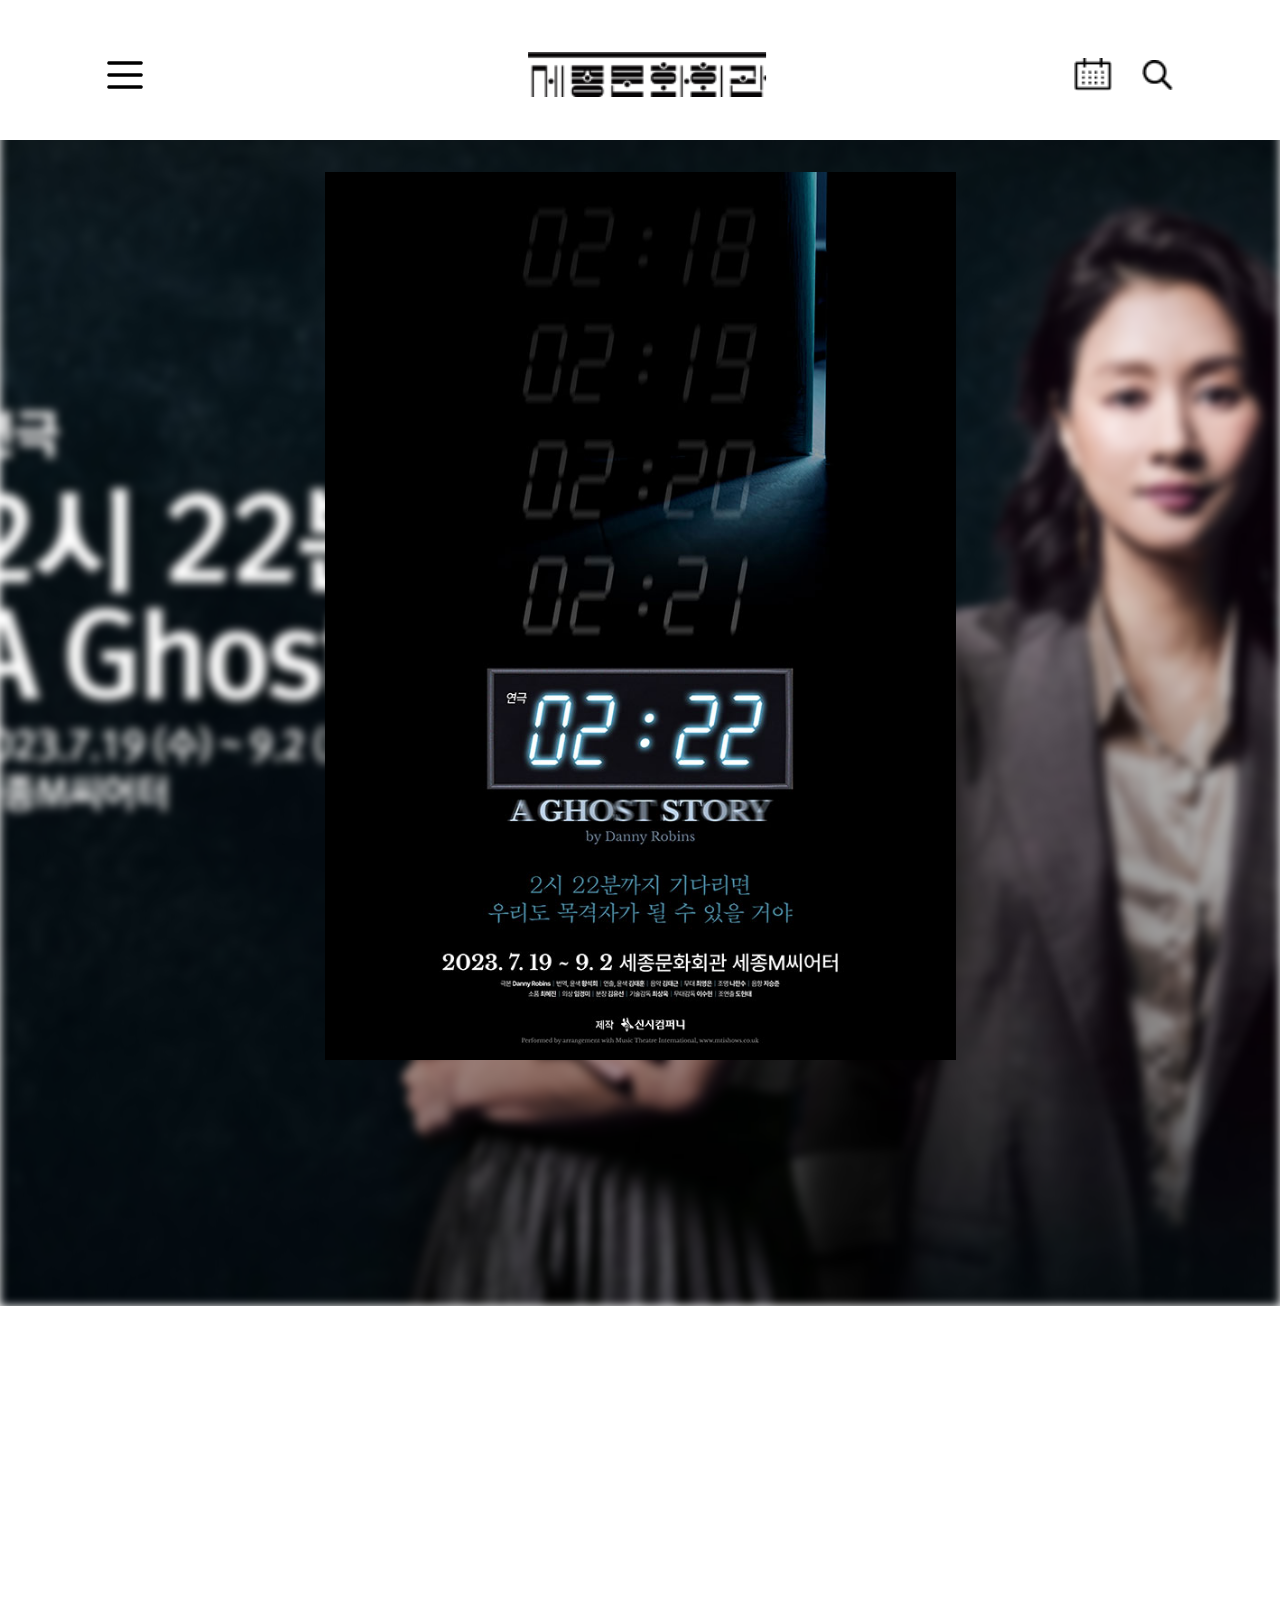
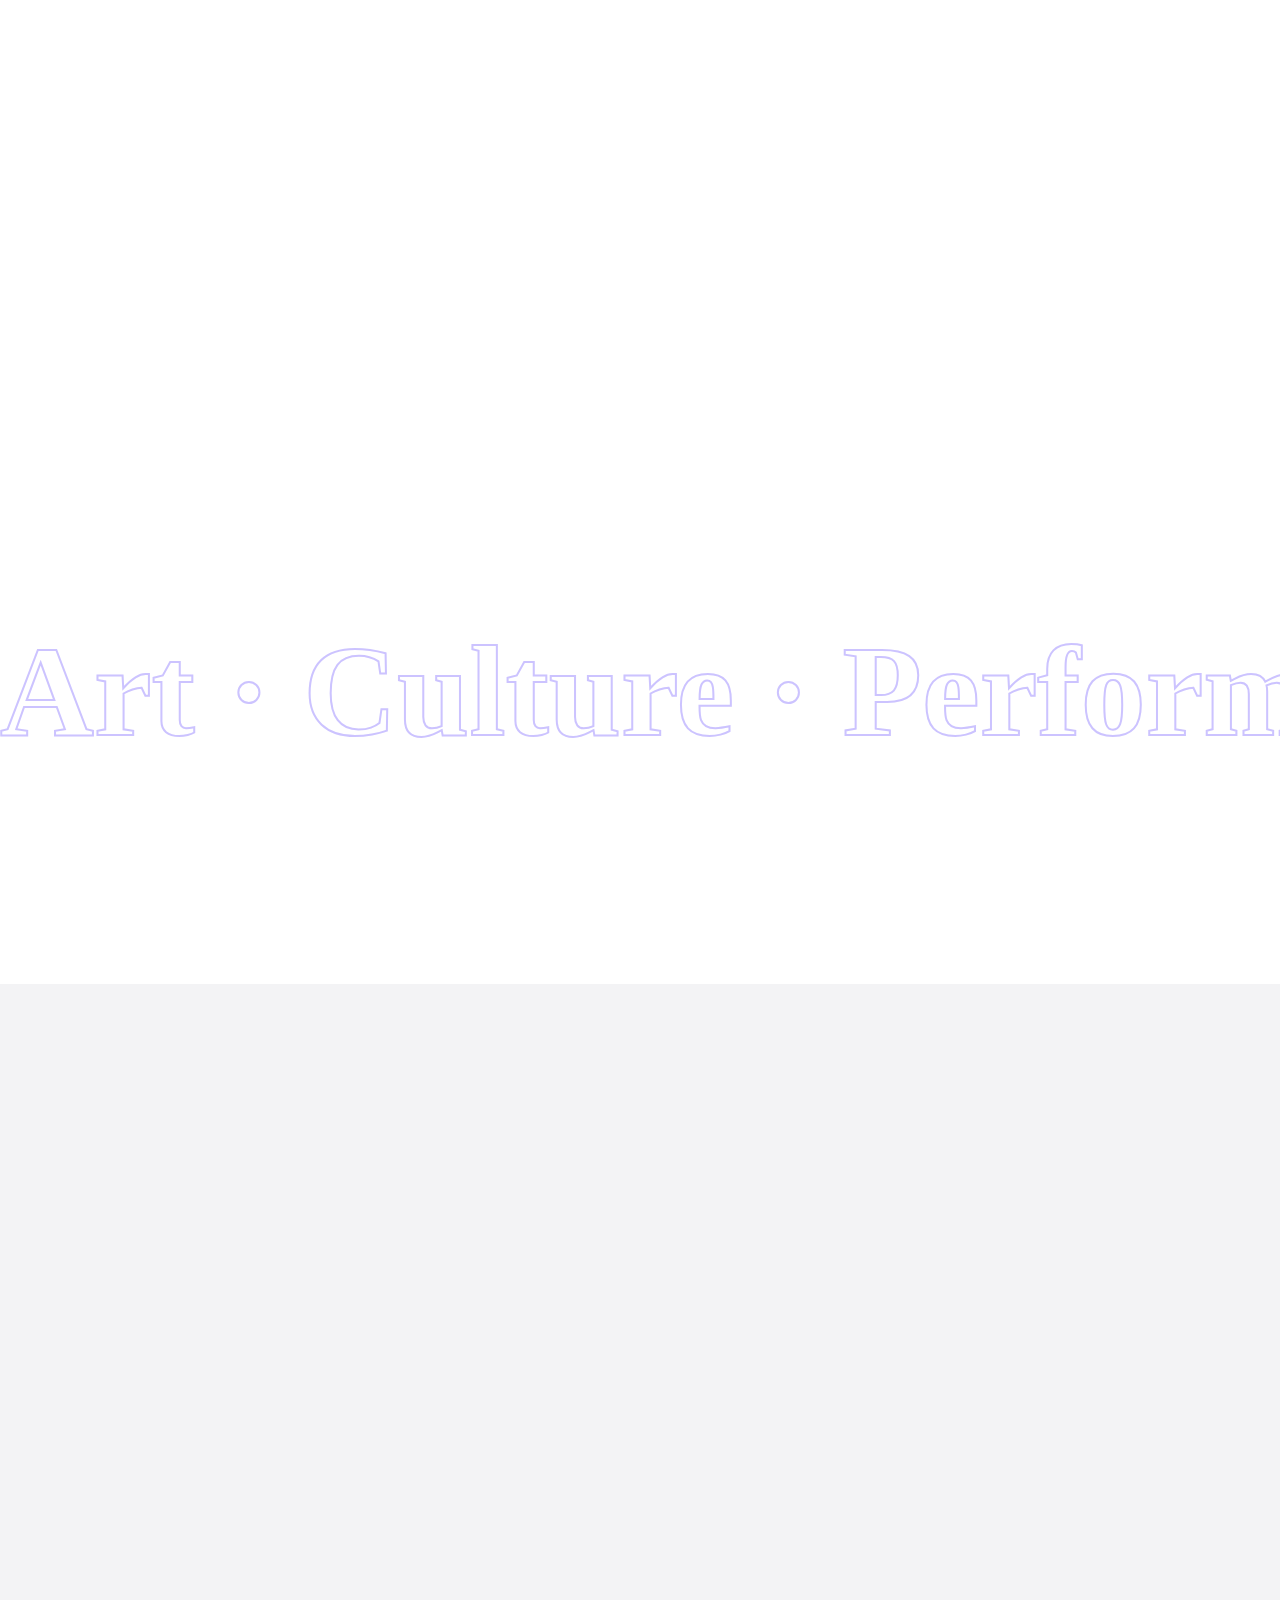
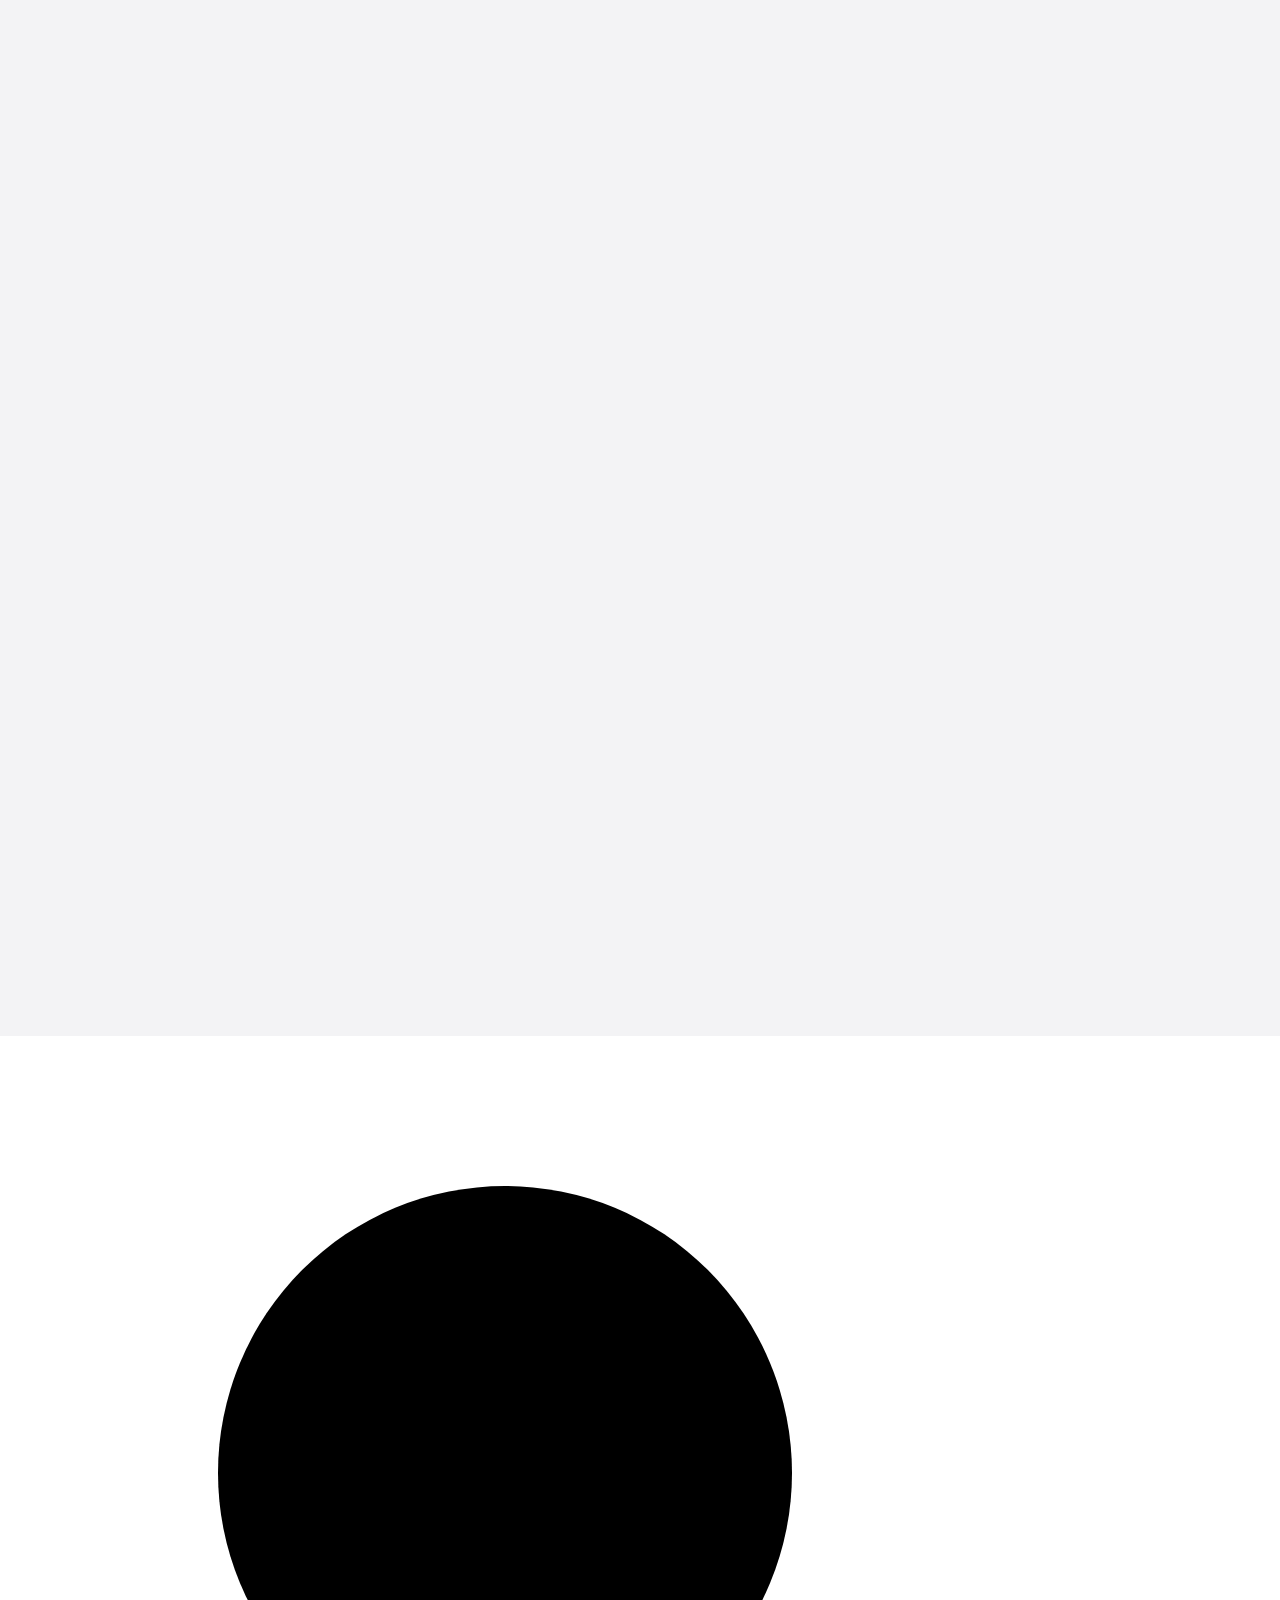
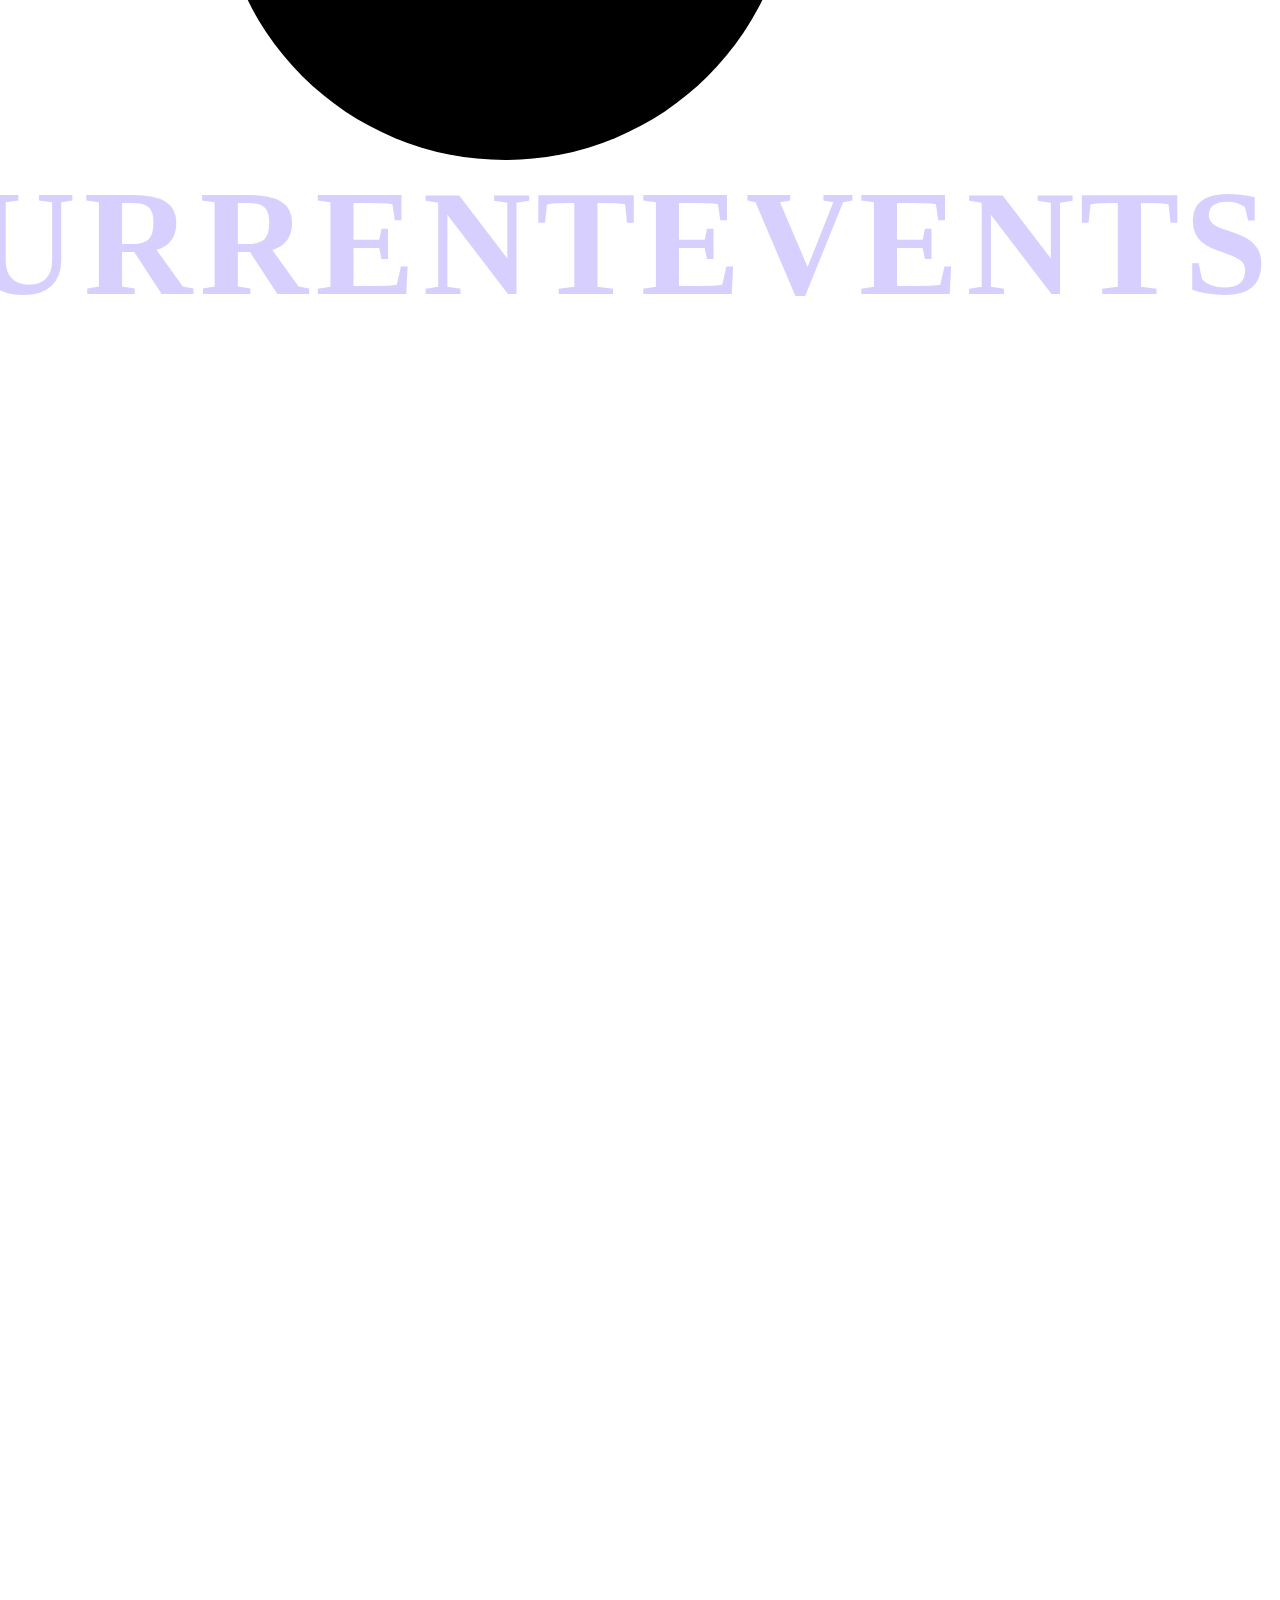
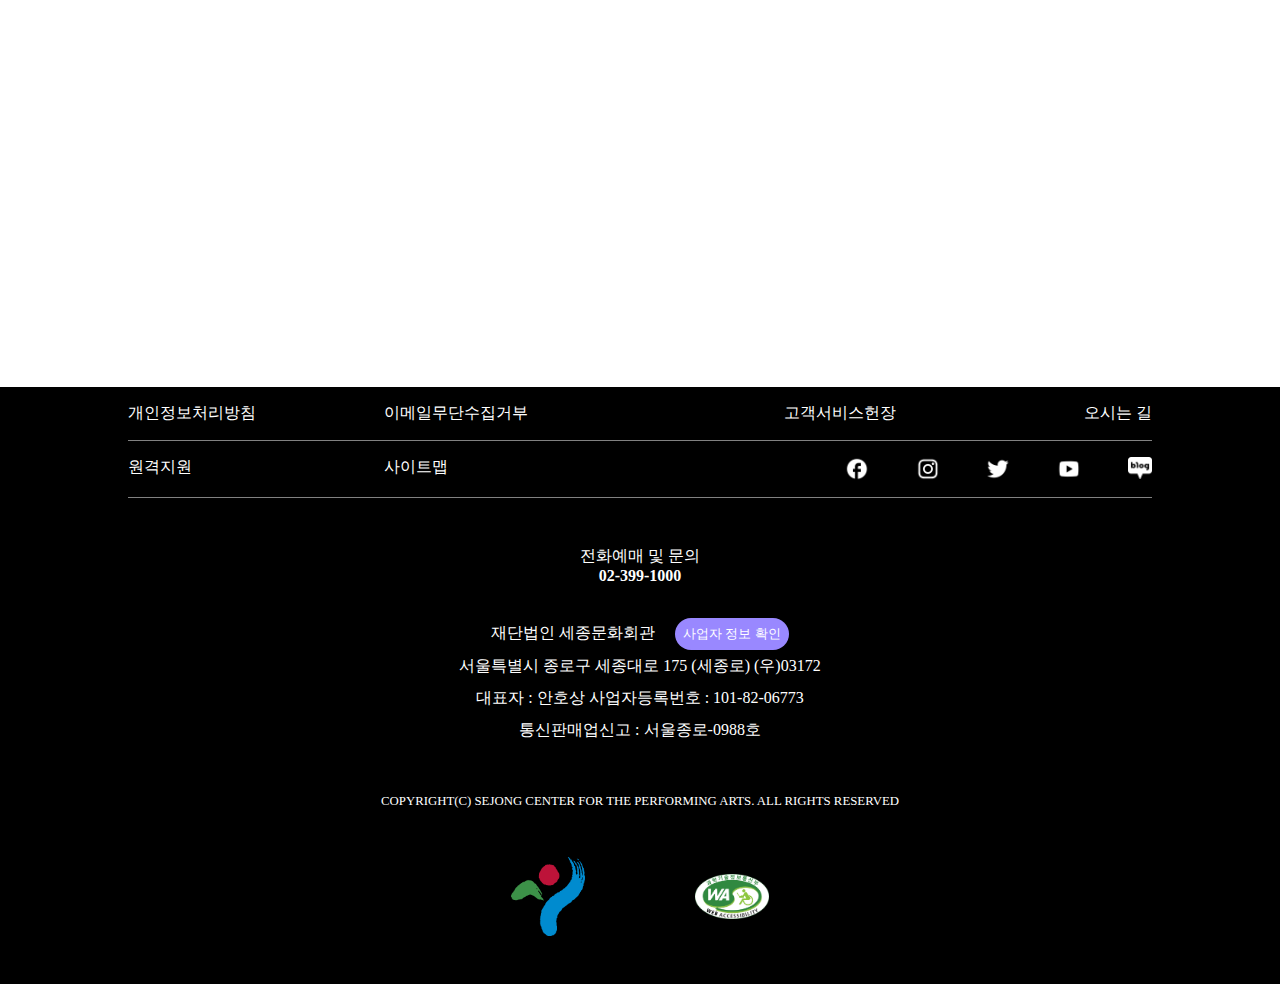
==== index.html @ dee09108 "sdf" ====
<!DOCTYPE html>
<html lang="ko">

<head>
    <meta charset="UTF-8">
    <meta http-equiv="X-UA-Compatible" content="IE=edge">
    <meta name="viewport" content="width=device-width, initial-scale=1.0">
    <title>세종문화회관</title>

    <!--favicon-->
    <!--favicon-->
    <link rel="shortcut icon" href="./favicon.ico">
    <link rel="shortcut icon" href="./favicon-16x16.png" sizes="16x16">
    <link rel="shortcut icon" href="./favicon-32x32.png" sizes="32x32">
    <!--css-->
    <!--css-->
    <link rel="stylesheet" href="./css/common.css">
    <link rel="stylesheet" href="./css/index.css">
    <!--스와이퍼-->
    <!--스와이퍼-->
    <link rel="stylesheet" href="https://cdn.jsdelivr.net/npm/swiper@10/swiper-bundle.min.css" />
    <script defer src="https://cdn.jsdelivr.net/npm/swiper@10/swiper-bundle.min.js"></script>
    <script src="https://code.jquery.com/jquery-3.7.0.min.js"></script>
    <!-- 구글폰트 -->
    <!-- 구글폰트 -->
    <link rel="stylesheet"
        href="https://fonts.googleapis.com/css2?family=Material+Symbols+Outlined:opsz,wght,FILL,GRAD@48,400,0,0" />

    <script defer src="./js/common.js"></script>
    <script defer src="./js/index.js"></script>
</head>

<body>
    <!-- 메인 -->
    <!-- 메인 -->
    <main class="index" tyle="padding: 0;">
        <!-- 메인이너 -->
        <!-- 메인이너 -->
        <div class="main-inner">
            <!-- 배너 섹션 -->
            <!-- 배너 섹션-->
            <section class="banner">
                <div class="swiper mySwiper bannerwrap">
                    <div class="swiper-wrapper">
                        <div class="swiper-slide">
                            <img src="./imgs/main/main_slide/main_banner_slide1.png" alt="슬라이드1">
                            <img src="./imgs/main/thumbnail/main_banner_slide1-1.png" style="display: none;">
                        </div>
                        <div class="swiper-slide">
                            <img src="./imgs/main/main_slide/main_banner_slide2.png" alt="슬라이드2">
                            <img src="./imgs/main/thumbnail/main_banner_slide2-2.png" style="display: none;">
                        </div>
                        <div class="swiper-slide">
                            <img src="./imgs/main/main_slide/main_banner_slide3.png" alt="슬라이드3">
                            <img src="./imgs/main/thumbnail/main_banner_slide3-3.png" style="display: none;">
                        </div>
                        <div class="swiper-slide">
                            <img src="./imgs/main/main_slide/main_banner_slide4.png" alt="슬라이드4">
                            <img src="./imgs/main/thumbnail/main_banner_slide4-4.png" style="display: none;">
                        </div>
                        <div class="swiper-slide">
                            <img src="./imgs/main/main_slide/main_banner_slide5.png" alt="슬라이드5">
                            <img src="./imgs/main/thumbnail/main_banner_slide5-5.png" style="display: none;">
                        </div>
                        <div class="swiper-slide">
                            <img src="./imgs/main/main_slide/main_banner_slide6.png" alt="슬라이드6">
                            <img src="./imgs/main/thumbnail/main_banner_slide6-6.png" style="display: none;">
                        </div>
                        <div class="swiper-slide">
                            <img src="./imgs/main/main_slide/main_banner_slide7.png" alt="슬라이드7">
                            <img src="./imgs/main/thumbnail/main_banner_slide7-7.png" style="display: none;">
                        </div>
                        <div class="swiper-slide">
                            <img src="./imgs/main/main_slide/main_banner_slide8.jpg" alt="슬라이드8">
                            <img src="./imgs/main/thumbnail/main_banner_slide8-8.png" style="display: none;">
                        </div>
                        <div class="swiper-slide">
                            <img src="./imgs/main/main_slide/main_banner_slide9.jpg" alt="슬라이드9">
                            <img src="./imgs/main/thumbnail/main_banner_slide9-9.png" style="display: none;">
                        </div>
                        <div class="swiper-slide">
                            <img src="./imgs/main/main_slide/main_banner_slide10.png" alt="슬라이드10">
                            <img src="./imgs/main/thumbnail/main_banner_slide10-10.png" style="display: none;">
                        </div>
                        <div class="swiper-slide">
                            <img src="./imgs/main/main_slide/main_banner_slide11.png" alt="슬라이드11">
                            <img src="./imgs/main/thumbnail/main_banner_slide11-11.png" style="display: none;">
                        </div>
                    </div>
                    <div class="banner_btn group">
                        <button class="on">예매하기</button>
                        <button>상세보기</button>
                    </div>
                    <div class="small_thumb">
                        <div class="open_arrow">
                            <span class="material-symbols-outlined">
                                straight
                            </span>
                        </div>
                        <div class="thumb_box">
                            <ul class="thumb">
                                <li>
                                    <p><img src="./imgs/main/thumbnail/small1.png"></p>
                                </li>
                                <li>
                                    <p><img src="./imgs/main/thumbnail/small2.png"></p>
                                </li>
                                <li>
                                    <p><img src="./imgs/main/thumbnail/small3.png"></p>
                                </li>
                                <li>
                                    <p><img src="./imgs/main/thumbnail/small4.png"></p>
                                </li>
                                <li>
                                    <p><img src="./imgs/main/thumbnail/small5.png"></p>
                                </li>
                                <li>
                                    <p><img src="./imgs/main/thumbnail/small6.png"></p>
                                </li>
                                <li>
                                    <p><img src="./imgs/main/thumbnail/small7.png"></p>
                                </li>
                                <li>
                                    <p><img src="./imgs/main/thumbnail/small8.png"></p>
                                </li>
                                <li>
                                    <p><img src="./imgs/main/thumbnail/small9.png"></p>
                                </li>
                                <li>
                                    <p><img src="./imgs/main/thumbnail/small10.png"></p>
                                </li>
                                <li>
                                    <p><img src="./imgs/main/thumbnail/samll11.png"></p>
                                </li>
                            </ul>
                        </div>
                    </div>
                </div>
                <div class="search group">
                    <div class="search_box">
                        <div class="search_date">
                            <input type="text" placeholder="날짜를 입력해 주세요.">
                            <span class="material-symbols-outlined">
                                expand_more
                            </span>
                        </div>
                        <span></span>
                        <div class="search_txt">
                            <input type="search" placeholder="공연명을 입력해 주세요.">
                            <span class="material-symbols-outlined">
                                search
                            </span>
                        </div>
                    </div>
                </div>
            </section>
            <!-- 인기프로그램 섹션 -->
            <!-- 인기프로그램 섹션 -->
            <section class="popularity">
                <div class="popularity-back">
                    <div class="text-loop">Art · Culture · Performance Art · Culture · Performance Art · Culture ·
                        Performance</div>
                </div>
                <div class="popularity-text">
                    <div class="popularity-deco group"></div>
                    <div class="popularity-title group">
                        <p>Recommended Program</p>
                        <h2 class="p-animation group">
                            인기 프로그램
                        </h2>
                        <p class="group">
                            세종문화회관의 다양한<br />
                            프로그램을 추천드립니다.
                        </p>
                        <div class="slide-btn group">
                            <div class="prev" id="prev">
                                <img src="./imgs/common/icon/ic-prev.png" alt="prev" title="prev">
                            </div>

                            <div class="next" id="next">
                                <img src="./imgs/common/icon/ic-next.png" alt="prev" title="prev">
                            </div>
                            <div class="bullet-con">
                                <div class="bullet">
                                    <div class="bullet-color"></div>
                                </div>
                                <div class="auto-count"> <span id="count"> 1 </span> / 6</div>
                            </div>
                        </div>
                    </div>
                </div>
                <div class="popularity-content group">
                    <div class="swiper-con">
                        <div class="pp-content1 pp-content first-pp">
                            <img src="./imgs/main/thumbnail/main_banner_slide1-1.png" alt="슬라이드1">
                            <div class="pp-hover">
                                <div class="pp-btn-con">
                                    <button class="슬라이드예매">예매하기</button>
                                    <button class="슬라이드상세">상세보기</button>
                                </div>
                            </div>
                        </div>
                        <div class="pp-content2 pp-content pp-contents">
                            <img src="./imgs/main/thumbnail/main_banner_slide2-2.png" alt="슬라이드2">
                            <div class="pp-hover">
                                <div class="pp-btn-con">
                                    <button class="슬라이드예매">예매하기</button>
                                    <button class="슬라이드상세">상세보기</button>
                                </div>
                            </div>
                        </div>
                        <div class="pp-content2 pp-content">
                            <img src="./imgs/main/thumbnail/main_banner_slide3-3.png" alt="슬라이드3">
                            <div class="pp-hover">
                                <div class="pp-btn-con">
                                    <button class="슬라이드예매">예매하기</button>
                                    <button class="슬라이드상세">상세보기</button>
                                </div>
                            </div>
                        </div>
                        <div class="pp-content2 pp-content pp-contents">
                            <img src="./imgs/main/thumbnail/main_banner_slide4-4.png" alt="슬라이드4">
                            <div class="pp-hover">
                                <div class="pp-btn-con">
                                    <button class="슬라이드예매">예매하기</button>
                                    <button class="슬라이드상세">상세보기</button>
                                </div>
                            </div>
                        </div>
                        <div class="pp-content2 pp-content">
                            <img src="./imgs/main/thumbnail/main_banner_slide5-5.png" alt="슬라이드5">
                            <div class="pp-hover">
                                <div class="pp-btn-con">
                                    <button class="슬라이드예매">예매하기</button>
                                    <button class="슬라이드상세">상세보기</button>
                                </div>
                            </div>
                        </div>
                        <div class="pp-content2 pp-content pp-contents">
                            <img src="./imgs/main/thumbnail/main_banner_slide6-6.png" alt="슬라이드6">
                            <div class="pp-hover">
                                <div class="pp-btn-con">
                                    <button class="슬라이드예매">예매하기</button>
                                    <button class="슬라이드상세">상세보기</button>
                                </div>
                            </div>
                        </div>
                        <div class="pp-content2 pp-content">
                            <img src="./imgs/main/thumbnail/main_banner_slide7-7.png" alt="슬라이드7">
                            <div class="pp-hover">
                                <div class="pp-btn-con">
                                    <button class="슬라이드예매">예매하기</button>
                                    <button class="슬라이드상세">상세보기</button>
                                </div>
                            </div>
                        </div>
                        <div class="pp-content2 pp-content pp-contents">
                            <img src="./imgs/main/thumbnail/main_banner_slide8-8.png" alt="슬라이드8">
                            <div class="pp-hover">
                                <div class="pp-btn-con">
                                    <button class="슬라이드예매">예매하기</button>
                                    <button class="슬라이드상세">상세보기</button>
                                </div>
                            </div>
                        </div>
                        <div class="pp-content2 pp-content">
                            <img src="./imgs/main/thumbnail/main_banner_slide9-9.png" alt="슬라이드9">
                            <div class="pp-hover">
                                <div class="pp-btn-con">
                                    <button class="슬라이드예매">예매하기</button>
                                    <button class="슬라이드상세">상세보기</button>
                                </div>
                            </div>
                        </div>
                        <div class="pp-content2 pp-content pp-contents">
                            <img src="./imgs/main/thumbnail/main_banner_slide10-10.png" alt="슬라이드10">
                            <div class="pp-hover">
                                <div class="pp-btn-con">
                                    <button class="슬라이드예매">예매하기</button>
                                    <button class="슬라이드상세">상세보기</button>
                                </div>
                            </div>
                        </div>
                        <div class="pp-content2 pp-content">
                            <img src="./imgs/main/thumbnail/main_banner_slide11-11.png" alt="슬라이드11">
                            <div class="pp-hover">
                                <div class="pp-btn-con">
                                    <button class="슬라이드예매">예매하기</button>
                                    <button class="슬라이드상세">상세보기</button>
                                </div>
                            </div>
                        </div>
                    </div>
                    <div class="popularity-background">
                    </div>

                </div>
            </section>
            <!-- 세종시즌 섹션 -->
            <!-- 세종시즌 섹션 -->
            <section class="Sejong">
                <div class="Sejong-inner">
                    <div class="Sejong-box">
                        <div class="Sejong-box1 S-boxs active group">
                            <img src="./imgs/main/sejongseason/sejong-pc-1.png">
                            <div class="se-box-con firstboxcon">
                                <div class="s-b-c-c">
                                    <h1 class="group">내맘대로 패키지</h1>
                                    <p class="group">보다 실속있게 시작하기 위해
                                    </p>
                                    <p class="group">절대 놓치지 말아야 할, 예매 1순위 알뜰 패키지!</p>
                                    <button class="group" onclick="location.href='./html/season.html'">자세히보기</button>
                                </div>
                            </div>
                        </div>
                        <div class="Sejong-box2 S-boxs group">
                            <img src="./imgs/main/sejongseason/sejong-pc-2-2.png">
                            <div class="se-box-con">
                                <div class="s-b-c-c">
                                    <h1 class="group">서울시예술단 패키지</h1>
                                    <p class="group">예술단의 대표 레퍼토리 공연과 최고의 아티스트가 준비한
                                    </p>
                                    <p class="group">완성도 높은 작품들을 합리적인 가격으로 만나보세요!</p>
                                    <button class="group" onclick="location.href='./html/season.html'">자세히보기</button>
                                </div>
                            </div>
                        </div>
                        <div class="Sejong-box3 S-boxs group">
                            <img src="./imgs/main/sejongseason/sejong-pc-3-3.png">
                            <div class="se-box-con">
                                <div class="s-b-c-c">
                                    <h1 class="group">테마 패키지</h1>
                                    <p class="group">재미있는 가족프로그램과 신작프로그램, 레퍼토리
                                    </p>
                                    <p class="group">프로그램 등 세 개의 특별한 패키지를 제안합니다.</p>
                                    <button class="group" onclick="location.href='./html/season.html'">자세히보기</button>
                                </div>
                            </div>
                        </div>
                    </div>
                    <div class="Sejong-box-mobile" style="display: none;">
                        <div class="swiper mySwiper S-mobile-sle">
                            <div class="swiper-wrapper">
                                <div class="swiper-slide group">
                                    <img src="./imgs/main/sejongseason/sejong-pc-1.png">
                                    <div class="mobile-swiper-box">
                                        <div class="mobile-box-text">
                                            <h1 class="group">내맘대로 패키지</h1>
                                            <p class="group">보다 실속있게 시작하기 위해
                                                절대 놓치지 말아야 할, 예매 1순위 알뜰 패키지!
                                            </p>
                                            <button class="group">자세히 보기</button>
                                        </div>
                                    </div>
                                </div>
                                <div class="swiper-slide group">
                                    <img src="./imgs/main/sejongseason/sejong-pc-2-2.png">
                                    <div class="mobile-swiper-box">
                                        <div class="mobile-box-text">
                                            <h1 class="group">테마 패키지</h1>
                                            <p class="group">
                                                재미있는 가족프로그램과 신작프로그램, 레퍼토리
                                            </p>
                                            <button class="group">자세히 보기</button>
                                        </div>
                                    </div>
                                </div>
                                <div class="swiper-slide group">
                                    <img src="./imgs/main/sejongseason/sejong-pc-3-3.png">
                                    <div class="mobile-swiper-box">
                                        <div class="mobile-box-text">
                                            <h1 class="group">서울시예술단 패키지</h1>
                                            <p class="group">
                                                예술단의 대표 레퍼토리 공연과 완성도 높은 작품들을 합리적인 가격으로 만나보세요!
                                            </p>
                                            <button class="group">자세히 보기</button>
                                        </div>
                                    </div>
                                </div>
                            </div>
                        </div>
                    </div>
                    <div class="Sejong-text">
                        <div class="Sejong-deco group"></div>
                        <div class="Sejong-title-top group">
                            <p>Seajong Season</p>
                        </div>
                        <div class="Sejong-title">
                            <h2 class="p-animation group">
                                세종시즌
                            </h2>
                        </div>
                        <div class="Sejong-sub group">
                            <p>제작극장 세종이 정성스럽게 준비한<br />
                                2023년도의 28개 공연을 소개합니다.</p>
                        </div>
                        <div class="Sejong-btn group">
                            <p>바로가기</p>
                            <button onclick="location.href='./html/season.html'">
                            </button>
                        </div>
                    </div>
                </div>
            </section>
            <!-- 이벤트 섹션 -->
            <!-- 이벤트 섹션 -->
            <section class="event">
                <div class="back"></div>
                <div class="event-text">
                    <div class="event-deco group"></div>
                    <div class="event-title-top group">
                        <p>Sejong Events</p>
                    </div>
                    <div class="event-title">
                        <h2 class="p-animation3 group">
                            이벤트
                        </h2>
                    </div>
                    <div class="event-sub group">
                        <p>세종문화회관의</p>
                        <p> 다양한 이벤트를 소개합니다.</p>
                    </div>
                </div>
                <div class="event-cotent">
                    <div class="event-deco-ani">
                        <div class="spans">
                            <p>C U R R E N T E V E N T S<span>C U R R E N T E V E N T S</span></p>
                        </div>
                        <div class=".event-deco2"></div>
                    </div>
                    <div class="event-box">
                        <div class="box-contents group">
                            <div class="box-text">
                                <span>2023.07.21 ~ 2023.09.09</span>
                                <p>일상의 공간이 축제의 공간으로!
                                    세종썸머페스티벌 Groove 사전신청 오픈!</p>
                            </div>
                            <div class="box-thumb">
                                <p><img src="./imgs/main/event/play-event/play-event1.png"></p>
                            </div>
                        </div>
                        <div class="box-contents group">
                            <div class="box-text">
                                <span>2023.07.06 ~ 2023.09.10</span>
                                <p>Listen on Spotify
                                    [ Sync Next 23 플레이리스트 ]</p>
                            </div>
                            <div class="box-thumb">
                                <p><img src="./imgs/main/event/play-event/play-event2.png"></p>
                            </div>
                        </div>
                        <div class="box-contents group">
                            <div class="box-text">
                                <span>2023.06.20 ~ 2023.09.10</span>
                                <p>SyncNext 23과 함께하는
                                    세종 모바일 티켓 이벤트!</p>
                            </div>
                            <div class="box-thumb">
                                <p><img src="./imgs/main/event/play-event/play-event3.png"></p>
                            </div>
                        </div>
                        <div class="box-contents group">
                            <div class="box-text">
                                <span>2023.06.30 ~ 2023.08.11</span>
                                <p>2023 세종예술아카데미 여름특강
                                    <한여름밤의 아카데미> 수강오픈!
                                </p>
                            </div>
                            <div class="box-thumb">
                                <p><img src="./imgs/main/event/play-event/play-event4.png"></p>
                            </div>
                        </div>
                    </div>
                </div>
            </section>
            <!-- 대관안내 섹션 -->
            <!-- 대관안내 섹션 -->
            <section class="coronation">
                <div class="coronation-text">
                    <div class="coronation-deco group"></div>
                    <div class="coronation-title-top group">
                        <p>Rental Information</p>
                    </div>
                    <div class="coronation-title">
                        <h2 class="p-animation group">
                            대관안내
                        </h2>
                    </div>
                    <div class="coronation-sub group">
                        <p>세종문화회관의</p>
                        <p> 대관 정보를 알려드립니다.</p>
                    </div>
                    <div class="coronation-btn group">
                        <p>바로가기</p>
                        <button onclick="location.href='./html/rental.html'"></button>
                    </div>
                </div>
                <div class="coronation-board">
                    <div class="board-box">
                        <ul>
                            <li class="group">
                                <div class="board-box1">
                                    <p class="board-yeal">공고기간 2023.08.01~2023.08.20</p>
                                    <p class="board-title">
                                        2024년도 꿈의숲아트센터 공연장
                                        <br />정기대관 공고
                                    <p class="board-sub">
                                        ○ 접수기간 : 2023년 8월 1일(화) 09:00 ~ 2023년 8월 20일(일) 18:00까지○ 접수 방법 : 세종문화회관 대관시스템에서
                                        온라인으로
                                        신청- 대관시스템 주소 https://frontrent.sejongpac.or.kr/SejongRentFront- 로그인>
                                    </p>
                                </div>

                            </li>
                            <li class="group">
                                <div class="board-box2">
                                    <p class="board-yeal">공고기간 2022.11.25~2023.12.31</p>
                                    <p class="board-title">
                                        2023년도 꿈의숲아트센터 공연장
                                        <br />긴급공실 수시대관 공고
                                    </p>
                                    <p class="board-sub">
                                        ■ 대관 가능 공연장 : 콘 서 트 홀 , 퍼포먼스홀
                                        ■ 대관대상 : 해당기간에 공연가능한 작품■ 대관가능 일정 : 현재로부터 3개월 이내 도래하는 공실에 한함 - 세부일정 : 대관시스템 긴급공실
                                        수시대관 공고
                                        참고
                                    </p>
                                </div>
                            </li>
                        </ul>
                        <span></span>
                        <ul>
                            <li class="group">
                                <div class="board-box3">
                                    <p class="board-yeal">공고기간 2022.11.25~2023.12.31 </p>
                                    <p class="board-title">
                                        2023년 꿈의숲아트센터 미술관
                                        <br />긴급공실 대관 공고문
                                    </p>
                                    <p class="board-sub">
                                        ■ 대관시설 ○ 상상톡톡미술관 ( 453㎡ ) ○ 드림갤러리 ( 297㎡ )■ 대관기간 : 현재로부터 3개월 이내 도래하는 공실에 한함 ※ 기본
                                        1주(7일)
                                        이상 대관■ 신청 및 접수 ○ 접수기간 : 공고게재 기간 중 상시 ○ 접수방법 :
                                    </p>
                                </div>
                            </li>
                            <li class="group">
                                <div class="board-box4">
                                    <p class="board-yeal">공고기간 2023.03.28~2023.12.31 </p>
                                    <p class="board-title">
                                        2023년도 꿈의숲아트센터 공연장
                                        <br />긴급공실 수시대관 공고
                                    </p>
                                    <p class="board-sub">
                                        ■ 대관 가능 공연장
                                        극 장 콘 서 트 홀(무대면적 : 82.5m2) ,퍼포먼스홀(무대면적 : 90m2)
                                        좌석수
                                    </p>
                                </div>
                            </li>
                        </ul>

                    </div>
                </div>

            </section>
        </div>
    </main>
    <!-- 푸터 -->
    <!-- 푸터 -->
</body>

</html>
---- css/common.css ----
* {
  margin: 0;
  padding: 0;
  -webkit-box-sizing: border-box;
          box-sizing: border-box;
  word-break: keep-all;
  font-family: "NotoSansKR-Regular";
}

body, p, b, figure, h2, h3, h4, h5, h6, div {
  margin: 0px;
}

body {
  width: 100%;
}

a {
  text-decoration: none;
  color: black;
}

img, video {
  vertical-align: middle;
}

ul, li {
  margin: 0;
  padding: 0;
  list-style-type: none;
}

button, input {
  border: none;
  outline-style: none;
  background-color: transparent;
}

button {
  cursor: pointer;
}

table {
  border-collapse: collapse;
}

input::-ms-clear,
input::-ms-reveal {
  display: none;
  width: 0;
  height: 0;
}

input::-webkit-search-decoration,
input::-webkit-search-cancel-button,
input::-webkit-search-results-button,
input::-webkit-search-results-decoration {
  display: none;
}

@font-face {
  src: url("../font/NotoSansKR/NotoSansKR-Black.otf") format("truetype");
  font-family: "NotoSansKR-Black";
  font-weight: 900;
}

@font-face {
  src: url("../font/NotoSansKR/NotoSansKR-Bold.otf") format("truetype");
  font-family: "NotoSansKR-Bold";
  font-weight: 700;
}

@font-face {
  src: url("../font/NotoSansKR/NotoSansKR-Light.otf") format("truetype");
  font-family: "NotoSansKR-Light";
  font-weight: 300;
}

@font-face {
  src: url("../font/NotoSansKR/NotoSansKR-Medium.otf") format("truetype");
  font-family: "NotoSansKR-Medium";
  font-weight: 500;
}

@font-face {
  src: url("../font/NotoSansKR/NotoSansKR-Regular.otf") format("truetype");
  font-family: "NotoSansKR-Regular";
  font-weight: 400;
}

@font-face {
  src: url("../font/NotoSansKR/NotoSansKR-Thin.otf") format("truetype");
  font-family: "NotoSansKR-Thin";
  font-weight: 100;
}

@font-face {
  src: url("../font/CantataOne/CantataOne-Regular.ttf") format("truetype");
  font-family: "CantataOne-Regular";
}

.group {
  opacity: 0;
  -webkit-transform: translateY(30%);
          transform: translateY(30%);
  -webkit-transition: 0.8s;
  transition: 0.8s;
}

.group.mem {
  opacity: 1;
  -webkit-transform: translateY(0%);
          transform: translateY(0%);
}

html,
body {
  height: 100%;
}

html.off,
body.off {
  overflow: hidden;
}

header {
  position: fixed;
  top: 0;
  left: 0;
  z-index: 100;
  width: 100%;
  height: 92px;
  background-color: #fff;
  -webkit-transition: height 0.5s;
  transition: height 0.5s;
}

header:hover {
  height: 324px;
}

header .header_wrap {
  width: 100%;
  max-width: calc(1920px / 9 * 7);
  height: 100%;
  padding: 0 30px;
  margin: 0 auto;
  text-align: center;
  overflow: hidden;
}

header .header_wrap .btn_ham {
  display: none;
}

header .header_wrap > h1 {
  float: left;
  padding: 30px 0 31px;
  font-size: 0;
}

header .header_wrap .gnb_list {
  width: 57%;
  display: -webkit-inline-box;
  display: -ms-inline-flexbox;
  display: inline-flex;
  -webkit-box-pack: justify;
      -ms-flex-pack: justify;
          justify-content: space-between;
  padding: 32px 0;
}

header .header_wrap .gnb_list > li {
  position: relative;
}

header .header_wrap .gnb_list > li::before {
  content: '';
  position: absolute;
  top: 50%;
  left: -15px;
  -webkit-transform: translateY(-50%);
          transform: translateY(-50%);
  width: 7px;
  height: 7px;
  background-color: #9988FF;
  border-radius: 50%;
  opacity: 0;
  -webkit-transition: opacity 0.5s;
  transition: opacity 0.5s;
}

header .header_wrap .gnb_list > li:hover::before {
  opacity: 1;
}

header .header_wrap .gnb_list > li > a {
  font-family: "NotoSansKR-Medium";
  font-size: 1.25rem;
}

header .header_wrap .gnb_list > li .lnb_list {
  width: 100%;
  position: absolute;
  top: 100%;
  margin-top: 36px;
}

header .header_wrap .gnb_list > li .lnb_list > li {
  padding-bottom: 21px;
  text-align: center;
}

header .header_wrap .gnb_list > li .lnb_list > li a {
  font-family: "NotoSansKR-Medium";
  font-size: 1.0625rem;
  color: #818181;
}

header .header_wrap .gnb_btn {
  float: right;
  display: -webkit-box;
  display: -ms-flexbox;
  display: flex;
  -webkit-box-align: center;
      -ms-flex-align: center;
          align-items: center;
  -webkit-box-pack: justify;
      -ms-flex-pack: justify;
          justify-content: space-between;
  width: 9%;
  padding: 37px 0 33px;
}

header .header_wrap .gnb_btn a {
  font-size: 0;
}

header .header_wrap .gnb_btn .btn_search {
  margin-top: 3px;
  font-size: 0;
  cursor: pointer;
}

header .header_wrap .gnb_intro {
  width: 100%;
  margin-top: 105px;
  display: -webkit-box;
  display: -ms-flexbox;
  display: flex;
  -webkit-box-align: center;
      -ms-flex-align: center;
          align-items: center;
  -webkit-box-pack: justify;
      -ms-flex-pack: justify;
          justify-content: space-between;
}

header .header_wrap .gnb_intro .title_wrap {
  margin-left: -2px;
}

header .header_wrap .gnb_intro .title_wrap span {
  padding-bottom: 12px;
  margin-left: -48px;
  font-size: 0.875rem;
}

header .header_wrap .gnb_intro .title_wrap h2 {
  font-family: 'CantataOne-Regular';
  font-size: 4rem;
  line-height: 1.15;
}

header .header_wrap .gnb_intro > hr {
  width: 31.2%;
  height: 1px;
  -webkit-transform: translate(32px, 10px);
          transform: translate(32px, 10px);
  background-color: #000;
}

header .header-search-container {
  width: 100%;
  background-color: #f3f3f5;
  position: absolute;
  top: 0;
  z-index: 99;
  height: 677px;
  padding: 0 10%;
  -webkit-transition: 0.3s ease;
  transition: 0.3s ease;
  -webkit-transform: translateY(-100%);
          transform: translateY(-100%);
}

header .header-search-container.active {
  opacity: 1;
  -webkit-transform: translateY(0%);
          transform: translateY(0%);
  -webkit-transition: 0.3s ease;
  transition: 0.3s ease;
}

header .header-search-container .hd-search-close {
  width: 40px;
  height: 40px;
  background-color: #9988FF;
  border-radius: 20px;
  position: absolute;
  bottom: 48px;
  left: 50%;
  background-image: url(../imgs/reservation/arrow.png);
  background-repeat: no-repeat;
  background-position: center;
  background-size: contain;
  -webkit-transform: rotate(-90deg);
          transform: rotate(-90deg);
}

header .header-search-container .hd-search-close:hover {
  cursor: pointer;
}

header .header-search-container .hd-search-input {
  width: 100%;
  max-width: 1066px;
  margin: 0 auto;
  padding-top: 123px;
  padding-bottom: 126px;
  border: none;
  outline: none;
  position: relative;
}

header .header-search-container .hd-search-input img {
  position: absolute;
  width: 29px;
  right: 25px;
  top: 146px;
}

header .header-search-container .hd-search-input img:hover {
  cursor: pointer;
}

header .header-search-container .hd-search-input input {
  width: 100%;
  height: 75px;
  border-radius: 46px;
  outline-style: none;
  border: none;
  font-size: 20px;
  padding-left: 56px;
  background-color: #fff;
}

header .header-search-container .hd-search-input input::-webkit-input-placeholder {
  color: rgba(154, 136, 255, 0.384314);
  font-size: 20px;
}

header .header-search-container .hd-search-input input:-ms-input-placeholder {
  color: rgba(154, 136, 255, 0.384314);
  font-size: 20px;
}

header .header-search-container .hd-search-input input::-ms-input-placeholder {
  color: rgba(154, 136, 255, 0.384314);
  font-size: 20px;
}

header .header-search-container .hd-search-input input::placeholder {
  color: rgba(154, 136, 255, 0.384314);
  font-size: 20px;
}

header .header-search-container .hd-search-title {
  text-align: center;
}

header .header-search-container .hd-search-title p {
  font-size: 18px;
  color: #818181;
}

header .header-search-container .hd-search-title p:nth-of-type(1) {
  font-size: 38px;
  font-family: "NotoSansKR-Bold";
  margin-bottom: 16px;
  color: black;
}

header .header-search-container .hd-search-foot {
  text-align: right;
  right: 0;
}

header .header-search-container .hd-search-foot p:nth-of-type(1) {
  font-size: 14px;
}

header .header-search-container .hd-search-foot p:nth-of-type(2) {
  font-family: "CantataOne-Regular";
  font-size: 3.2rem;
}

.gnb_mobile {
  display: none;
}

footer .footer_inner {
  margin-top: 2rem;
}

footer .footer_inner .footer_contents {
  width: 100%;
  background-color: black;
}

footer .footer_inner .footer_contents .footer_top {
  width: 80%;
  margin: 0 auto;
  display: -webkit-box;
  display: -ms-flexbox;
  display: flex;
  -webkit-box-align: center;
      -ms-flex-align: center;
          align-items: center;
  -webkit-box-pack: justify;
      -ms-flex-pack: justify;
          justify-content: space-between;
  border-bottom: 1px solid #818181;
  padding: 2rem 0;
}

footer .footer_inner .footer_contents .footer_top .inner_txt {
  width: 70%;
}

footer .footer_inner .footer_contents .footer_top .inner_txt div a {
  color: white;
  font-family: "NotoSansKR-Regular";
  font-size: 1rem;
  padding-right: 1rem;
}

footer .footer_inner .footer_contents .footer_top .inner_txt div .inner_sns_m {
  width: 28%;
  display: none;
}

footer .footer_inner .footer_contents .footer_top .inner_txt div .inner_sns_m a {
  padding: 0 1rem;
}

footer .footer_inner .footer_contents .footer_top .inner_txt div .inner_sns_m a img {
  width: 24px;
}

footer .footer_inner .footer_contents .footer_top .inner_sns {
  width: 22%;
  display: -webkit-box;
  display: -ms-flexbox;
  display: flex;
  -webkit-box-align: center;
      -ms-flex-align: center;
          align-items: center;
  -webkit-box-pack: justify;
      -ms-flex-pack: justify;
          justify-content: space-between;
}

footer .footer_inner .footer_contents .footer_top .inner_sns a {
  padding: 0 0.5rem;
}

footer .footer_inner .footer_contents .footer_top .inner_sns a img {
  width: 24px;
}

footer .footer_inner .footer_contents .info {
  width: 80%;
  margin: 0 auto;
  padding: 3rem 0;
  display: -webkit-box;
  display: -ms-flexbox;
  display: flex;
  -webkit-box-align: center;
      -ms-flex-align: center;
          align-items: center;
  -webkit-box-pack: justify;
      -ms-flex-pack: justify;
          justify-content: space-between;
}

footer .footer_inner .footer_contents .info .right_txt_m {
  display: none;
  color: white;
  font-family: "NotoSansKR-Regular";
}

footer .footer_inner .footer_contents .info .left_txt {
  width: 80%;
  color: white;
  font-family: "NotoSansKR-Regular";
}

footer .footer_inner .footer_contents .info .left_txt p {
  white-space: pre-line;
  line-height: 1.875rem;
}

footer .footer_inner .footer_contents .info .left_txt p .btn_m {
  display: none;
  color: white;
  font-size: 0.8rem;
  padding: 0.4rem;
  margin-left: 1rem;
  border-radius: 20px;
  background-color: #9988ff;
  font-family: "NotoSansKR-thin";
}

footer .footer_inner .footer_contents .info .left_txt p .btn {
  color: white;
  font-size: 0.8rem;
  padding: 0.4rem;
  margin-left: 1rem;
  border-radius: 20px;
  background-color: #9988ff;
  font-family: "NotoSansKR-thin";
}

footer .footer_inner .footer_contents .info .left_txt span {
  display: inline-block;
  padding-top: 3rem;
  font-size: 0.8rem;
}

footer .footer_inner .footer_contents .info .right {
  width: 18%;
}

footer .footer_inner .footer_contents .info .right .right_txt {
  color: white;
  text-align: right;
}

footer .footer_inner .footer_contents .info .right .right_txt p {
  font-family: "NotoSansKR-Regular";
}

footer .footer_inner .footer_contents .info .right .right_img {
  width: 100%;
  padding-top: 1rem;
  display: -webkit-box;
  display: -ms-flexbox;
  display: flex;
  -webkit-box-align: center;
      -ms-flex-align: center;
          align-items: center;
  -webkit-box-pack: end;
      -ms-flex-pack: end;
          justify-content: flex-end;
}

footer .footer_inner .footer_contents .info .right .right_img p {
  width: 20%;
  display: inline-block;
  text-align: right;
}

footer .footer_inner .footer_contents .info .right .right_img p img {
  width: 35px;
}

aside {
  position: -webkit-sticky;
  position: sticky;
  left: 94%;
  bottom: 7%;
  z-index: 99;
  width: 3.5rem;
  height: 3.5rem;
  border-radius: 100%;
  background-color: #9988FF;
  -webkit-box-shadow: 0px 4px 11px rgba(85, 85, 85, 0.445);
          box-shadow: 0px 4px 11px rgba(85, 85, 85, 0.445);
  cursor: pointer;
  opacity: 0;
}

aside a {
  display: block;
  width: 100%;
  padding: 30% 0;
  text-align: center;
  color: white;
  letter-spacing: .7px;
  font-family: "NotoSansKR-Bold";
}

@media (max-width: 1280px) {
  header {
    height: 140px;
    -webkit-transition: height 0s;
    transition: height 0s;
  }
  header:hover {
    height: 140px;
  }
  header .header_wrap {
    display: -webkit-box;
    display: -ms-flexbox;
    display: flex;
    -webkit-box-pack: justify;
        -ms-flex-pack: justify;
            justify-content: space-between;
    padding: 52px calc(100% / 12) 43px;
  }
  header .header_wrap .pc {
    display: none;
  }
  header .header_wrap .btn_ham {
    display: block;
  }
  header .header_wrap .btn_ham img {
    width: 100%;
  }
  header .header_wrap h1 {
    display: -webkit-box;
    display: -ms-flexbox;
    display: flex;
    -webkit-box-align: center;
        -ms-flex-align: center;
            align-items: center;
    float: none;
    width: 238px;
    padding: 0;
    -webkit-transform: translateX(16%);
            transform: translateX(16%);
  }
  header .header_wrap h1 a {
    width: 100%;
  }
  header .header_wrap h1 a img {
    width: 100%;
  }
  header .header_wrap .gnb_btn {
    width: unset;
    padding: 0;
  }
  header .header_wrap .gnb_btn a.link_schedule {
    width: 38px;
  }
  header .header_wrap .gnb_btn a img {
    width: 100%;
  }
  header .header_wrap .gnb_btn .btn_search {
    width: 31px;
    margin-top: 1px;
    margin-left: 30px;
  }
  header .header_wrap .gnb_btn .btn_search img {
    width: 100%;
  }
  .gnb_mobile {
    position: fixed;
    top: 0;
    left: 0;
    z-index: 100;
    display: block;
    width: 100%;
    height: 100%;
    -webkit-transform: translateX(-100%);
            transform: translateX(-100%);
    background-color: #fff;
    -webkit-transition: -webkit-transform 0.5s;
    transition: -webkit-transform 0.5s;
    transition: transform 0.5s;
    transition: transform 0.5s, -webkit-transform 0.5s;
  }
  .gnb_mobile.on {
    -webkit-transform: translateX(0%);
            transform: translateX(0%);
  }
  .gnb_mobile .cont_wrap {
    position: relative;
    width: 100%;
    height: 100%;
    display: -webkit-box;
    display: -ms-flexbox;
    display: flex;
    -webkit-box-pack: justify;
        -ms-flex-pack: justify;
            justify-content: space-between;
    -webkit-box-orient: vertical;
    -webkit-box-direction: normal;
        -ms-flex-direction: column;
            flex-direction: column;
    padding: 80px calc(100% / 12);
  }
  .gnb_mobile .cont_wrap .link_wrap {
    padding-bottom: 40px;
  }
  .gnb_mobile .cont_wrap .link_wrap a:last-child {
    margin-left: 5.5%;
  }
  .gnb_mobile .cont_wrap .gnb_list {
    display: -webkit-box;
    display: -ms-flexbox;
    display: flex;
    -webkit-box-pack: justify;
        -ms-flex-pack: justify;
            justify-content: space-between;
    -webkit-box-orient: vertical;
    -webkit-box-direction: normal;
        -ms-flex-direction: column;
            flex-direction: column;
    min-height: 51%;
  }
  .gnb_mobile .cont_wrap .gnb_list > li:first-child .lnb_list > li:last-child {
    padding-left: 2.8%;
  }
  .gnb_mobile .cont_wrap .gnb_list > li > a {
    font-family: 'NotoSansKR-Medium';
    font-size: 1.625rem;
  }
  .gnb_mobile .cont_wrap .gnb_list > li .lnb_list {
    padding-top: 2%;
  }
  .gnb_mobile .cont_wrap .gnb_list > li .lnb_list > li {
    display: inline-block;
  }
  .gnb_mobile .cont_wrap .gnb_list > li .lnb_list > li > a {
    font-family: 'NotoSansKR-Medium';
    font-size: 1.0625rem;
    color: #818181;
  }
  .gnb_mobile .cont_wrap .gnb_list > li:last-child {
    padding-bottom: 0;
  }
  .gnb_mobile .cont_wrap .gnb_intro {
    padding-top: 40px;
  }
  .gnb_mobile .cont_wrap .gnb_intro .title_wrap span {
    font-size: 0.875rem;
  }
  .gnb_mobile .cont_wrap .gnb_intro h2 {
    padding-bottom: 2%;
    font-family: 'CantataOne-Regular';
    font-size: 4rem;
  }
  .gnb_mobile .cont_wrap .gnb_intro hr {
    height: 1px;
    border: 0;
    outline: 0;
    background-color: #000;
  }
  .gnb_mobile .cont_wrap .gnb_intro p {
    padding-top: 2%;
    font-size: 0.875rem;
    line-height: 1.7;
    text-align: right;
    color: #818181;
  }
  .gnb_mobile .cont_wrap .btn_close {
    position: absolute;
    top: 52px;
    right: calc(100% / 12);
    margin-top: 30px;
    width: 27px;
  }
  .gnb_mobile .cont_wrap .btn_close img {
    width: 100%;
  }
  aside {
    position: -webkit-sticky;
    position: sticky;
    left: 90%;
    bottom: 7%;
    width: 3.5rem;
    height: 3.5rem;
    border-radius: 100%;
    background-color: #9988ff;
    -webkit-box-shadow: 0px 4px 11px rgba(85, 85, 85, 0.445);
            box-shadow: 0px 4px 11px rgba(85, 85, 85, 0.445);
    cursor: pointer;
  }
  aside a {
    display: block;
    width: 100%;
    padding: 30% 0;
    text-align: center;
    color: white;
    letter-spacing: .7px;
    font-family: "NotoSansKR-Bold";
  }
  footer .footer_inner {
    margin-top: 2rem;
  }
  footer .footer_inner .footer_contents {
    width: 100%;
    background-color: black;
  }
  footer .footer_inner .footer_contents .footer_top {
    width: 80%;
    margin: 0 auto;
    display: -webkit-box;
    display: -ms-flexbox;
    display: flex;
    -webkit-box-pack: justify;
        -ms-flex-pack: justify;
            justify-content: space-between;
    border-bottom: 0px solid #818181;
    padding: 0;
  }
  footer .footer_inner .footer_contents .footer_top .inner_txt {
    width: 100%;
  }
  footer .footer_inner .footer_contents .footer_top .inner_txt > div {
    width: 100%;
    display: -webkit-box;
    display: -ms-flexbox;
    display: flex;
    -webkit-box-pack: justify;
        -ms-flex-pack: justify;
            justify-content: space-between;
    -ms-flex-wrap: wrap;
        flex-wrap: wrap;
  }
  footer .footer_inner .footer_contents .footer_top .inner_txt > div > a {
    width: 25%;
    color: white;
    font-family: "NotoSansKR-Regular";
    font-size: 1rem;
    padding: 1rem 0;
    border-bottom: 1px solid #818181;
  }
  footer .footer_inner .footer_contents .footer_top .inner_txt > div > a:nth-of-type(3) {
    text-align: right;
  }
  footer .footer_inner .footer_contents .footer_top .inner_txt > div > a:nth-of-type(4) {
    text-align: right;
  }
  footer .footer_inner .footer_contents .footer_top .inner_txt > div span {
    display: inline-block;
    width: 20%;
    border-bottom: 1px solid #818181;
  }
  footer .footer_inner .footer_contents .footer_top .inner_txt > div .inner_sns_m {
    width: 30%;
    display: -webkit-box;
    display: -ms-flexbox;
    display: flex;
    -webkit-box-pack: justify;
        -ms-flex-pack: justify;
            justify-content: space-between;
    border-bottom: 1px solid #818181;
  }
  footer .footer_inner .footer_contents .footer_top .inner_txt > div .inner_sns_m a {
    padding: 1rem 0;
  }
  footer .footer_inner .footer_contents .footer_top .inner_txt > div .inner_sns_m a img {
    width: 24px;
  }
  footer .footer_inner .footer_contents .footer_top .inner_sns {
    width: 28%;
    display: none;
  }
  footer .footer_inner .footer_contents .footer_top .inner_sns a {
    padding: 0 1rem;
  }
  footer .footer_inner .footer_contents .footer_top .inner_sns a img {
    width: 100%;
  }
  footer .footer_inner .footer_contents .info {
    width: 80%;
    margin: 0 auto;
    padding: 3rem 0;
    display: -webkit-box;
    display: -ms-flexbox;
    display: flex;
    -webkit-box-align: center;
        -ms-flex-align: center;
            align-items: center;
    -webkit-box-pack: justify;
        -ms-flex-pack: justify;
            justify-content: space-between;
    -ms-flex-wrap: wrap;
        flex-wrap: wrap;
    text-align: center;
  }
  footer .footer_inner .footer_contents .info .right_txt_m {
    display: block;
    width: 100%;
    color: white;
    font-family: "NotoSansKR-Regular";
  }
  footer .footer_inner .footer_contents .info .left_txt {
    width: 100%;
    color: white;
    font-family: "NotoSansKR-Regular";
  }
  footer .footer_inner .footer_contents .info .left_txt p {
    white-space: pre-line;
    line-height: 2rem;
    padding-top: 2rem;
  }
  footer .footer_inner .footer_contents .info .left_txt p .btn_m {
    display: inline-block;
    color: white;
    font-size: 0.8rem;
    padding: 0 0.5rem;
    margin-left: 1rem;
    border-radius: 20px;
    background-color: #9988ff;
    font-family: "NotoSansKR-thin";
  }
  footer .footer_inner .footer_contents .info .left_txt p .btn {
    display: none;
    color: white;
    font-size: 0.8rem;
    padding: 0.4rem;
    margin-left: 1rem;
    border-radius: 20px;
    background-color: #9988ff;
    font-family: "NotoSansKR-thin";
  }
  footer .footer_inner .footer_contents .info .left_txt span {
    display: inline-block;
    padding-top: 3rem;
    font-size: 0.8rem;
  }
  footer .footer_inner .footer_contents .info .right {
    width: 100%;
  }
  footer .footer_inner .footer_contents .info .right .right_txt {
    color: white;
    text-align: right;
    display: none;
  }
  footer .footer_inner .footer_contents .info .right .right_txt p {
    font-family: "NotoSansKR-Regular";
  }
  footer .footer_inner .footer_contents .info .right .right_img {
    width: 40%;
    margin: 0 auto;
    padding-top: 3rem;
    display: -webkit-box;
    display: -ms-flexbox;
    display: flex;
    -webkit-box-align: center;
        -ms-flex-align: center;
            align-items: center;
    -webkit-box-pack: center;
        -ms-flex-pack: center;
            justify-content: center;
  }
  footer .footer_inner .footer_contents .info .right .right_img p {
    width: 45%;
    display: inline-block;
    text-align: center;
  }
  footer .footer_inner .footer_contents .info .right .right_img p img {
    width: 40%;
  }
}

@media (max-width: 640px) {
  header {
    height: 97px;
  }
  header:hover {
    height: 97px;
  }
  header .header_wrap {
    padding: 40px calc(100% / 12) 37px;
  }
  header .header_wrap .btn_ham {
    width: 16px;
  }
  header .header_wrap h1 {
    width: 108px;
    -webkit-transform: translateX(20%);
            transform: translateX(20%);
  }
  header .gnb_btn .link_schedule {
    width: 19px !important;
  }
  header .gnb_btn .btn_search {
    width: 16px !important;
  }
  header .header-search-container {
    width: 100%;
    background-color: #f3f3f5;
    position: absolute;
    top: 0;
    z-index: 99;
    height: 100vh;
    padding: 0 10% 20% 10%;
    -webkit-transition: 0.3s ease;
    transition: 0.3s ease;
    -webkit-transform: translateY(-100%);
            transform: translateY(-100%);
  }
  header .header-search-container.active {
    opacity: 1;
    -webkit-transform: translateY(0%);
            transform: translateY(0%);
    -webkit-transition: 0.3s ease;
    transition: 0.3s ease;
  }
  header .header-search-container .hd-search-close {
    width: 40px;
    height: 40px;
    background-color: #9988FF;
    border-radius: 20px;
    position: absolute;
    bottom: 48px;
    left: 50%;
    background-image: url(../imgs/reservation/arrow.png);
    background-repeat: no-repeat;
    background-position: center;
    background-size: contain;
    -webkit-transform: rotate(-90deg);
            transform: rotate(-90deg);
  }
  header .header-search-container .hd-search-close:hover {
    cursor: pointer;
  }
  header .header-search-container .hd-search-input {
    width: 100%;
    max-width: 1066px;
    margin: 0 auto;
    padding-top: 250px;
    padding-bottom: 90px;
    border: none;
    outline: none;
    position: relative;
  }
  header .header-search-container .hd-search-input img {
    position: absolute;
    width: 29px;
    right: 25px;
    top: 270px;
  }
  header .header-search-container .hd-search-input img:hover {
    cursor: pointer;
  }
  header .header-search-container .hd-search-input input {
    width: 100%;
    height: 75px;
    border-radius: 46px;
    outline-style: none;
    border: none;
    font-size: 20px;
    padding-left: 56px;
    background-color: #fff;
  }
  header .header-search-container .hd-search-input input::-webkit-input-placeholder {
    color: #9a88ff62;
    font-size: 20px;
  }
  header .header-search-container .hd-search-input input:-ms-input-placeholder {
    color: #9a88ff62;
    font-size: 20px;
  }
  header .header-search-container .hd-search-input input::-ms-input-placeholder {
    color: #9a88ff62;
    font-size: 20px;
  }
  header .header-search-container .hd-search-input input::placeholder {
    color: #9a88ff62;
    font-size: 20px;
  }
  header .header-search-container .hd-search-title {
    text-align: center;
  }
  header .header-search-container .hd-search-title p {
    font-size: 18px;
    color: #818181;
  }
  header .header-search-container .hd-search-title p:nth-of-type(1) {
    font-size: 2rem;
    font-family: "NotoSansKR-Bold";
    margin-bottom: 16px;
    color: black;
  }
  header .header-search-container .hd-search-foot {
    text-align: right;
    position: absolute;
    bottom: 15%;
    right: 10%;
  }
  header .header-search-container .hd-search-foot p:nth-of-type(1) {
    font-size: 14px;
  }
  header .header-search-container .hd-search-foot p:nth-of-type(2) {
    font-family: "CantataOne-Regular";
    font-size: 3rem;
  }
  aside {
    position: -webkit-sticky;
    position: sticky;
    left: 80%;
    bottom: 7%;
    width: 3.5rem;
    height: 3.5rem;
    border-radius: 100%;
    background-color: #9988ff;
    -webkit-box-shadow: 0px 4px 11px rgba(85, 85, 85, 0.445);
            box-shadow: 0px 4px 11px rgba(85, 85, 85, 0.445);
    cursor: pointer;
  }
  aside a {
    display: block;
    width: 100%;
    padding: 30% 0;
    text-align: center;
    color: white;
    letter-spacing: .7px;
    font-family: "NotoSansKR-Bold";
  }
  footer .footer_inner {
    margin-top: 2rem;
  }
  footer .footer_inner .footer_contents {
    width: 100%;
    background-color: black;
  }
  footer .footer_inner .footer_contents .footer_top {
    width: 80%;
    margin: 0 auto;
    display: -webkit-box;
    display: -ms-flexbox;
    display: flex;
    -webkit-box-pack: justify;
        -ms-flex-pack: justify;
            justify-content: space-between;
    border-bottom: 0px solid #818181;
    padding: 0;
  }
  footer .footer_inner .footer_contents .footer_top .inner_txt {
    width: 100%;
  }
  footer .footer_inner .footer_contents .footer_top .inner_txt > div {
    width: 100%;
    display: -webkit-box;
    display: -ms-flexbox;
    display: flex;
    -webkit-box-pack: justify;
        -ms-flex-pack: justify;
            justify-content: space-between;
    -ms-flex-wrap: wrap;
        flex-wrap: wrap;
  }
  footer .footer_inner .footer_contents .footer_top .inner_txt > div > a {
    width: 50%;
    color: white;
    font-family: "NotoSansKR-Regular";
    font-size: 1rem;
    padding: 1rem 0;
    border-bottom: 1px solid #818181;
    text-align: center;
  }
  footer .footer_inner .footer_contents .footer_top .inner_txt > div > a:nth-of-type(3) {
    text-align: center;
  }
  footer .footer_inner .footer_contents .footer_top .inner_txt > div > a:nth-of-type(4) {
    text-align: center;
  }
  footer .footer_inner .footer_contents .footer_top .inner_txt > div span {
    display: inline-block;
    width: 0%;
    border-bottom: 1px solid #818181;
  }
  footer .footer_inner .footer_contents .footer_top .inner_txt > div .inner_sns_m {
    width: 100%;
    display: -webkit-box;
    display: -ms-flexbox;
    display: flex;
    -ms-flex-pack: distribute;
        justify-content: space-around;
    border-bottom: 1px solid #818181;
  }
  footer .footer_inner .footer_contents .footer_top .inner_txt > div .inner_sns_m a {
    width: 16%;
    padding: 1rem 0;
    text-align: center;
  }
  footer .footer_inner .footer_contents .footer_top .inner_txt > div .inner_sns_m a img {
    width: 24px;
  }
  footer .footer_inner .footer_contents .footer_top .inner_sns {
    width: 28%;
    display: none;
  }
  footer .footer_inner .footer_contents .footer_top .inner_sns a {
    padding: 0 1rem;
  }
  footer .footer_inner .footer_contents .footer_top .inner_sns a img {
    width: 100%;
  }
  footer .footer_inner .footer_contents .info {
    width: 80%;
    margin: 0 auto;
    padding: 3rem 0;
    display: -webkit-box;
    display: -ms-flexbox;
    display: flex;
    -webkit-box-align: center;
        -ms-flex-align: center;
            align-items: center;
    -webkit-box-pack: justify;
        -ms-flex-pack: justify;
            justify-content: space-between;
    -ms-flex-wrap: wrap;
        flex-wrap: wrap;
    text-align: center;
  }
  footer .footer_inner .footer_contents .info .right_txt_m {
    display: block;
    width: 100%;
    color: white;
    font-family: "NotoSansKR-Regular";
  }
  footer .footer_inner .footer_contents .info .left_txt {
    width: 100%;
    color: white;
    font-family: "NotoSansKR-Regular";
  }
  footer .footer_inner .footer_contents .info .left_txt p {
    white-space: pre-line;
    font-size: 0.875rem;
    line-height: 2rem;
    padding-top: 2rem;
  }
  footer .footer_inner .footer_contents .info .left_txt p .btn_m {
    display: inline-block;
    color: white;
    font-size: 0.8rem;
    padding: 0 0.3rem;
    margin-left: 1rem;
    border-radius: 20px;
    background-color: #9988ff;
    font-family: "NotoSansKR-thin";
  }
  footer .footer_inner .footer_contents .info .left_txt p .btn {
    display: none;
    color: white;
    font-size: 0.8rem;
    padding: 0.4rem;
    margin-left: 1rem;
    border-radius: 20px;
    background-color: #9988ff;
    font-family: "NotoSansKR-thin";
  }
  footer .footer_inner .footer_contents .info .left_txt span {
    display: inline-block;
    padding-top: 3rem;
    font-size: 0.8rem;
  }
  footer .footer_inner .footer_contents .info .right {
    width: 100%;
  }
  footer .footer_inner .footer_contents .info .right .right_txt {
    color: white;
    text-align: right;
    display: none;
  }
  footer .footer_inner .footer_contents .info .right .right_txt p {
    font-family: "NotoSansKR-Regular";
  }
  footer .footer_inner .footer_contents .info .right .right_img {
    width: 40%;
    margin: 0 auto;
    padding-top: 3rem;
    display: -webkit-box;
    display: -ms-flexbox;
    display: flex;
    -webkit-box-align: center;
        -ms-flex-align: center;
            align-items: center;
    -webkit-box-pack: center;
        -ms-flex-pack: center;
            justify-content: center;
  }
  footer .footer_inner .footer_contents .info .right .right_img p {
    width: 45%;
    display: inline-block;
    text-align: center;
  }
  footer .footer_inner .footer_contents .info .right .right_img p img {
    width: 40%;
  }
}
/*# sourceMappingURL=common.css.map */
---- css/index.css ----
@charset "UTF-8";
main {
  overflow: hidden;
  width: 100%;
  background-image: url(../imgs/메인/대관공고img.png);
  background-repeat: no-repeat;
  background-position: bottom center;
}
main .group {
  opacity: 0;
  transform: translateY(30%);
  transition: 0.8s;
}
main .group.mem {
  opacity: 1;
  transform: translateY(0%);
}
main .main-inner .banner {
  position: relative;
  top: 92px;
}
main .main-inner .banner .mySwiper {
  width: 100%;
  height: 100%;
  z-index: 0;
}
main .main-inner .banner .mySwiper .swiper-wrapper .swiper-slide {
  text-align: center;
  font-size: 18px;
  background: #fff;
  display: flex;
  justify-content: center;
  align-items: center;
}
main .main-inner .banner .mySwiper .swiper-wrapper .swiper-slide img {
  display: block;
  width: 100%;
  height: 100%;
  object-fit: cover;
}
main .main-inner .banner .mySwiper .banner_btn {
  position: absolute;
  left: 25%;
  bottom: 28%;
  z-index: 1;
}
main .main-inner .banner .mySwiper .banner_btn > button {
  color: #ffffff;
  background-color: #000;
  padding: 0.5rem 1.5rem;
  margin: 0.5rem;
  border: 2px solid white;
  border-radius: 25px;
  font-size: 20px;
  font-family: "NotoSansKR-Medium";
  cursor: pointer;
}
main .main-inner .banner .mySwiper .banner_btn > button:hover {
  background-color: #9988ff;
  transition: 0.5s;
}
main .main-inner .banner .mySwiper .small_thumb {
  position: absolute;
  left: 0;
  bottom: -26%;
  cursor: pointer;
  z-index: 1;
  transition: 1s;
}
main .main-inner .banner .mySwiper .small_thumb:hover {
  bottom: 0.1%;
}
main .main-inner .banner .mySwiper .small_thumb .open_arrow {
  text-align: center;
  padding-bottom: 4%;
  height: auto;
}
main .main-inner .banner .mySwiper .small_thumb .open_arrow .material-symbols-outlined {
  color: rgb(255, 255, 255);
  font-size: 38px;
  font-weight: 500;
}
main .main-inner .banner .mySwiper .small_thumb .thumb_box {
  width: 100%;
  padding: 2% 0 3% 0;
  background-color: rgba(209, 209, 209, 0.58);
}
main .main-inner .banner .mySwiper .small_thumb .thumb_box .thumb {
  display: flex;
  width: 80%;
  margin: 0 auto;
}
main .main-inner .banner .mySwiper .small_thumb .thumb_box .thumb li {
  width: 80%;
}
main .main-inner .banner .mySwiper .small_thumb .thumb_box .thumb li p {
  width: 70%;
  display: inline-block;
  overflow: hidden;
  border-radius: 10px;
}
main .main-inner .banner .mySwiper .small_thumb .thumb_box .thumb li p img {
  width: 100%;
}
main .main-inner .banner .search {
  width: 100%;
  position: absolute;
  left: 0;
  bottom: -7%;
}
main .main-inner .banner .search:hover {
  cursor: pointer;
}
main .main-inner .banner .search .search_box {
  width: 80%;
  margin: 0 auto;
  padding: 1.5rem 3rem;
  border-radius: 40px;
  background-color: white;
  display: flex;
  align-items: center;
  justify-content: space-between;
  box-shadow: 4px 7px 27px rgba(0, 0, 0, 0.3);
}
main .main-inner .banner .search .search_box .search_date {
  width: 20%;
  display: flex;
  align-items: center;
  justify-content: space-between;
}
main .main-inner .banner .search .search_box .search_date input::placeholder {
  display: inline-block;
  color: rgba(154, 136, 255, 0.4235294118);
  font-size: 16px;
}
main .main-inner .banner .search .search_box .search_date span {
  width: 10%;
  text-align: center;
  color: #818181;
}
main .main-inner .banner .search .search_box .search_date span:hover {
  cursor: pointer;
}
main .main-inner .banner .search .search_box > span {
  display: inline-block;
  height: 30px;
  border: 1px solid #c0c0c0;
}
main .main-inner .banner .search .search_box .search_txt {
  width: 70%;
  display: flex;
  align-items: center;
  justify-content: space-between;
}
main .main-inner .banner .search .search_box .search_txt input::placeholder {
  display: inline-block;
  color: rgba(154, 136, 255, 0.4235294118);
  font-size: 16px;
}
main .main-inner .banner .search .search_box .search_txt span {
  width: 5%;
  text-align: center;
  font-size: 26px;
  font-weight: bold;
}
main .main-inner .banner .search .search_box .search_txt span:hover {
  cursor: pointer;
}
main .main-inner .banner .search-popup {
  width: 1214.22px;
  height: 819.549px;
}
main .main-inner .popularity {
  width: 80%;
  max-width: 1500px;
  margin: 0 auto;
  margin-top: 145px;
  display: flex;
  align-items: center;
  justify-content: space-between;
  position: relative;
}
main .main-inner .popularity .popularity-back {
  width: 1920px;
  font-size: 130px;
  opacity: 0.5;
  left: 0;
  text-align: center;
  position: absolute;
  bottom: 2%;
}
main .main-inner .popularity .popularity-back .text-loop {
  font-family: "NotoSansKR-Bold";
  white-space: nowrap;
  -webkit-text-stroke: 2px #9988ff;
  /* 텍스트 스트로크 설정 (웹킷 브라우저용) */
  text-stroke: 2px #9988ff;
  /* 텍스트 스트로크 설정 (표준) */
  color: white;
  animation: moveText 6s linear infinite, fadeText 10s ease-in-out infinite alternate;
}
@keyframes moveText {
  100% {
    transform: translateX(-84%);
  }
}
main .main-inner .popularity .popularity-text {
  margin-right: 5%;
}
main .main-inner .popularity .popularity-text .popularity-deco {
  width: 73px;
  height: 2px;
  background-color: black;
  margin-bottom: 16px;
}
main .main-inner .popularity .popularity-text .popularity-title p:nth-of-type(1) {
  color: #818181;
  margin-bottom: 16px;
}
main .main-inner .popularity .popularity-text .popularity-title p:nth-of-type(2) {
  line-height: 1.8;
  color: #818181;
}
main .main-inner .popularity .popularity-text .popularity-title h2 {
  font-size: 42px;
  margin-bottom: 16px;
  position: relative;
}
main .main-inner .popularity .popularity-text .popularity-title h2 .p-ani {
  display: flex;
  position: absolute;
  bottom: -9px;
  z-index: -1;
}
main .main-inner .popularity .popularity-text .popularity-title h2 .p-ani p:nth-of-type(1) {
  width: 0px;
  height: 20px;
  background-color: #9988ff;
  border-radius: 30px;
  margin-right: 20px;
  transition: width 0.3s ease;
}
main .main-inner .popularity .popularity-text .popularity-title h2 .p-ani p:nth-of-type(1).active {
  width: 249px;
}
main .main-inner .popularity .popularity-text .popularity-title h2 .p-ani p:nth-of-type(2) {
  width: 20px;
  height: 20px;
  opacity: 0;
  background-color: #9988ff;
  border-radius: 30px;
  transition: 1s;
  transform: translateY(-10px);
}
main .main-inner .popularity .popularity-text .popularity-title h2 .p-ani p:nth-of-type(2).active {
  opacity: 1;
  transform: translateY(0px);
}
@keyframes p-ani {}
main .main-inner .popularity .popularity-text .popularity-title .slide-btn {
  display: flex;
  justify-content: space-between;
  align-items: center;
  margin-top: 30px;
}
main .main-inner .popularity .popularity-text .popularity-title .slide-btn img {
  width: 15px;
}
main .main-inner .popularity .popularity-text .popularity-title .slide-btn .bullet-con {
  display: flex;
  align-items: center;
  padding-bottom: 4px;
  margin-left: 10px;
}
main .main-inner .popularity .popularity-text .popularity-title .slide-btn .bullet-con .bullet {
  width: 110px;
  height: 5px;
  background-color: #eee;
  margin: 0 10px;
}
main .main-inner .popularity .popularity-text .popularity-title .slide-btn .bullet-con .bullet .bullet-color {
  width: 13px;
  height: 5px;
  background-color: #9988ff;
  z-index: 99;
  border-radius: 20px;
  transition: 0.5s;
}
main .main-inner .popularity .popularity-text .popularity-title .slide-btn .bullet-con .auto-count {
  font-weight: 600;
  color: #818181;
}
main .main-inner .popularity .popularity-text .popularity-title .slide-btn .bullet-con .auto-count span {
  color: #000;
}
main .main-inner .popularity .popularity-text .popularity-title .slide-btn .prev {
  transform: translateY(-4px);
  margin-right: 10px;
}
main .main-inner .popularity .popularity-text .popularity-title .slide-btn .prev:hover {
  cursor: pointer;
}
main .main-inner .popularity .popularity-text .popularity-title .slide-btn .next img {
  transform: translateY(-4px);
  margin-left: 10px;
}
main .main-inner .popularity .popularity-text .popularity-title .slide-btn .next:hover {
  cursor: pointer;
}
main .main-inner .popularity .popularity-content {
  overflow-x: hidden;
}
main .main-inner .popularity .popularity-content .swiper-con {
  display: flex;
  padding-top: 150px;
  width: 858px;
  animation-name: slide;
  animation: slide 50s infinite;
  transition: 0.5s;
}
main .main-inner .popularity .popularity-content .swiper-con.active {
  transform: translateX(-100%);
  transition: 0.5s;
}
main .main-inner .popularity .popularity-content .swiper-con .pp-content {
  margin-right: 90px;
  position: relative;
}
main .main-inner .popularity .popularity-content .swiper-con .pp-content:hover .pp-hover {
  display: block;
  transition: 0.5s;
}
main .main-inner .popularity .popularity-content .swiper-con .pp-content.pp-contents {
  transform: translateY(-100px);
}
main .main-inner .popularity .popularity-content .swiper-con .pp-content img {
  width: 344px;
  height: 516px;
  border-radius: 30px;
}
main .main-inner .popularity .popularity-content .swiper-con .pp-content .pp-hover {
  width: 100%;
  height: 100%;
  position: absolute;
  z-index: 99;
  top: 0;
  background-color: rgba(0, 0, 0, 0.3);
  border-radius: 30px;
  display: none;
}
main .main-inner .popularity .popularity-content .swiper-con .pp-content .pp-hover .pp-btn-con {
  width: 100%;
  position: absolute;
  top: 50%;
  display: flex;
  justify-content: center;
}
main .main-inner .popularity .popularity-content .swiper-con .pp-content .pp-hover .pp-btn-con button {
  width: 97px;
  height: 42px;
  border-radius: 20px;
  border: 1px solid white;
  background-color: #9988ff;
  color: white;
  font-size: 14px;
  background-color: rgba(0, 0, 0, 0.3);
}
main .main-inner .popularity .popularity-content .swiper-con .pp-content .pp-hover .pp-btn-con button:hover {
  cursor: pointer;
  background-color: #9988ff;
  transition: 0.5s;
}
main .main-inner .popularity .popularity-content .swiper-con .pp-content .pp-hover .pp-btn-con button:nth-of-type(1) {
  margin-right: 21px;
}
main .main-inner .Sejong {
  width: 100%;
  margin-top: 200px;
  background-color: #f3f3f5;
  padding: 182px 0px 176px 10px;
}
main .main-inner .Sejong .Sejong-inner {
  width: 80%;
  max-width: 1500px;
  margin: 0 auto;
  display: flex;
  justify-content: space-between;
  align-items: center;
}
main .main-inner .Sejong .Sejong-inner .Sejong-box {
  display: flex;
  width: 1084px;
  position: relative;
}
main .main-inner .Sejong .Sejong-inner .Sejong-box:hover {
  cursor: pointer;
}
main .main-inner .Sejong .Sejong-inner .Sejong-box .S-boxs {
  position: relative;
  margin-right: 20px;
  width: 159px;
}
main .main-inner .Sejong .Sejong-inner .Sejong-box .S-boxs.active {
  width: 510px !important;
}
main .main-inner .Sejong .Sejong-inner .Sejong-box .S-boxs.active img {
  width: 100%;
  max-width: none !important;
}
main .main-inner .Sejong .Sejong-inner .Sejong-box .S-boxs.active .se-box-con {
  display: block;
}
main .main-inner .Sejong .Sejong-inner .Sejong-box .S-boxs .se-box-con {
  width: 90%;
  height: 263px;
  position: absolute;
  bottom: 5%;
  left: 50%;
  transform: translate(-50%, 0%);
  background-color: rgba(255, 255, 255, 0.78);
  border-radius: 20px;
  display: none;
}
main .main-inner .Sejong .Sejong-inner .Sejong-box .S-boxs .se-box-con .s-b-c-c {
  position: absolute;
  top: 36px;
  left: 27px;
}
main .main-inner .Sejong .Sejong-inner .Sejong-box .S-boxs .se-box-con .s-b-c-c h1 {
  margin-bottom: 6px;
}
main .main-inner .Sejong .Sejong-inner .Sejong-box .S-boxs .se-box-con .s-b-c-c p {
  line-height: 30px;
}
main .main-inner .Sejong .Sejong-inner .Sejong-box .S-boxs .se-box-con .s-b-c-c p:nth-of-type(2) {
  margin-bottom: 25px;
}
main .main-inner .Sejong .Sejong-inner .Sejong-box .S-boxs .se-box-con .s-b-c-c button {
  font-size: 0.9rem;
  font-weight: 500;
  cursor: pointer;
  width: 178px;
  height: 50px;
  background-color: #fff;
  color: #818181;
  box-shadow: 0px 1px 15px rgba(141, 141, 141, 0.3215686275);
  border-radius: 46px;
}
main .main-inner .Sejong .Sejong-inner .Sejong-box .S-boxs:nth-of-type(1) {
  width: 159px;
}
main .main-inner .Sejong .Sejong-inner .Sejong-box .Sejong-box1 {
  width: 701px;
  overflow: hidden;
  transition: width 0.3s ease;
  border-radius: 30px;
}
main .main-inner .Sejong .Sejong-inner .Sejong-box .Sejong-box1 img {
  height: 589px;
}
main .main-inner .Sejong .Sejong-inner .Sejong-box .Sejong-box2 {
  width: 160px;
  overflow: hidden;
  border-radius: 30px;
  transition: width 0.3s ease;
}
main .main-inner .Sejong .Sejong-inner .Sejong-box .Sejong-box2 img {
  height: 589px;
}
main .main-inner .Sejong .Sejong-inner .Sejong-box .Sejong-box3 {
  width: 160px;
  overflow: hidden;
  border-radius: 30px;
  transition: width 0.3s ease;
}
main .main-inner .Sejong .Sejong-inner .Sejong-box .Sejong-box3 img {
  height: 589px;
}
main .main-inner .Sejong .Sejong-inner .Sejong-text {
  text-align: right;
  position: relative;
}
main .main-inner .Sejong .Sejong-inner .Sejong-text .Sejong-title {
  font-size: 42px;
  font-weight: bold;
  margin-bottom: 16px;
}
main .main-inner .Sejong .Sejong-inner .Sejong-text .Sejong-title .p-animation {
  display: flex;
  font-size: 42px;
  position: relative;
  z-index: 99;
  text-align: right;
  justify-content: right;
}
main .main-inner .Sejong .Sejong-inner .Sejong-text .Sejong-title .p-animation .p-ani {
  position: absolute;
  bottom: 0;
  z-index: -1;
  display: flex;
}
main .main-inner .Sejong .Sejong-inner .Sejong-text .Sejong-title .p-animation .p-ani p.puplewidth2 {
  width: 0px;
  height: 20px;
  background-color: #9988ff;
  border-radius: 30px;
  transition: width 0.3s ease;
}
main .main-inner .Sejong .Sejong-inner .Sejong-text .Sejong-title .p-animation .p-ani p.puplewidth2.active {
  width: 165px;
}
main .main-inner .Sejong .Sejong-inner .Sejong-text .Sejong-title .p-animation .p-ani p.puplecircle2 {
  width: 20px;
  height: 20px;
  opacity: 0;
  background-color: #9988ff;
  border-radius: 30px;
  transition: 1s;
  transform: translateY(-10px);
  margin-right: 10px;
}
main .main-inner .Sejong .Sejong-inner .Sejong-text .Sejong-title .p-animation .p-ani p.puplecircle2.active {
  opacity: 1;
  transform: translateY(0px);
}
main .main-inner .Sejong .Sejong-inner .Sejong-text .Sejong-deco {
  position: absolute;
  right: 0;
  width: 73px;
  height: 2px;
  background-color: black;
}
main .main-inner .Sejong .Sejong-inner .Sejong-text .Sejong-title-top {
  padding-top: 16px;
  font-size: 16px;
  color: #818181;
  margin-bottom: 16px;
}
main .main-inner .Sejong .Sejong-inner .Sejong-text .Sejong-sub {
  color: #818181;
  margin-bottom: 16px;
  line-height: 1.8;
}
main .main-inner .Sejong .Sejong-inner .Sejong-text .Sejong-btn {
  font-family: "NotoSansKR-Regular";
  font-size: 18px;
  display: flex;
  justify-content: right;
  align-items: center;
  margin-top: 30px;
}
main .main-inner .Sejong .Sejong-inner .Sejong-text .Sejong-btn button {
  width: 34px;
  height: 34px;
  border-radius: 200px;
  background-color: #9988ff;
  background-image: url(../imgs/common/icon/ic-arrow1.png);
  background-repeat: no-repeat;
  background-position: center;
  background-size: 17px 18px;
  outline-style: none;
  border: none;
  margin-left: 16px;
}
main .main-inner .Sejong .Sejong-inner .Sejong-text .Sejong-btn button:hover {
  cursor: pointer;
}
main .main-inner .event {
  height: 100vh;
  overflow: hidden;
  width: 80%;
  margin: 0 auto;
  padding-top: 160px;
  position: relative;
  display: flex;
  justify-content: space-between;
  align-items: center;
  padding-bottom: 150px;
}
main .main-inner .event .back {
  width: 574px;
  height: 574px;
  background-color: black;
  border-radius: 500px;
  z-index: -2;
  position: absolute;
  left: 17%;
}
main .main-inner .event .event-cotent {
  min-width: 806px;
  transform: translateX(-20px);
  display: flex;
  justify-content: flex-end;
}
main .main-inner .event .event-cotent .event-deco-ani {
  font-size: 150px;
  letter-spacing: -15px;
  position: absolute;
  top: 0;
  transform: rotate(-90deg);
  left: -70%;
  color: rgb(154, 136, 255);
  font-weight: bold;
  z-index: -1;
  display: flex;
  flex-direction: column;
}
main .main-inner .event .event-cotent .event-deco-ani .spans {
  mix-blend-mode: luminosity;
  animation: spans 7s infinite linear;
}
main .main-inner .event .event-cotent .event-deco-ani .spans p {
  white-space: nowrap;
  transform: translateY(-300%);
}
main .main-inner .event .event-cotent .event-deco-ani .spans p span {
  margin-left: 50px;
}
@keyframes spans {
  0% {
    transform: translateX(-50%) translateY(-110%);
  }
  100% {
    transform: translateX(2.18%) translateY(-110%);
  }
}
main .main-inner .event .event-box {
  width: 90%;
}
main .main-inner .event .event-box .box-contents {
  width: 100%;
  display: flex;
  align-items: center;
  justify-content: space-between;
  background-color: #f3f3f5;
  border: none;
  border-radius: 30px;
  padding: 1rem;
  margin-bottom: 1rem;
  transition: 0.5s;
  box-shadow: 1px 1px 15px rgba(129, 129, 129, 0.2666666667);
  animation: season_loop 1.5s forwards;
}
main .main-inner .event .event-box .box-contents:hover {
  background-color: #9988ff;
  transform: translateX(-45px);
}
main .main-inner .event .event-box .box-contents:hover .box-text span {
  color: #f3f3f5;
}
main .main-inner .event .event-box .box-contents:hover .box-thumb p {
  border: 2px solid #f3f3f5;
}
main .main-inner .event .event-box .box-contents .box-text span {
  display: inline-block;
  font-size: 14px;
  font-family: "NotoSansKR-Medium";
}
main .main-inner .event .event-box .box-contents .box-text > p {
  white-space: pre-line;
  font-size: 20px;
  font-family: "NotoSansKR-Bold";
}
main .main-inner .event .event-box .box-contents .box-thumb {
  width: 30%;
}
main .main-inner .event .event-box .box-contents .box-thumb > p {
  border: 2px solid #9988ff;
  border-radius: 30px;
  overflow: hidden;
}
main .main-inner .event .event-box .box-contents .box-thumb > p img {
  width: 100%;
}
main .main-inner .event .event-box .box-contents:hover {
  cursor: pointer;
}
main .main-inner .event .event-text {
  text-align: left;
}
main .main-inner .event .event-text .event-deco {
  width: 73px;
  height: 2px;
  background-color: black;
  margin-bottom: 16px;
}
main .main-inner .event .event-text .event-title-top {
  color: #818181;
  margin-bottom: 16px;
}
main .main-inner .event .event-text .event-title {
  font-size: 42px;
  font-weight: bold;
  margin-bottom: 16px;
}
main .main-inner .event .event-text .event-title h2 {
  display: flex;
  font-size: 42px;
  position: relative;
  z-index: 99;
  text-align: right;
  justify-content: left;
}
main .main-inner .event .event-text .event-title h2 .p-ani {
  position: absolute;
  bottom: 8px;
  z-index: -1;
  display: flex;
  align-items: center;
}
main .main-inner .event .event-text .event-title h2 .p-ani p.puplewidth3 {
  width: 0;
  height: 20px;
  background-color: #9988ff;
  border-radius: 30px;
  transition: width 0.3s ease;
}
main .main-inner .event .event-text .event-title h2 .p-ani p.puplewidth3.active {
  width: 130px;
}
main .main-inner .event .event-text .event-title h2 .p-ani p.puplecircle3 {
  width: 20px;
  height: 20px;
  opacity: 0;
  background-color: #9988ff;
  border-radius: 30px;
  transition: 1s;
  transform: translateY(-10px);
  margin-left: 10px;
}
main .main-inner .event .event-text .event-title h2 .p-ani p.puplecircle3.active {
  opacity: 1;
  transform: translateY(0px);
}
main .main-inner .event .event-text .event-sub {
  line-height: 1.8;
  color: #818181;
}
main .main-inner .coronation {
  width: 80%;
  max-width: 1500px;
  margin: 0 auto;
  margin-top: 200px;
  margin-bottom: 0px;
  display: flex;
  justify-content: space-between;
  align-items: center;
}
main .main-inner .coronation .coronation-text .coronation-deco {
  width: 73px;
  height: 2px;
  background-color: black;
  margin-bottom: 16px;
}
main .main-inner .coronation .coronation-text .coronation-title-top {
  color: #818181;
  margin-bottom: 16px;
}
main .main-inner .coronation .coronation-text .coronation-title h2 {
  color: black;
  font-size: 42px;
  font-family: "NotoSansKR-Bold";
  display: flex;
  font-size: 42px;
  position: relative;
  z-index: 99;
  text-align: right;
  justify-content: left;
  margin-bottom: 16px;
}
main .main-inner .coronation .coronation-text .coronation-title h2 .p-ani {
  position: absolute;
  bottom: 0;
  z-index: -1;
  display: flex;
}
main .main-inner .coronation .coronation-text .coronation-title h2 .p-ani p.puplewidth4 {
  width: 0px;
  height: 20px;
  background-color: #9988ff;
  border-radius: 30px;
  transition: width 0.3s ease;
}
main .main-inner .coronation .coronation-text .coronation-title h2 .p-ani p.puplewidth4.active {
  width: 160px;
}
main .main-inner .coronation .coronation-text .coronation-title h2 .p-ani p.puplecircle4 {
  width: 20px;
  height: 20px;
  opacity: 1;
  background-color: #9988ff;
  border-radius: 30px;
  transition: 1s;
  transform: translateY(-10px);
  margin-left: 10px;
}
main .main-inner .coronation .coronation-text .coronation-title h2 .p-ani p.puplecircle4.active {
  opacity: 1;
  transform: translateY(0px);
}
main .main-inner .coronation .coronation-text .coronation-sub {
  color: #818181;
  line-height: 1.8;
  width: 115%;
}
main .main-inner .coronation .coronation-btn {
  display: flex;
  align-items: center;
  justify-content: right;
  margin-top: 30px;
}
main .main-inner .coronation .coronation-btn p {
  margin-right: 16px;
}
main .main-inner .coronation .coronation-btn button {
  width: 34px;
  height: 34px;
  background-color: #9988ff;
  border-radius: 500px;
  border: none;
  outline-style: none;
  background-image: url(../imgs/common/icon/ic-arrow1.png);
  background-repeat: no-repeat;
  background-position: center;
  background-size: 17px 18px;
}
main .main-inner .coronation .coronation-btn button:hover {
  cursor: pointer;
}
main .main-inner .coronation .coronation-board {
  width: 100%;
}
main .main-inner .coronation .coronation-board .board-box {
  display: flex;
  font-family: "NotoSansKR-Medium";
  width: 100%;
}
main .main-inner .coronation .coronation-board .board-box ul {
  display: flex;
  flex-direction: column;
}
main .main-inner .coronation .coronation-board .board-box ul li {
  width: 95%;
  margin-bottom: 20%;
}
main .main-inner .coronation .coronation-board .board-box ul:nth-of-type(1) {
  margin-left: 10%;
}
main .main-inner .coronation .coronation-board .board-box span {
  display: inline-block;
  border: solid 1px rgba(129, 129, 129, 0.2941176471);
  width: 1px;
  height: 550px;
  margin: 0 7% 0 7%;
}
main .main-inner .coronation .coronation-board .board-box .board-yeal {
  font-size: 16px;
  color: #9988ff;
  margin-bottom: 5px;
}
main .main-inner .coronation .coronation-board .board-box .board-title {
  font-size: 24px;
  margin-bottom: 24px;
}
main .main-inner .coronation .coronation-board .board-box .board-sub {
  color: #818181;
  line-height: 160%;
  width: 95%;
  font-size: 16px;
  font-family: "NotoSansKR-Regula";
  white-space: normal;
  display: -webkit-box;
  -webkit-box-orient: vertical;
  -webkit-line-clamp: 4;
  overflow: hidden;
}

@media (max-width: 1280px) {
  main {
    overflow: hidden;
  }
  main .main-inner .banner {
    position: relative;
    top: 0 !important;
    height: 1306px;
  }
  main .main-inner .banner .swiper {
    width: 100%;
    height: 100%;
    z-index: -1;
  }
  main .main-inner .banner .swiper .swiper-slide {
    text-align: center;
    font-size: 18px;
    background: #fff;
    display: flex;
    justify-content: center;
    align-items: center;
  }
  main .main-inner .banner .swiper .swiper-slide img {
    filter: blur(5px);
    display: block;
    width: 100%;
    max-width: 640px;
    height: 100%;
    object-fit: cover;
    z-index: 1;
  }
  main .main-inner .banner .banner-item {
    position: absolute;
    top: 70%;
    left: 25%;
  }
  main .main-inner .banner .banner-item .benner-btn button {
    color: white;
    font-size: 20px;
    width: 150px;
    height: 53px;
    background-color: black;
    outline-style: none;
    border: 2px solid white;
    border-radius: 25px;
    font-family: "NotoSansKR-Bold";
  }
  main .main-inner .banner .banner-item .benner-btn button:nth-of-type(1) {
    margin-right: 10px;
  }
  main .main-inner .banner .banner-item .benner-btn button:hover {
    cursor: pointer;
    background-color: #9988ff;
  }
  main .main-inner .banner img {
    width: 100%;
  }
  main .main-inner .banner .smallbtn {
    background-color: rgba(255, 255, 255, 0.78);
    overflow: hidden;
    height: 0;
  }
  main .main-inner .banner .smallbtn > img {
    position: absolute;
    left: 50%;
    top: 90%;
    width: 17px;
    transform: rotate(-90deg);
    transition: 0.5s;
    transform: translateX(50px);
  }
  main .main-inner .banner .smallbtn > img:nth-of-type(1) {
    animation: smallsumnail 1s ease infinite alternate;
  }
  main .main-inner .banner .smallbtn > img:hover {
    cursor: pointer;
    transform: translateY(-10px) rotate(-90deg) translateX(50px);
  }
  @keyframes smallsumnail {
    0% {
      transform: translateY(0) rotate(-90deg) translateX(50px);
    }
    50% {
      transform: translateY(-10px) rotate(-90deg) translateX(50px);
    }
    100% {
      transform: translateY(0) rotate(-90deg) translateX(50px);
    }
  }
  main .main-inner .banner .smallbtn > img:nth-of-type(2) {
    transform: translateX(0) translateY(-165px) rotate(90deg);
    animation: closebtn11 1s ease infinite alternate;
  }
  @keyframes closebtn11 {
    0% {
      transform: translateX(0) translateY(-165px) rotate(90deg);
    }
    50% {
      transform: translateX(0) translateY(-155px) rotate(90deg);
    }
    100% {
      transform: translateX(0) translateY(-165px) rotate(90deg);
    }
  }
  main .main-inner .banner .smallbtn .small-sumnail {
    width: 100%;
    padding-top: 32px;
    padding-bottom: 56px;
    z-index: 999;
    opacity: 1;
    transition: opacity 0.3s ease, display 0.3s ease;
  }
  main .main-inner .banner .smallbtn .small-sumnail.active {
    opacity: 1;
    display: block;
    background-color: rgb(209, 209, 209);
    height: 192px;
  }
  main .main-inner .banner .smallbtn .small-sumnail.active img {
    height: 104px;
  }
  main .main-inner .banner .smallbtn .small-sumnail img {
    width: 75px;
    transform: translateY(-25px);
  }
  main .main-inner .banner .smallbtn .small-sumnail ul {
    width: 100%;
    max-width: 1325px;
    margin: 0 auto;
    display: flex;
    justify-content: space-between;
  }
  main .main-inner .banner .smallbtn .small-sumnail ul li img:hover {
    cursor: pointer;
    transform: scale(1.1);
    transition: 0.5s;
  }
  main .main-inner .banner .smallbtn.active {
    height: 192px;
  }
  main .main-inner .banner .mySwiper .banner_btn {
    left: 35% !important;
    bottom: 5% !important;
  }
  main .main-inner .banner .mySwiper .swiper-wrapper .swiper-slide img:nth-of-type(1) {
    width: 100% !important;
    max-width: 1280px;
  }
  main .main-inner .banner .mySwiper .swiper-wrapper .swiper-slide img:nth-of-type(2) {
    width: 631px;
    height: 888px;
    position: absolute;
    display: block !important;
    filter: none;
    top: 172px;
  }
  main .main-inner .banner .mySwiper .small_thumb .thumb_box {
    display: none;
  }
  main .main-inner .search {
    width: 100%;
    margin: 0 auto;
    background-color: #f3f3f5;
    height: 133px;
    display: none;
  }
  main .main-inner .search .sr-con {
    max-width: 1500px;
    margin: 0 auto;
    text-align: center;
  }
  main .main-inner .search .sr-con form {
    width: 100%;
    height: 75px;
    max-width: 1500px;
    margin: 0 auto;
    display: flex;
    justify-content: center;
    border: 2px solid #9988ff;
    border-radius: 46px;
    transform: translateY(-50px);
    background-color: white;
  }
  main .main-inner .search .sr-con form img {
    width: 29px;
    height: 29px;
  }
  main .main-inner .search .sr-con form input {
    border: none;
    outline-style: none;
    width: 100%;
    max-width: 880px;
    display: flex;
    padding-left: 20px;
    font-size: 18px;
    opacity: 0.8;
  }
  main .main-inner .search .sr-con form input::placeholder {
    color: #9988ff;
    padding-left: 10px;
  }
  main .main-inner .search .sr-con form .day-Select {
    margin-right: 30px;
    border: none;
    width: 220px;
    outline-style: none;
    color: #9988ff;
    font-size: 18px;
    opacity: 0.8;
  }
  main .main-inner .search .sr-con form .search-input {
    position: relative;
    width: 70%;
    display: flex;
    align-items: center;
  }
  main .main-inner .search .sr-con form .search-input img {
    width: 29px;
    position: absolute;
    right: -50px;
  }
  main .main-inner .search .sr-con form .search-input img:hover {
    cursor: pointer;
  }
  main .main-inner .search .sr-con form .search-input::before {
    content: "|";
    color: #c0c0c0;
    font-size: 30px;
    transform: translateY(-3px);
  }
  main .main-inner .popularity {
    width: 100%;
    max-width: 1500px;
    margin: 0 auto;
    margin-top: 100px;
    display: block !important;
    align-items: center;
    flex-direction: column;
    justify-content: left;
    position: relative;
    padding-left: 80px;
  }
  main .main-inner .popularity .popularity-back {
    width: 1920px;
    font-size: 130px;
    opacity: 0.5;
    left: 0;
    text-align: center;
    position: absolute;
    bottom: 2%;
  }
  main .main-inner .popularity .popularity-back .text-loop {
    font-weight: 900;
    white-space: nowrap;
    -webkit-text-stroke: 2px #9988ff;
    /* 텍스트 스트로크 설정 (웹킷 브라우저용) */
    text-stroke: 2px #9988ff;
    /* 텍스트 스트로크 설정 (표준) */
    color: white;
    animation: moveText 6s linear infinite, fadeText 10s ease-in-out infinite alternate;
  }
  @keyframes moveText {
    100% {
      transform: translateX(-84%);
    }
  }
  main .main-inner .popularity .popularity-text {
    margin-top: 190px;
  }
  main .main-inner .popularity .popularity-text .popularity-deco {
    width: 73px;
    height: 2px;
    background-color: black;
    margin-bottom: 16px;
  }
  main .main-inner .popularity .popularity-text .popularity-title p:nth-of-type(1) {
    color: #818181;
    margin-bottom: 16px;
  }
  main .main-inner .popularity .popularity-text .popularity-title p:nth-of-type(2) {
    line-height: 1.8;
    color: #818181;
  }
  main .main-inner .popularity .popularity-text .popularity-title h2 {
    font-size: 42px;
    margin-bottom: 16px;
    position: relative;
  }
  main .main-inner .popularity .popularity-text .popularity-title h2 .p-ani {
    display: flex;
    position: absolute;
    bottom: -9px;
    z-index: -1;
  }
  main .main-inner .popularity .popularity-text .popularity-title h2 .p-ani p:nth-of-type(1) {
    width: 0px;
    height: 20px;
    background-color: #9988ff;
    border-radius: 30px;
    margin-right: 20px;
    transition: width 0.3s ease;
  }
  main .main-inner .popularity .popularity-text .popularity-title h2 .p-ani p:nth-of-type(1).active {
    width: 249px;
  }
  main .main-inner .popularity .popularity-text .popularity-title h2 .p-ani p:nth-of-type(2) {
    width: 20px;
    height: 20px;
    opacity: 0;
    background-color: #9988ff;
    border-radius: 30px;
    transition: 1s;
    transform: translateY(-10px);
  }
  main .main-inner .popularity .popularity-text .popularity-title h2 .p-ani p:nth-of-type(2).active {
    opacity: 1;
    transform: translateY(0px);
  }
  @keyframes p-ani {}
  main .main-inner .popularity .popularity-text .popularity-title .slide-btn {
    display: flex;
    justify-content: space-between;
    align-items: center;
    margin-top: 30px;
    position: absolute;
    bottom: -61px;
    margin-left: 80px;
  }
  main .main-inner .popularity .popularity-text .popularity-title .slide-btn img {
    width: 19px;
  }
  main .main-inner .popularity .popularity-text .popularity-title .slide-btn .bullet-con {
    display: flex;
    align-items: center;
    padding-bottom: 4px;
    margin-left: 10px;
  }
  main .main-inner .popularity .popularity-text .popularity-title .slide-btn .bullet-con .bullet {
    width: 150px;
    height: 5px;
    background-color: #eee;
    margin: 0 10px;
  }
  main .main-inner .popularity .popularity-text .popularity-title .slide-btn .bullet-con .bullet .bullet-color {
    width: 13px;
    height: 5px;
    background-color: #9988ff;
    z-index: 99;
    border-radius: 20px;
  }
  main .main-inner .popularity .popularity-text .popularity-title .slide-btn .bullet-con .auto-count {
    font-weight: 600;
    color: #818181;
    margin-left: 40px;
  }
  main .main-inner .popularity .popularity-text .popularity-title .slide-btn .bullet-con .auto-count span {
    color: #000;
  }
  main .main-inner .popularity .popularity-text .popularity-title .slide-btn .prev {
    transform: translateY(-4px);
    margin-right: 10px;
  }
  main .main-inner .popularity .popularity-text .popularity-title .slide-btn .prev:hover {
    cursor: pointer;
  }
  main .main-inner .popularity .popularity-text .popularity-title .slide-btn .next {
    margin-left: 60px;
  }
  main .main-inner .popularity .popularity-text .popularity-title .slide-btn .next img {
    transform: translateY(-4px);
    margin-left: 20px;
  }
  main .main-inner .popularity .popularity-text .popularity-title .slide-btn .next:hover {
    cursor: pointer;
  }
  main .main-inner .popularity .popularity-content {
    overflow-x: hidden;
    width: 440px;
    margin-left: 79px;
  }
  main .main-inner .popularity .popularity-content .swiper-con {
    display: flex;
    padding-top: 150px;
    width: 858px;
    animation-name: slide;
    animation: slide 50s infinite;
  }
  main .main-inner .popularity .popularity-content .swiper-con.active {
    transform: translateX(-100%);
    transition: 0.5s;
  }
  main .main-inner .popularity .popularity-content .swiper-con .pp-content {
    margin-right: 70px;
    position: relative;
  }
  main .main-inner .popularity .popularity-content .swiper-con .pp-content:nth-of-type(1) {
    transform: translateY(-100px);
  }
  main .main-inner .popularity .popularity-content .swiper-con .pp-content:hover .pp-hover {
    display: block;
    transition: 0.5s;
  }
  main .main-inner .popularity .popularity-content .swiper-con .pp-content.pp-contents.active {
    transform: translateY(-100px);
    transition: 0.5s;
  }
  main .main-inner .popularity .popularity-content .swiper-con .pp-content img {
    width: 384px;
    height: 556px;
    border-radius: 30px;
  }
  main .main-inner .popularity .popularity-content .swiper-con .pp-content .pp-hover {
    width: 100%;
    height: 556px;
    position: absolute;
    z-index: 99;
    top: 0;
    background-color: rgba(0, 0, 0, 0.3);
    border-radius: 30px;
    display: none;
  }
  main .main-inner .popularity .popularity-content .swiper-con .pp-content .pp-hover .pp-btn-con {
    width: 100%;
    position: absolute;
    top: 50%;
    display: flex;
    justify-content: center;
  }
  main .main-inner .popularity .popularity-content .swiper-con .pp-content .pp-hover .pp-btn-con button {
    width: 97px;
    height: 42px;
    border-radius: 20px;
    border: 1px solid white;
    background-color: #9988ff;
    color: white;
    font-size: 14px;
    background-color: rgba(0, 0, 0, 0.3);
  }
  main .main-inner .popularity .popularity-content .swiper-con .pp-content .pp-hover .pp-btn-con button:hover {
    cursor: pointer;
    background-color: #9988ff;
    transition: 0.5s;
  }
  main .main-inner .popularity .popularity-content .swiper-con .pp-content .pp-hover .pp-btn-con button:nth-of-type(1) {
    margin-right: 21px;
  }
  main .main-inner .Sejong {
    width: 100%;
    margin-top: 200px;
    background-color: #f3f3f5;
    padding: 182px 0px 176px 10px;
  }
  main .main-inner .Sejong .Sejong-inner {
    width: 100%;
    max-width: 1500px;
    margin: 0 auto;
    display: flex;
    justify-content: space-between;
    align-items: center;
    flex-direction: column-reverse;
    position: relative;
  }
  main .main-inner .Sejong .Sejong-inner .Sejong-box {
    display: flex;
    width: 1084px;
    justify-content: center;
    display: none !important;
  }
  main .main-inner .Sejong .Sejong-inner .Sejong-box:hover {
    cursor: pointer;
  }
  main .main-inner .Sejong .Sejong-inner .Sejong-box .S-boxs {
    position: relative;
    margin-right: 20px;
  }
  main .main-inner .Sejong .Sejong-inner .Sejong-box .S-boxs .se-box-con {
    width: 100%;
    max-width: 408px !important;
    height: 263px;
    position: absolute;
    top: 347px;
    left: 36px;
    right: 33px;
    bottom: 39px;
    background-color: rgba(255, 255, 255, 0.78);
    border-radius: 20px;
    display: none;
  }
  main .main-inner .Sejong .Sejong-inner .Sejong-box .S-boxs .se-box-con.firstboxcon {
    display: block;
  }
  main .main-inner .Sejong .Sejong-inner .Sejong-box .S-boxs .se-box-con .s-b-c-c {
    position: absolute;
    top: 36px;
    left: 27px;
  }
  main .main-inner .Sejong .Sejong-inner .Sejong-box .S-boxs .se-box-con .s-b-c-c h1 {
    margin-bottom: 6px;
  }
  main .main-inner .Sejong .Sejong-inner .Sejong-box .S-boxs .se-box-con .s-b-c-c p {
    line-height: 30px;
  }
  main .main-inner .Sejong .Sejong-inner .Sejong-box .S-boxs .se-box-con .s-b-c-c p:nth-of-type(2) {
    margin-bottom: 25px;
  }
  main .main-inner .Sejong .Sejong-inner .Sejong-box .S-boxs .se-box-con .s-b-c-c button {
    cursor: pointer;
    width: 178px;
    height: 60px;
    background-color: #fff;
    color: #818181;
    border-radius: 46px;
  }
  main .main-inner .Sejong .Sejong-inner .Sejong-box .Sejong-box1 {
    width: 701px;
    overflow: hidden;
    transition: width 0.3s ease;
    border-radius: 30px;
  }
  main .main-inner .Sejong .Sejong-inner .Sejong-box .Sejong-box1 img {
    height: 649px;
  }
  main .main-inner .Sejong .Sejong-inner .Sejong-box .Sejong-box1.active-box {
    max-width: 454px;
    min-width: 454px !important;
  }
  main .main-inner .Sejong .Sejong-inner .Sejong-box .Sejong-box2 {
    width: 165px;
    overflow: hidden;
    border-radius: 30px;
    transition: width 0.3s ease;
  }
  main .main-inner .Sejong .Sejong-inner .Sejong-box .Sejong-box2 img {
    height: 649px;
  }
  main .main-inner .Sejong .Sejong-inner .Sejong-box .Sejong-box2.active-box {
    max-width: 454px;
    min-width: 454px !important;
  }
  main .main-inner .Sejong .Sejong-inner .Sejong-box .Sejong-box3 {
    width: 165px;
    overflow: hidden;
    border-radius: 30px;
    transition: width 0.3s ease;
  }
  main .main-inner .Sejong .Sejong-inner .Sejong-box .Sejong-box3 img {
    height: 649px;
  }
  main .main-inner .Sejong .Sejong-inner .Sejong-box .Sejong-box3.active-box {
    max-width: 454px;
    min-width: 454px !important;
  }
  main .main-inner .Sejong .Sejong-inner .Sejong-box-mobile {
    width: 80%;
    display: block !important;
  }
  main .main-inner .Sejong .Sejong-inner .Sejong-box-mobile .swiper {
    position: relative;
    padding: 10px;
  }
  main .main-inner .Sejong .Sejong-inner .Sejong-box-mobile .swiper .swiper-wrapper {
    max-width: 1280px;
  }
  main .main-inner .Sejong .Sejong-inner .Sejong-box-mobile .swiper .swiper-wrapper .swiper-slide {
    width: 100% !important;
    max-width: 1280px;
    margin: 0 auto;
    padding: 30px;
  }
  main .main-inner .Sejong .Sejong-inner .Sejong-box-mobile .swiper .swiper-wrapper .swiper-slide img {
    width: 100%;
  }
  main .main-inner .Sejong .Sejong-inner .Sejong-box-mobile .swiper .swiper-wrapper .swiper-slide .mobile-swiper-box {
    position: absolute;
    width: 60.875vw;
    max-width: 66.875vw;
    margin: 0 auto;
    top: 40%;
    left: 6.9844vw;
    bottom: 70px;
    background-color: rgba(255, 255, 255, 0.5019607843);
    border-radius: 20px;
  }
  main .main-inner .Sejong .Sejong-inner .Sejong-box-mobile .swiper .swiper-wrapper .swiper-slide .mobile-swiper-box .mobile-box-text {
    position: absolute;
    top: 8.5938vw;
    left: 6.25vw;
  }
  main .main-inner .Sejong .Sejong-inner .Sejong-box-mobile .swiper .swiper-wrapper .swiper-slide .mobile-swiper-box .mobile-box-text h1 {
    font-size: 2.1875vw;
    margin-bottom: 8px;
  }
  main .main-inner .Sejong .Sejong-inner .Sejong-box-mobile .swiper .swiper-wrapper .swiper-slide .mobile-swiper-box .mobile-box-text p {
    font-size: 1.5625vw;
    margin-bottom: 4.2969vw;
  }
  main .main-inner .Sejong .Sejong-inner .Sejong-box-mobile .swiper .swiper-wrapper .swiper-slide .mobile-swiper-box .mobile-box-text button {
    width: 13.9812vw;
    min-width: 150px;
    height: 60px;
    background-color: white;
    border-radius: 46px;
  }
  main .main-inner .Sejong .Sejong-inner .Sejong-box-mobile .swiper .swiper-wrapper .swiper-slide .mobile-swiper-box .mobile-box-text button:hover {
    cursor: pointer;
  }
  main .main-inner .Sejong .Sejong-inner .Sejong-box2 .se-box-con p {
    line-height: 30px;
  }
  main .main-inner .Sejong .Sejong-inner .Sejong-box2 .se-box-con p:nth-of-type(2) {
    margin-bottom: 0px !important;
  }
  main .main-inner .Sejong .Sejong-inner .Sejong-text {
    transform: translateX(243px);
    margin-bottom: 104px;
    text-align: right;
    position: relative;
  }
  main .main-inner .Sejong .Sejong-inner .Sejong-text .Sejong-title {
    font-size: 42px;
    font-weight: bold;
    margin-bottom: 16px;
  }
  main .main-inner .Sejong .Sejong-inner .Sejong-text .Sejong-title .p-animation2 {
    display: flex;
    font-size: 42px;
    position: relative;
    z-index: 99;
    text-align: right;
    justify-content: right;
  }
  main .main-inner .Sejong .Sejong-inner .Sejong-text .Sejong-title .p-animation2 .p-ani {
    position: absolute;
    bottom: 0;
    z-index: -1;
    display: flex;
  }
  main .main-inner .Sejong .Sejong-inner .Sejong-text .Sejong-title .p-animation2 .p-ani p.puplewidth2 {
    width: 0px;
    height: 20px;
    background-color: #9988ff;
    border-radius: 30px;
    transition: width 0.3s ease;
  }
  main .main-inner .Sejong .Sejong-inner .Sejong-text .Sejong-title .p-animation2 .p-ani p.puplewidth2.active {
    width: 165px;
  }
  main .main-inner .Sejong .Sejong-inner .Sejong-text .Sejong-title .p-animation2 .p-ani p.puplecircle2 {
    width: 20px;
    height: 20px;
    opacity: 0;
    background-color: #9988ff;
    border-radius: 30px;
    transition: 1s;
    transform: translateY(-10px);
    margin-right: 10px;
  }
  main .main-inner .Sejong .Sejong-inner .Sejong-text .Sejong-title .p-animation2 .p-ani p.puplecircle2.active {
    opacity: 1;
    transform: translateY(0px);
  }
  main .main-inner .Sejong .Sejong-inner .Sejong-text .Sejong-deco {
    position: absolute;
    right: 0;
    width: 73px;
    height: 2px;
    background-color: black;
  }
  main .main-inner .Sejong .Sejong-inner .Sejong-text .Sejong-title-top {
    padding-top: 16px;
    font-size: 16px;
    color: #818181;
    margin-bottom: 16px;
  }
  main .main-inner .Sejong .Sejong-inner .Sejong-text .Sejong-sub {
    color: #818181;
    margin-bottom: 16px;
    line-height: 1.8;
  }
  main .main-inner .Sejong .Sejong-inner .Sejong-text .Sejong-btn {
    font-family: "NotoSansKR-Regular";
    font-size: 18px;
    display: flex;
    justify-content: right;
    align-items: center;
    margin-top: 30px;
  }
  main .main-inner .Sejong .Sejong-inner .Sejong-text .Sejong-btn button {
    width: 34px;
    height: 34px;
    border-radius: 200px;
    background-color: #9988ff;
    background-image: url(../imgs/common/icon/Vector.png);
    background-repeat: no-repeat;
    background-position: center;
    background-size: 17px 18px;
    outline-style: none;
    border: none;
    margin-left: 16px;
  }
  main .main-inner .Sejong .Sejong-inner .Sejong-text .Sejong-btn button:hover {
    cursor: pointer;
  }
  main .main-inner .event {
    overflow: hidden;
    height: 130vh !important;
    width: 100%;
    max-width: 1500px;
    margin: 0 auto;
    padding-top: 150px;
    position: relative;
    display: block !important;
    padding-bottom: 150px;
    flex-direction: column;
  }
  main .main-inner .event .back {
    width: 574px;
    height: 574px;
    background-color: black;
    border-radius: 500px;
    z-index: -2;
    position: absolute;
  }
  main .main-inner .event .event-cotent {
    min-width: 620px;
    margin-top: 650px;
  }
  main .main-inner .event .event-cotent .event-deco-ani {
    font-size: 150px;
    letter-spacing: -15px;
    position: absolute;
    display: flex;
    top: 462px !important;
    transform: rotate(0) !important;
    white-space: nowrap;
    left: -10%;
    color: rgba(154, 136, 255, 0.3960784314);
    font-weight: bold;
    z-index: -1;
    flex-direction: column;
    animation: none !important;
  }
  main .main-inner .event .event-cotent .event-deco-ani .spans p {
    transform: translateY(-420%) !important;
  }
  main .main-inner .event .event-box {
    display: flex;
    flex-direction: column;
    justify-content: center;
    align-items: center;
    transform: translateY(-67%) translateX(5%);
  }
  main .main-inner .event .event-box img {
    width: 264px;
    height: 109px;
    border-radius: 30px;
  }
  main .main-inner .event .event-box .event-box1 {
    width: 806px;
    height: 139px;
    background-color: #9988ff;
    border-radius: 30px;
    margin-bottom: 37px;
    display: flex;
    justify-content: space-between;
    align-items: center;
    padding: 14px 15px 15px 15px;
  }
  main .main-inner .event .event-box .event-box1 p:nth-of-type(1) {
    color: white;
    font-size: 16px;
  }
  main .main-inner .event .event-box .event-box1 p:nth-of-type(2) {
    font-size: 24px;
    font-weight: bold;
  }
  main .main-inner .event .event-box .event-box1 p:nth-of-type(3) {
    font-size: 24px;
    font-weight: bold;
  }
  main .main-inner .event .event-box .event-box1.active {
    animation: ssss 0.5s forwards;
  }
  @keyframes ssss {
    0% {
      transform: translateX(0);
    }
    50% {
      transform: translateX(-47px);
    }
    100% {
      transform: translateX(0);
    }
  }
  main .main-inner .event .event-box .event-box2 {
    width: 806px;
    height: 139px;
    border-radius: 30px;
    background-color: #f3f3f5;
    margin-bottom: 37px;
    display: flex;
    justify-content: space-between;
    padding: 14px 15px 15px 15px;
  }
  main .main-inner .event .event-box .event-box2 p:nth-of-type(1) {
    color: #9988ff;
    font-size: 16px;
  }
  main .main-inner .event .event-box .event-box2 p:nth-of-type(2) {
    font-size: 24px;
    font-weight: bold;
  }
  main .main-inner .event .event-box .event-box2 p:nth-of-type(3) {
    font-size: 24px;
    font-weight: bold;
  }
  main .main-inner .event .event-box .event-box2.active {
    animation: ssss 1.5s forwards;
  }
  @keyframes ssss {
    0% {
      transform: translateX(0);
    }
    50% {
      transform: translateX(-47px);
    }
    100% {
      transform: translateX(0);
    }
  }
  main .main-inner .event .event-box .event-box3 {
    width: 806px;
    height: 139px;
    border-radius: 30px;
    background-color: #f3f3f5;
    margin-bottom: 37px;
    display: flex;
    justify-content: space-between;
    padding: 14px 15px 15px 15px;
  }
  main .main-inner .event .event-box .event-box3 p:nth-of-type(1) {
    color: #9988ff;
    font-size: 16px;
  }
  main .main-inner .event .event-box .event-box3 p:nth-of-type(2) {
    font-size: 24px;
    font-weight: bold;
  }
  main .main-inner .event .event-box .event-box3 p:nth-of-type(3) {
    font-size: 24px;
    font-weight: bold;
  }
  main .main-inner .event .event-box .event-box3.active {
    animation: ssss 2.5s forwards;
  }
  @keyframes ssss {
    0% {
      transform: translateX(0);
    }
    50% {
      transform: translateX(-47px);
    }
    100% {
      transform: translateX(0);
    }
  }
  main .main-inner .event .event-box .event-box4 {
    width: 806px;
    height: 139px;
    border-radius: 30px;
    background-color: #f3f3f5;
    display: flex;
    justify-content: space-between;
    padding: 14px 15px 15px 15px;
  }
  main .main-inner .event .event-box .event-box4 p:nth-of-type(1) {
    color: #9988ff;
    font-size: 16px;
  }
  main .main-inner .event .event-box .event-box4 p:nth-of-type(2) {
    font-size: 24px;
    font-weight: bold;
  }
  main .main-inner .event .event-box .event-box4 p:nth-of-type(3) {
    font-size: 24px;
    font-weight: bold;
  }
  main .main-inner .event .event-box .event-box4.active {
    animation: ssss 3s forwards;
  }
  @keyframes ssss {
    0% {
      transform: translateX(0);
    }
    50% {
      transform: translateX(-47px);
    }
    100% {
      transform: translateX(0);
    }
  }
  main .main-inner .event .event-box .event-boxs {
    max-width: 620px;
  }
  main .main-inner .event .event-box .event-boxs .box-text p {
    letter-spacing: -2px;
    font-size: 1.2rem;
  }
  main .main-inner .event .event-box .event-boxs.active {
    width: 100%;
    /* 너비를 100%로 늘림 */
    opacity: 1;
  }
  main .main-inner .event .event-box .event-boxs.active .box-text {
    opacity: 1;
  }
  main .main-inner .event .event-box .event-boxs.active .box-sumnail {
    opacity: 1;
  }
  main .main-inner .event .event-box .box-contents {
    max-width: 620px;
  }
  main .main-inner .event .event-text {
    transform: translateX(30%) translateY(-20%);
    text-align: left;
    margin-bottom: 50px;
    margin-left: 53px;
  }
  main .main-inner .event .event-text .event-deco {
    width: 73px;
    height: 2px;
    background-color: black;
    margin-bottom: 16px;
  }
  main .main-inner .event .event-text .event-deco2 {
    width: 574px;
    height: 574px;
    background-color: black;
    border-radius: 500px;
    z-index: -2;
    position: absolute;
    top: 30% !important;
    left: 20%;
  }
  main .main-inner .event .event-text .event-title-top {
    color: #818181;
    margin-bottom: 16px;
  }
  main .main-inner .event .event-text .event-title {
    font-size: 42px;
    font-weight: bold;
    margin-bottom: 16px;
  }
  main .main-inner .event .event-text .event-title h2 {
    display: flex;
    font-size: 42px;
    position: relative;
    z-index: 99;
    text-align: right;
    justify-content: left;
  }
  main .main-inner .event .event-text .event-title h2 .p-ani {
    position: absolute;
    bottom: 8px;
    z-index: -1;
    display: flex;
    align-items: center;
  }
  main .main-inner .event .event-text .event-title h2 .p-ani p.puplewidth3 {
    width: 0;
    height: 20px;
    background-color: #9988ff;
    border-radius: 30px;
    transition: width 0.3s ease;
  }
  main .main-inner .event .event-text .event-title h2 .p-ani p.puplewidth3.active {
    width: 130px;
  }
  main .main-inner .event .event-text .event-title h2 .p-ani p.puplecircle3 {
    width: 20px;
    height: 20px;
    opacity: 0;
    background-color: #9988ff;
    border-radius: 30px;
    transition: 1s;
    transform: translateY(-10px);
    margin-left: 10px;
  }
  main .main-inner .event .event-text .event-title h2 .p-ani p.puplecircle3.active {
    opacity: 1;
    transform: translateY(0px);
  }
  main .main-inner .event .event-text .event-sub {
    line-height: 1.8;
    color: #818181;
  }
  main .main-inner .coronation {
    width: 100%;
    max-width: 1500px;
    margin: 0 auto;
    margin-top: 100px;
    margin-bottom: 0px !important;
    display: block !important;
    justify-content: space-between;
    align-items: center;
    flex-direction: column;
    padding-left: 84px;
    padding-right: 85px;
  }
  main .main-inner .coronation .coronation-text .coronation-deco {
    width: 73px;
    height: 2px;
    background-color: black;
    margin-bottom: 16px;
  }
  main .main-inner .coronation .coronation-text .coronation-title-top {
    color: #818181;
    margin-bottom: 16px;
  }
  main .main-inner .coronation .coronation-text .coronation-title h2 {
    color: black;
    font-size: 42px;
    font-family: "NotoSansKR-Bold";
    display: flex;
    font-size: 42px;
    position: relative;
    z-index: 99;
    text-align: right;
    justify-content: left;
    margin-bottom: 16px;
  }
  main .main-inner .coronation .coronation-text .coronation-title h2 .p-ani {
    position: absolute;
    bottom: 0;
    z-index: -1;
    display: flex;
  }
  main .main-inner .coronation .coronation-text .coronation-title h2 .p-ani p.puplewidth4 {
    width: 0px;
    height: 20px;
    background-color: #9988ff;
    border-radius: 30px;
    transition: width 0.3s ease;
  }
  main .main-inner .coronation .coronation-text .coronation-title h2 .p-ani p.puplewidth4.active {
    width: 160px;
  }
  main .main-inner .coronation .coronation-text .coronation-title h2 .p-ani p.puplecircle4 {
    width: 20px;
    height: 20px;
    opacity: 1;
    background-color: #9988ff;
    border-radius: 30px;
    transition: 1s;
    transform: translateY(-10px);
    margin-left: 10px;
  }
  main .main-inner .coronation .coronation-text .coronation-title h2 .p-ani p.puplecircle4.active {
    opacity: 1;
    transform: translateY(0px);
  }
  main .main-inner .coronation .coronation-text .coronation-sub {
    color: #818181;
    line-height: 1.8;
  }
  main .main-inner .coronation .coronation-text .coronation-btn {
    display: flex;
    align-items: center;
    justify-content: right !important;
    margin-top: 30px;
    transform: translateY(-70px);
  }
  main .main-inner .coronation .coronation-text .coronation-btn p {
    margin-right: 16px;
  }
  main .main-inner .coronation .coronation-text .coronation-btn button {
    width: 34px;
    height: 34px;
    background-color: #9988ff;
    border-radius: 500px;
    border: none;
    outline-style: none;
    background-image: url(../imgs/common/icon/Vector.png);
    background-repeat: no-repeat;
    background-position: center;
    background-size: 17px 18px;
  }
  main .main-inner .coronation .coronation-text .coronation-btn button:hover {
    cursor: pointer;
  }
  main .main-inner .coronation .coronation-board .board-box {
    font-family: "NotoSansKR-Medium";
  }
  main .main-inner .coronation .coronation-board .board-box ul {
    display: flex;
    flex-direction: column;
  }
  main .main-inner .coronation .coronation-board .board-box ul li {
    width: 100% !important;
    margin-right: 170px;
  }
  main .main-inner .coronation .coronation-board .board-box ul li .mobile-col-boxs {
    width: 100%;
  }
  main .main-inner .coronation .coronation-board .board-box ul:nth-of-type(1) {
    margin-bottom: 51px;
  }
  main .main-inner .coronation .coronation-board .board-box .board-yeal {
    font-size: 16px;
    color: #9988ff;
    margin-bottom: 15px;
  }
  main .main-inner .coronation .coronation-board .board-box .board-title {
    font-size: 24px;
    margin-bottom: 21px;
  }
  main .main-inner .coronation .coronation-board .board-box .board-sub {
    color: #818181;
    line-height: 160%;
    font-size: 18px;
    font-family: "NotoSansKR-Regula";
  }
  main .main-inner .coronation .coronation-board .board-box .board-box1 {
    width: 498px;
  }
  main .main-inner .coronation .coronation-board .board-box .board-box1::after {
    content: "";
    display: block;
    width: 100%;
    height: 1px;
    background-color: #818181;
    margin-top: 60px;
    margin-bottom: 60px;
  }
  main .main-inner .coronation .coronation-board .board-box .board-box3 {
    display: none;
  }
  main .main-inner .coronation .coronation-board .board-box .board-box4 {
    display: none;
  }
  main .main-inner .coronation .coronation-board .board-box span {
    display: none !important;
  }
}
@media (max-width: 640px) {
  main .main-inner {
    max-width: 640px !important;
  }
  main .main-inner .banner {
    top: 0px !important;
    height: 1195px;
  }
  main .main-inner .banner .mySwiper .swiper-wrapper .swiper-slide img:nth-of-type(2) {
    display: block !important;
    position: absolute;
    top: 0;
    filter: none;
    width: 534px;
    height: 734px;
    top: 220px;
  }
  main .main-inner .banner .mySwiper .small_thumb .open_arrow {
    display: none;
  }
  main .main-inner .banner .mySwiper .small_thumb .thumb_box {
    display: none;
  }
  main .main-inner .banner .mySwiper .swiper-wrapper .swiper-slide img {
    width: 100%;
  }
  main .main-inner .banner .mySwiper .banner_btn {
    bottom: 10% !important;
  }
  main .main-inner .banner .mySwiper .banner_btn button {
    width: 155px;
  }
  main .main-inner .Sejong .Sejong-inner {
    max-width: 640px !important;
    overflow: hidden;
  }
  main .main-inner .Sejong .Sejong-inner .Sejong-text {
    transform: translateX(150px);
  }
  main .main-inner .Sejong .Sejong-inner .Sejong-box {
    display: none !important;
  }
  main .main-inner .Sejong .Sejong-inner .Sejong-box-mobile {
    display: block !important;
  }
  main .main-inner .Sejong .Sejong-inner .Sejong-box-mobile .swiper {
    position: relative;
    padding: 10px;
  }
  main .main-inner .Sejong .Sejong-inner .Sejong-box-mobile .swiper .swiper-wrapper {
    max-width: 630px;
  }
  main .main-inner .Sejong .Sejong-inner .Sejong-box-mobile .swiper .swiper-wrapper .swiper-slide {
    width: 100% !important;
    max-width: 640px;
    margin: 0 auto;
    padding: 30px;
  }
  main .main-inner .Sejong .Sejong-inner .Sejong-box-mobile .swiper .swiper-wrapper .swiper-slide img {
    width: 100%;
  }
  main .main-inner .Sejong .Sejong-inner .Sejong-box-mobile .swiper .swiper-wrapper .swiper-slide .mobile-swiper-box {
    position: absolute;
    width: 60.875vw;
    max-width: 66.875vw;
    margin: 0 auto;
    top: 40%;
    left: 6.9844vw;
    bottom: 70px;
    background-color: rgba(255, 255, 255, 0.5019607843);
    border-radius: 20px;
  }
  main .main-inner .Sejong .Sejong-inner .Sejong-box-mobile .swiper .swiper-wrapper .swiper-slide .mobile-swiper-box .mobile-swiper-box {
    position: absolute;
    width: 60.875vw;
    max-width: 66.875vw;
    margin: 0 auto;
    top: 40%;
    left: 6.9844vw;
    bottom: 70px;
    background-color: rgba(255, 255, 255, 0.5019607843);
    border-radius: 20px;
  }
  main .main-inner .Sejong .Sejong-inner .Sejong-box-mobile .swiper .swiper-wrapper .swiper-slide .mobile-swiper-box .mobile-swiper-box .mobile-box-text {
    position: absolute;
    top: 8.5938vw;
    left: 6.25vw;
  }
  main .main-inner .Sejong .Sejong-inner .Sejong-box-mobile .swiper .swiper-wrapper .swiper-slide .mobile-swiper-box .mobile-swiper-box .mobile-box-text h1 {
    font-size: 2.1875vw;
    margin-bottom: 8px;
  }
  main .main-inner .Sejong .Sejong-inner .Sejong-box-mobile .swiper .swiper-wrapper .swiper-slide .mobile-swiper-box .mobile-swiper-box .mobile-box-text p {
    font-size: 1.5625vw;
    margin-bottom: 4.2969vw;
  }
  main .main-inner .Sejong .Sejong-inner .Sejong-box-mobile .swiper .swiper-wrapper .swiper-slide .mobile-swiper-box .mobile-swiper-box .mobile-box-text button {
    width: 13.9812vw;
    min-width: 150px;
    height: 60px;
    background-color: white;
    border-radius: 46px;
  }
  main .main-inner .Sejong .Sejong-inner .Sejong-box-mobile .swiper .swiper-wrapper .swiper-slide .mobile-swiper-box .mobile-swiper-box .mobile-box-text button:hover {
    cursor: pointer;
  }
  main .main-inner .event {
    width: 100%;
    max-width: 640px !important;
  }
  main .main-inner .event .event-cotent {
    max-width: 640px !important;
    min-width: 1px !important;
    transform: translateX(0) !important;
  }
  main .main-inner .event .event-cotent .event-deco-ani .event-deco2 {
    top: -600% !important;
    left: 17% !important;
  }
  main .main-inner .event .event-cotent .event-deco-ani .spans p {
    transform: translateY(-500%) !important;
  }
  main .main-inner .event .event-box {
    transform: translateY(-90%) translateX(4%);
  }
  main .main-inner .event .event-box .box-contents {
    max-width: 540px;
  }
  main .main-inner .event .event-text {
    display: block !important;
    z-index: 99 !important;
    position: sticky;
    transform: translateY(-110px);
  }
  main .main-inner .coronation {
    padding: 0px 10px 0px 53px;
    max-width: 640px !important;
    margin-bottom: 0 !important;
  }
  main .main-inner .coronation .coronation-btn {
    transform: translateY(-70px);
  }
  main .main-inner .coronation .coronation-board .board-box {
    max-width: 534px;
  }
  main .main-inner .coronation .coronation-board .board-box ul {
    max-width: 530px;
    margin-left: 0 !important;
  }
  main .main-inner .coronation .coronation-board .board-box ul li {
    max-width: 530px;
  }
  main .main-inner .coronation .coronation-board .board-box ul:nth-of-type(2) {
    display: none;
  }
  main .main-inner .coronation .coronation-board .board-box span {
    display: none !important;
  }
  main .main-inner .popularity {
    max-width: 640px !important;
  }
  main .main-inner .popularity .popularity-content .swiper-con {
    width: 100%;
  }
  aside {
    position: sticky;
    left: 80%;
    bottom: 7%;
    width: 3.5rem;
    height: 3.5rem;
    border-radius: 100%;
    background-color: #9988ff;
    box-shadow: 0px 4px 11px rgba(85, 85, 85, 0.445);
    cursor: pointer;
  }
  aside a {
    display: block;
    width: 100%;
    padding: 30% 0;
    text-align: center;
    color: white;
    letter-spacing: 0.7px;
    font-family: "NotoSansKR-Bold";
  }
  footer .footer_inner {
    margin-top: 2rem;
  }
  footer .footer_inner .footer_contents {
    width: 100%;
    background-color: black;
  }
  footer .footer_inner .footer_contents .footer_top {
    width: 80%;
    margin: 0 auto;
    display: flex;
    justify-content: space-between;
    border-bottom: 0px solid #818181;
    padding: 0;
  }
  footer .footer_inner .footer_contents .footer_top .inner_txt {
    width: 100%;
  }
  footer .footer_inner .footer_contents .footer_top .inner_txt > div {
    width: 100%;
    display: flex;
    justify-content: space-between;
    flex-wrap: wrap;
  }
  footer .footer_inner .footer_contents .footer_top .inner_txt > div > a {
    width: 50%;
    color: white;
    font-family: "NotoSansKR-Regular";
    font-size: 1rem;
    padding: 1rem 0;
    border-bottom: 1px solid #818181;
    text-align: center;
  }
  footer .footer_inner .footer_contents .footer_top .inner_txt > div span {
    display: inline-block;
    width: 0%;
    border-bottom: 1px solid #818181;
  }
  footer .footer_inner .footer_contents .footer_top .inner_txt > div .inner_sns_m {
    width: 100%;
    display: flex;
    justify-content: space-around;
    border-bottom: 1px solid #818181;
  }
  footer .footer_inner .footer_contents .footer_top .inner_txt > div .inner_sns_m a {
    width: 16%;
    padding: 1rem 0;
    text-align: center;
  }
  footer .footer_inner .footer_contents .footer_top .inner_txt > div .inner_sns_m a img {
    width: 24px;
  }
  footer .footer_inner .footer_contents .footer_top .inner_sns {
    width: 28%;
    display: none;
  }
  footer .footer_inner .footer_contents .footer_top .inner_sns a {
    padding: 0 1rem;
  }
  footer .footer_inner .footer_contents .footer_top .inner_sns a img {
    width: 100%;
  }
  footer .footer_inner .footer_contents .info {
    width: 80%;
    margin: 0 auto;
    padding: 3rem 0;
    display: flex;
    align-items: center;
    justify-content: space-between;
    flex-wrap: wrap;
    text-align: center;
  }
  footer .footer_inner .footer_contents .info .right_txt_m {
    display: block;
    width: 100%;
    color: white;
    font-family: "NotoSansKR-Regular";
  }
  footer .footer_inner .footer_contents .info .left_txt {
    width: 100%;
    color: white;
    font-family: "NotoSansKR-Regular";
  }
  footer .footer_inner .footer_contents .info .left_txt p {
    white-space: pre-line;
    font-size: 0.875rem;
    line-height: 2rem;
    padding-top: 2rem;
  }
  footer .footer_inner .footer_contents .info .left_txt p .btn_m {
    display: inline-block;
    color: white;
    font-size: 0.8rem;
    padding: 0 0.3rem;
    margin-left: 1rem;
    border-radius: 20px;
    background-color: #9988ff;
    font-family: "NotoSansKR-thin";
  }
  footer .footer_inner .footer_contents .info .left_txt p .btn {
    display: none;
    color: white;
    font-size: 0.8rem;
    padding: 0.4rem;
    margin-left: 1rem;
    border-radius: 20px;
    background-color: #9988ff;
    font-family: "NotoSansKR-thin";
  }
  footer .footer_inner .footer_contents .info .left_txt span {
    display: inline-block;
    padding-top: 3rem;
    font-size: 0.8rem;
  }
  footer .footer_inner .footer_contents .info .right {
    width: 100%;
  }
  footer .footer_inner .footer_contents .info .right .right_txt {
    color: white;
    text-align: right;
    display: none;
  }
  footer .footer_inner .footer_contents .info .right .right_txt p {
    font-family: "NotoSansKR-Regular";
  }
  footer .footer_inner .footer_contents .info .right .right_img {
    width: 40%;
    margin: 0 auto;
    padding-top: 3rem;
    display: flex;
    align-items: center;
    justify-content: center;
  }
  footer .footer_inner .footer_contents .info .right .right_img p {
    width: 45%;
    display: inline-block;
    text-align: center;
  }
  footer .footer_inner .footer_contents .info .right .right_img p img {
    width: 40%;
  }
}
@media (max-width: 1280px) {
  .m-main h1 {
    text-align: center;
  }
  .m-main .mp-section1 .mp-greed .mp-status1 {
    flex-direction: column;
    text-align: center;
  }
  .m-main .mp-section1 .mp-greed .mp-status1 .user-name {
    margin-bottom: 6.843vw;
  }
  .m-main .mp-section1 .mp-greed .mp-status1 .user-name figure img {
    display: none;
  }
  .m-main .mp-section1 .mp-greed .mp-status1 .user-name figure figcaption {
    width: 100%;
    text-align: center;
  }
  .m-main .mp-section1 .mp-greed .mp-status1 .day-status {
    font-size: 1.0938vw;
  }
  .m-main .mp-section1 .mp-greed .mp-status2 {
    justify-content: center !important;
    transform: translateY(-7.7656vw);
  }
  .m-main .mp-section1 .mp-greed .mp-status2 img {
    width: 3.125vw !important;
    height: 2.8125vw !important;
  }
  .m-main .mp-section1 .mp-greed .mp-status2 button {
    display: none;
  }
  .m-main .mp-section2 .mp-greed .mp-se2-contents .se2-boxs {
    justify-content: center !important;
  }
  .m-main .mp-section2 .mp-greed .mp-se2-contents .se2-boxs .se2-contents-box {
    background-color: white !important;
    box-shadow: none !important;
  }
  .m-main .mp-section2 .mp-greed .mp-se2-contents .se2-boxs .se2-contents-box:nth-of-type(1) {
    border-right: 1px solid black;
    border-radius: 0;
    border-color: #c0c0c0;
  }
  .m-main .mp-section2 .mp-greed .mp-se2-contents .se2-boxs .se2-contents-box:nth-of-type(2) {
    border-right: 1px solid black;
    border-radius: 0;
    border-color: #c0c0c0;
  }
  .m-main .mp-section2 .mp-greed .mp-se2-contents .se2-boxs .se2-contents-box img {
    display: none;
  }
  .m-main .mp-section2 .mp-greed .mp-se2-contents .se2-boxs .se2-contents-box .sbox-text p:nth-of-type(1) {
    font-size: 1.7188vw !important;
  }
  .m-main .mp-section2 .mp-greed .mp-se2-contents .se2-boxs .se2-contents-box .sbox-text p:nth-of-type(2) {
    text-align: center;
    font-size: 2.3438vw !important;
  }
  .m-main .mp-section2 .mp-greed .mp-se2-contents .se2-progress {
    z-index: -1;
  }
  .m-main .mp-section2 .mp-greed .mp-se2-contents .progress-icon ul li {
    padding-left: 0 !important;
  }
  .m-main .mp-section2 .mp-greed .mp-se2-contents .progress-icon ul li figure {
    flex-direction: column;
    align-items: center;
    transform: translateY(-30px);
  }
  .m-main .mp-section2 .mp-greed .mp-se2-contents .progress-icon ul li figure img {
    z-index: 99;
    margin-bottom: 0.3906vw;
  }
  .m-main .mp-section2 .mp-greed .mp-se2-contents .progress-icon ul li figure figcaption {
    padding-left: 1.1719vw;
  }
  .m-main .mp-section3 .mp-greed form {
    display: none;
  }
  .m-main .mp-section3 .mp-greed .mobile-submit {
    display: block !important;
  }
  .m-main .mp-section3 .mp-greed .mobile-submit .mobile-searcheck {
    max-width: none !important;
    border-radius: 18px;
    height: 140px !important;
  }
  .m-main .mp-section3 .mp-greed .mobile-submit .mobile-searcheck hr {
    max-width: none !important;
  }
  .m-main .mp-section3 .mp-greed .mobile-submit .mobile-table {
    width: 100%;
    background-color: #ffffff;
    height: 272px;
    margin-top: 12px;
    border-radius: 20px;
  }
  .m-main .mp-section3 .mp-greed .mobile-submit .mobile-table p {
    padding-top: 110px;
    font-size: 1.4063vw;
    text-align: center;
    color: #818181;
    font-weight: bold;
  }
  .m-main .mp-section4 p {
    text-align: center;
  }
  .m-main .mp-section4 .mp-greed table th:nth-of-type(1) {
    display: none;
  }
  .m-main .mp-section4 .mp-greed table th:nth-of-type(3) {
    display: none;
  }
}
@media (max-width: 640px) {
  .m-main .mp-section1 .mp-greed .mp-status1 .day-status {
    width: 100%;
  }
  .m-main .mp-section1 .mp-greed .mp-status1 .day-status ul {
    width: 100%;
    align-items: center;
  }
  .m-main .mp-section1 .mp-greed .mp-status1 .day-status ul li {
    width: 50%;
  }
  .m-main .mp-section1 .mp-greed .mp-status2 .user-welcome figure {
    display: none;
  }
}
* {
  margin: 0;
  padding: 0;
  box-sizing: border-box;
  word-break: keep-all;
  font-family: "NotoSansKR-Regular";
}

body, p, b, figure, h2, h3, h4, h5, h6, div {
  margin: 0px;
}

body {
  width: 100%;
}

a {
  text-decoration: none;
  color: black;
}

img, video {
  vertical-align: middle;
}

ul, li {
  margin: 0;
  padding: 0;
  list-style-type: none;
}

button, input {
  border: none;
  outline-style: none;
  background-color: transparent;
}

button {
  cursor: pointer;
}

table {
  border-collapse: collapse;
}

input::-ms-clear,
input::-ms-reveal {
  display: none;
  width: 0;
  height: 0;
}

input::-webkit-search-decoration,
input::-webkit-search-cancel-button,
input::-webkit-search-results-button,
input::-webkit-search-results-decoration {
  display: none;
}

@font-face {
  src: url("../font/NotoSansKR/NotoSansKR-Black.otf") format("truetype");
  font-family: "NotoSansKR-Black";
  font-weight: 900;
}
@font-face {
  src: url("../font/NotoSansKR/NotoSansKR-Bold.otf") format("truetype");
  font-family: "NotoSansKR-Bold";
  font-weight: 700;
}
@font-face {
  src: url("../font/NotoSansKR/NotoSansKR-Light.otf") format("truetype");
  font-family: "NotoSansKR-Light";
  font-weight: 300;
}
@font-face {
  src: url("../font/NotoSansKR/NotoSansKR-Medium.otf") format("truetype");
  font-family: "NotoSansKR-Medium";
  font-weight: 500;
}
@font-face {
  src: url("../font/NotoSansKR/NotoSansKR-Regular.otf") format("truetype");
  font-family: "NotoSansKR-Regular";
  font-weight: 400;
}
@font-face {
  src: url("../font/NotoSansKR/NotoSansKR-Thin.otf") format("truetype");
  font-family: "NotoSansKR-Thin";
  font-weight: 100;
}
@font-face {
  src: url("../font/CantataOne/CantataOne-Regular.ttf") format("truetype");
  font-family: "CantataOne-Regular";
}
main {
  background: none !important;
}
main .group {
  opacity: 0;
  transform: translateY(30%);
  transition: 0.8s;
}
main .group.mem {
  opacity: 1;
  transform: translateY(0%);
}
main .mp-greed {
  width: 100%;
  max-width: 1500px;
  margin: 0 auto;
  padding: 35px;
}
main .mp-banner {
  width: 100%;
  height: 520px;
}
main .mp-banner .mp-ba-text {
  text-align: center;
  font-size: 3vw;
  padding-top: 300px;
  font-family: "NotoSansKR-Bold";
}
main .mp-section1 {
  width: 100%;
  margin-top: 70px;
  border-top: 1px solid #a8a8a8;
  border-bottom: 1px solid #a8a8a8;
}
main .mp-section1 .mp-greed .mp-status1 {
  width: 100%;
  display: flex;
  align-items: center;
}
main .mp-section1 .mp-greed .mp-status1 .user-name {
  width: 50%;
}
main .mp-section1 .mp-greed .mp-status1 .user-name figure {
  display: flex;
  align-items: center;
}
main .mp-section1 .mp-greed .mp-status1 .user-name figure img {
  width: 46px;
  height: 42px;
}
main .mp-section1 .mp-greed .mp-status1 .user-name figure figcaption {
  font-size: 1.5vw;
}
main .mp-section1 .mp-greed .mp-status1 .user-name figure figcaption span {
  font-family: "NotoSansKR-Bold";
  font-size: 2vw;
  margin-left: 7px;
}
main .mp-section1 .mp-greed .mp-status1 .day-status {
  width: 50%;
}
main .mp-section1 .mp-greed .mp-status1 .day-status ul {
  display: flex;
}
main .mp-section1 .mp-greed .mp-status1 .day-status ul li {
  width: 30%;
  text-align: center;
}
main .mp-section1 .mp-greed .mp-status1 .day-status ul li a span {
  vertical-align: middle;
}
main .mp-section1 .mp-greed .mp-status2 {
  margin-top: 10px;
  display: flex;
  justify-content: space-between;
  align-items: center;
}
main .mp-section1 .mp-greed .mp-status2 .user-welcome figure {
  display: flex;
  align-items: center;
}
main .mp-section1 .mp-greed .mp-status2 .user-welcome figure img {
  width: 40px;
  height: 36px;
}
main .mp-section1 .mp-greed .mp-status2 .user-welcome figure figcaption {
  margin-left: 10px;
  font-size: 1.2vw;
  color: #818181;
}
main .mp-section1 .mp-greed .mp-status2 .check-btn a {
  text-align: center;
}
main .mp-section1 .mp-greed .mp-status2 .check-btn button {
  background-color: #9988ff;
  color: white;
  height: 43px;
  padding: 10px;
  border-radius: 43px;
  font-size: 1vw;
  margin-right: 2vw;
}
main .mp-section2 {
  margin-top: 129px;
}
main .mp-section2 .mobile-hr {
  display: none;
}
main .mp-section2 .mp-greed .mp-se2-title {
  margin-bottom: 50px;
}
main .mp-section2 .mp-greed .mp-se2-title h1 {
  font-family: "NotoSansKR-Bold";
  font-size: 2vw;
}
main .mp-section2 .mp-greed .mp-se2-contents .se2-boxs {
  display: flex;
  justify-content: space-between;
}
main .mp-section2 .mp-greed .mp-se2-contents .se2-boxs .se2-contents-box {
  width: 30%;
  height: 188px;
  background-color: #f3f3f5;
  border-radius: 30px;
  box-shadow: 0px 2px 5px rgba(0, 0, 0, 0.1764705882);
  display: flex;
  align-items: center;
  justify-content: center;
}
main .mp-section2 .mp-greed .mp-se2-contents .se2-boxs .se2-contents-box .sbox-icon img {
  width: 45px;
}
main .mp-section2 .mp-greed .mp-se2-contents .se2-boxs .se2-contents-box .sbox-text {
  margin-left: 15px;
}
main .mp-section2 .mp-greed .mp-se2-contents .se2-boxs .se2-contents-box .sbox-text p:nth-of-type(1) {
  font-size: 0.8333vw;
  color: #c0c0c0;
}
main .mp-section2 .mp-greed .mp-se2-contents .se2-boxs .se2-contents-box .sbox-text p:nth-of-type(1) span {
  display: inline-block;
  width: 30px;
  height: 30px;
  border: 1px solid #c0c0c0;
  border-radius: 50px;
  text-align: center;
  font-size: 0.6771vw;
  vertical-align: middle;
  padding-top: 5px;
}
main .mp-section2 .mp-greed .mp-se2-contents .se2-boxs .se2-contents-box .sbox-text p:nth-of-type(2) {
  font-size: 2.0833vw;
  font-family: "NotoSansKR-Medium";
}
main .mp-section2 .mp-greed .mp-se2-contents .se2-progress {
  width: 100%;
  height: 3px;
  margin-top: 105px;
  background-color: #a8a8a8;
  border-radius: 20px;
}
main .mp-section2 .mp-greed .mp-se2-contents .se2-progress .progress-inner {
  width: 12.5%;
  height: 3px;
  background-color: #9988ff;
}
main .mp-section2 .mp-greed .mp-se2-contents .progress-icon {
  margin-top: 10px;
}
main .mp-section2 .mp-greed .mp-se2-contents .progress-icon ul {
  width: 100%;
  display: flex;
  align-items: center;
  justify-content: space-between;
}
main .mp-section2 .mp-greed .mp-se2-contents .progress-icon ul li {
  width: 25%;
}
main .mp-section2 .mp-greed .mp-se2-contents .progress-icon ul li:nth-of-type(1) {
  padding-left: 10%;
}
main .mp-section2 .mp-greed .mp-se2-contents .progress-icon ul li figure {
  display: flex;
  align-items: center;
}
main .mp-section2 .mp-greed .mp-se2-contents .progress-icon ul li figure img {
  width: 35px;
}
main .mp-section2 .mp-greed .mp-se2-contents .progress-icon ul li figure figcaption {
  margin-left: 5px;
}
main .mp-section2 .mp-greed .mp-se2-contents .progress-icon ul li figure figcaption p:nth-of-type(1) {
  font-family: "NotoSansKR-Medium";
  font-size: 0.7vw;
  margin-bottom: 10px;
}
main .mp-section2 .mp-greed .mp-se2-contents .progress-icon ul li figure figcaption p:nth-of-type(2) {
  font-family: "NotoSansKR-Medium";
  font-size: 0.7vw;
  color: #818181;
}
main .mp-section2 .mp-greed .mp-se2-contents .progress-icon ul li figure figcaption p:nth-of-type(3) {
  font-family: "NotoSansKR-Medium";
  font-size: 0.7vw;
  color: #818181;
}
main .mp-section3 {
  background-color: #f3f3f5;
  width: 100%;
  overflow: hidden;
  padding-bottom: 86px;
}
main .mp-section3 .mp-greed .mp-se3-title {
  margin-top: 100px;
  margin-bottom: 50px;
}
main .mp-section3 .mp-greed .mp-se3-title h1 {
  font-family: "NotoSansKR-Bold";
  font-size: 2vw;
  line-height: 2;
}
main .mp-section3 .mp-greed form .mp-se3-searcheck {
  background-color: white;
  width: 100%;
  height: 61px;
  border-radius: 10px;
  display: flex;
  justify-content: space-between;
  align-items: center;
}
main .mp-section3 .mp-greed form .mp-se3-searcheck .search-item1 {
  width: 15vw;
  color: #818181;
  font-size: 16px;
  text-align: center;
}
main .mp-section3 .mp-greed form .mp-se3-searcheck .search-item1 span {
  display: inline-block;
  height: 30px;
  transform: translateX(50px);
}
main .mp-section3 .mp-greed form .mp-se3-searcheck .search-item2 {
  display: flex;
  color: #818181;
  font-size: 16px;
}
main .mp-section3 .mp-greed form .mp-se3-searcheck .search-item2 figure {
  display: flex;
  align-items: center;
  justify-content: center;
}
main .mp-section3 .mp-greed form .mp-se3-searcheck .search-item2 figure p {
  width: 13px;
  height: 13px;
  border: 1px solid #9988ff;
  border-radius: 20px;
  margin-left: 10px;
}
main .mp-section3 .mp-greed form .mp-se3-searcheck .search-item2 figure p:hover {
  cursor: pointer;
}
main .mp-section3 .mp-greed form .mp-se3-searcheck .search-item2 figure p:active {
  background-color: #9988ff;
}
main .mp-section3 .mp-greed form .mp-se3-searcheck .search-item2 figure figcaption {
  margin-left: 10px;
}
main .mp-section3 .mp-greed form .mp-se3-searcheck .search-item3 {
  display: flex;
}
main .mp-section3 .mp-greed form .mp-se3-searcheck .search-item3 .selector-frame {
  position: relative;
  width: 13vw;
  text-align: center;
  border: 1px solid #818181;
  height: 40px;
  display: flex;
  align-items: center;
  justify-content: center;
  border-radius: 40px;
}
main .mp-section3 .mp-greed form .mp-se3-searcheck .search-item3 .selector-frame span {
  vertical-align: middle;
}
main .mp-section3 .mp-greed form .mp-se3-searcheck .search-item3 .selector-frame span:hover {
  cursor: pointer;
}
main .mp-section3 .mp-greed form .mp-se3-searcheck .search-item3 .selector-frame.selector-frame2 {
  margin-left: 20px;
}
main .mp-section3 .mp-greed form .mp-se3-searcheck .search-item3 .selector-frame .selec-pop {
  position: absolute;
  width: 100%;
  top: 40px;
  background-color: white;
  border-radius: 0px 0px 20px 20px;
  display: none;
}
main .mp-section3 .mp-greed form .mp-se3-searcheck .search-item3 .selector-frame:hover .selec-pop {
  transition: 0.5s;
  display: block;
}
main .mp-section3 .mp-greed form .mp-se3-searcheck .search-item4 a button {
  width: 57px;
  height: 45px;
  background-color: #9988ff;
  color: white;
  border-radius: 20px;
  margin-right: 20px;
}
main .mp-section3 .mp-greed form .mp-se3-searcheck .search-item4 a button:hover {
  cursor: pointer;
}
main .mp-section3 .mp-greed form .mp-se3-searcheck .search-item4 a button:hover span {
  transition: 0.5s;
  color: black;
}
main .mp-section3 .mp-greed form .mp-se3-searcheck .search-item4 a button span {
  vertical-align: middle;
}
main .mp-section3 .mp-greed form .mp-se3-table {
  position: relative;
}
main .mp-section3 .mp-greed form .mp-se3-table table {
  width: 100%;
  max-width: 1430px;
  margin-top: 20px;
}
main .mp-section3 .mp-greed form .mp-se3-table table thead {
  width: 100%;
  background-color: rgba(153, 136, 255, 0.2);
  height: 75px;
  max-width: 1430px;
}
main .mp-section3 .mp-greed form .mp-se3-table table thead th:nth-of-type(1) {
  border-radius: 10px 0px 0px 10px;
}
main .mp-section3 .mp-greed form .mp-se3-table table thead th:nth-of-type(4) {
  border-radius: 0px 10px 10px 0px;
}
main .mp-section3 .mp-greed form .mp-se3-table table tbody {
  background-color: white;
}
main .mp-section3 .mp-greed form .mp-se3-table table tbody tr th {
  height: 50px;
}
main .mp-section3 .mp-greed form .mp-se3-table table .page-change {
  position: absolute;
  bottom: 0;
  display: flex;
  align-items: center;
  color: #c0c0c0;
  left: 45%;
  padding-bottom: 20px;
  padding-top: 20px;
}
main .mp-section3 .mp-greed form .mp-se3-table table .page-change p {
  font-size: 1vw;
}
main .mp-section3 .mp-greed form .mp-se3-table table .page-change p:hover {
  color: black;
  cursor: pointer;
}
main .mp-section3 .mp-greed form .mp-se3-table table .page-change span {
  font-size: 0.5vw;
  vertical-align: text-bottom;
}
main .mp-section3 .mp-greed form .mp-se3-table table .page-change span:hover {
  color: black;
  cursor: pointer;
}
main .mp-section3 .mp-greed form .mp-se3-table table .page-change span:nth-of-type(1) {
  margin-right: 15px;
}
main .mp-section3 .mp-greed form .mp-se3-table table .page-change span:nth-of-type(2) {
  margin-left: 15px;
}
main .mp-section3 .mp-greed .mobile-submit {
  display: none;
  color: #818181;
}
main .mp-section3 .mp-greed .mobile-submit .mobile-searcheck {
  background-color: white;
  width: 100%;
  max-width: 1024px;
  height: 121px;
}
main .mp-section3 .mp-greed .mobile-submit .mobile-searcheck ul {
  display: flex;
  justify-content: space-between;
  padding: 20px;
}
main .mp-section3 .mp-greed .mobile-submit .mobile-searcheck ul li {
  display: flex;
  align-items: center;
  text-align: center;
}
main .mp-section3 .mp-greed .mobile-submit .mobile-searcheck ul li .mobile-frame {
  width: 29vw;
  border: 1px solid #818181;
  border-radius: 40px;
  height: 35px;
  line-height: 2;
  position: relative;
  background-color: white;
  z-index: 3;
}
main .mp-section3 .mp-greed .mobile-submit .mobile-searcheck ul li .mobile-frame .mobile-frame-drop {
  width: 100%;
  height: 100px;
  position: absolute;
  top: 32px;
  z-index: 1;
  background-color: white;
  opacity: 0.5;
  text-align: center;
  border-radius: 0px 0px 10px 10px;
  display: none;
}
main .mp-section3 .mp-greed .mobile-submit .mobile-searcheck ul li .mobile-frame:hover .mobile-frame-drop {
  display: block;
}
main .mp-section3 .mp-greed .mobile-submit .mobile-searcheck ul li .mobile-circle {
  width: 13px;
  height: 13px;
  border-radius: 999px;
  border: 1px solid #9988ff;
  margin-right: 9px;
}
main .mp-section3 .mp-greed .mobile-submit .mobile-searcheck ul li .mobile-circle:hover {
  cursor: pointer;
}
main .mp-section3 .mp-greed .mobile-submit .mobile-searcheck ul li .mobile-circle:active {
  background-color: #9988ff;
}
main .mp-section3 .mp-greed .mobile-submit .mobile-searcheck ul li button {
  background-color: #9988ff;
  width: 45px;
  height: 35px;
  border-radius: 20px;
  color: white;
  font-size: 14px;
}
main .mp-section3 .mp-greed .mobile-submit .mobile-searcheck ul li button:hover {
  cursor: pointer;
  color: black;
}
main .mp-section3 .mp-greed .mobile-submit .mobile-searcheck ul:nth-of-type(1) li:nth-of-type(1)::after {
  content: "";
  width: 1px;
  height: 30px;
  display: inline-block;
  background-color: #c0c0c0;
  margin-left: 30px;
}
main .mp-section3 .mp-greed .mobile-submit .mobile-searcheck hr {
  width: 100%;
  max-width: 900px;
  margin: 0 auto;
}
main .mp-section4 .mp4-title {
  margin-top: 118px;
}
main .mp-section4 .mp4-title h1 {
  font-size: 1.8vw;
}
main .mp-section4 .mp4-title p {
  font-size: 0.8vw;
  color: #c0c0c0;
  margin-top: 10px;
  margin-bottom: 60px;
}
main .mp-section4 table {
  width: 100%;
  max-width: 1430px;
  margin-bottom: 97px;
}
main .mp-section4 table tr {
  height: 75px;
  font-size: 0.9vw;
}
main .mp-section4 table tr:nth-of-type(1) {
  border-top: 1px solid #9988ff;
  border-bottom: 1px solid #9988ff;
}
main .mp-section4 table tr:nth-of-type(2) {
  color: #818181;
  border-bottom: 1px solid #9988ff;
}
main .mp-section4 table tr:nth-of-type(3) {
  color: #818181;
}
main .mp-section4 table tr:nth-of-type(3) .page-change {
  display: flex;
  justify-content: center;
  align-items: center;
}
main .mp-section4 table tr:nth-of-type(3) .page-change p {
  font-size: 1vw;
}
main .mp-section4 table tr:nth-of-type(3) .page-change p:hover {
  cursor: pointer;
  color: black;
}
main .mp-section4 table tr:nth-of-type(3) .page-change span {
  font-size: 0.5vw;
  vertical-align: middle;
}
main .mp-section4 table tr:nth-of-type(3) .page-change span:nth-of-type(1) {
  margin-right: 10px;
}
main .mp-section4 table tr:nth-of-type(3) .page-change span:nth-of-type(2) {
  margin-left: 10px;
}
main .mp-section4 table tr:nth-of-type(3) .page-change span:hover {
  cursor: pointer;
  color: black;
}
main .mp-section4 table tr th button {
  width: 100px;
  height: 35px;
  background-color: #c0c0c0;
  color: white;
  border-radius: 20px;
  border: 2px solid white;
  box-shadow: 0px 2px 5px #c0c0c0;
}
main .mp-section4 table tr th button:hover {
  cursor: pointer;
  background-color: #9988ff;
}/*# sourceMappingURL=index.css.map */
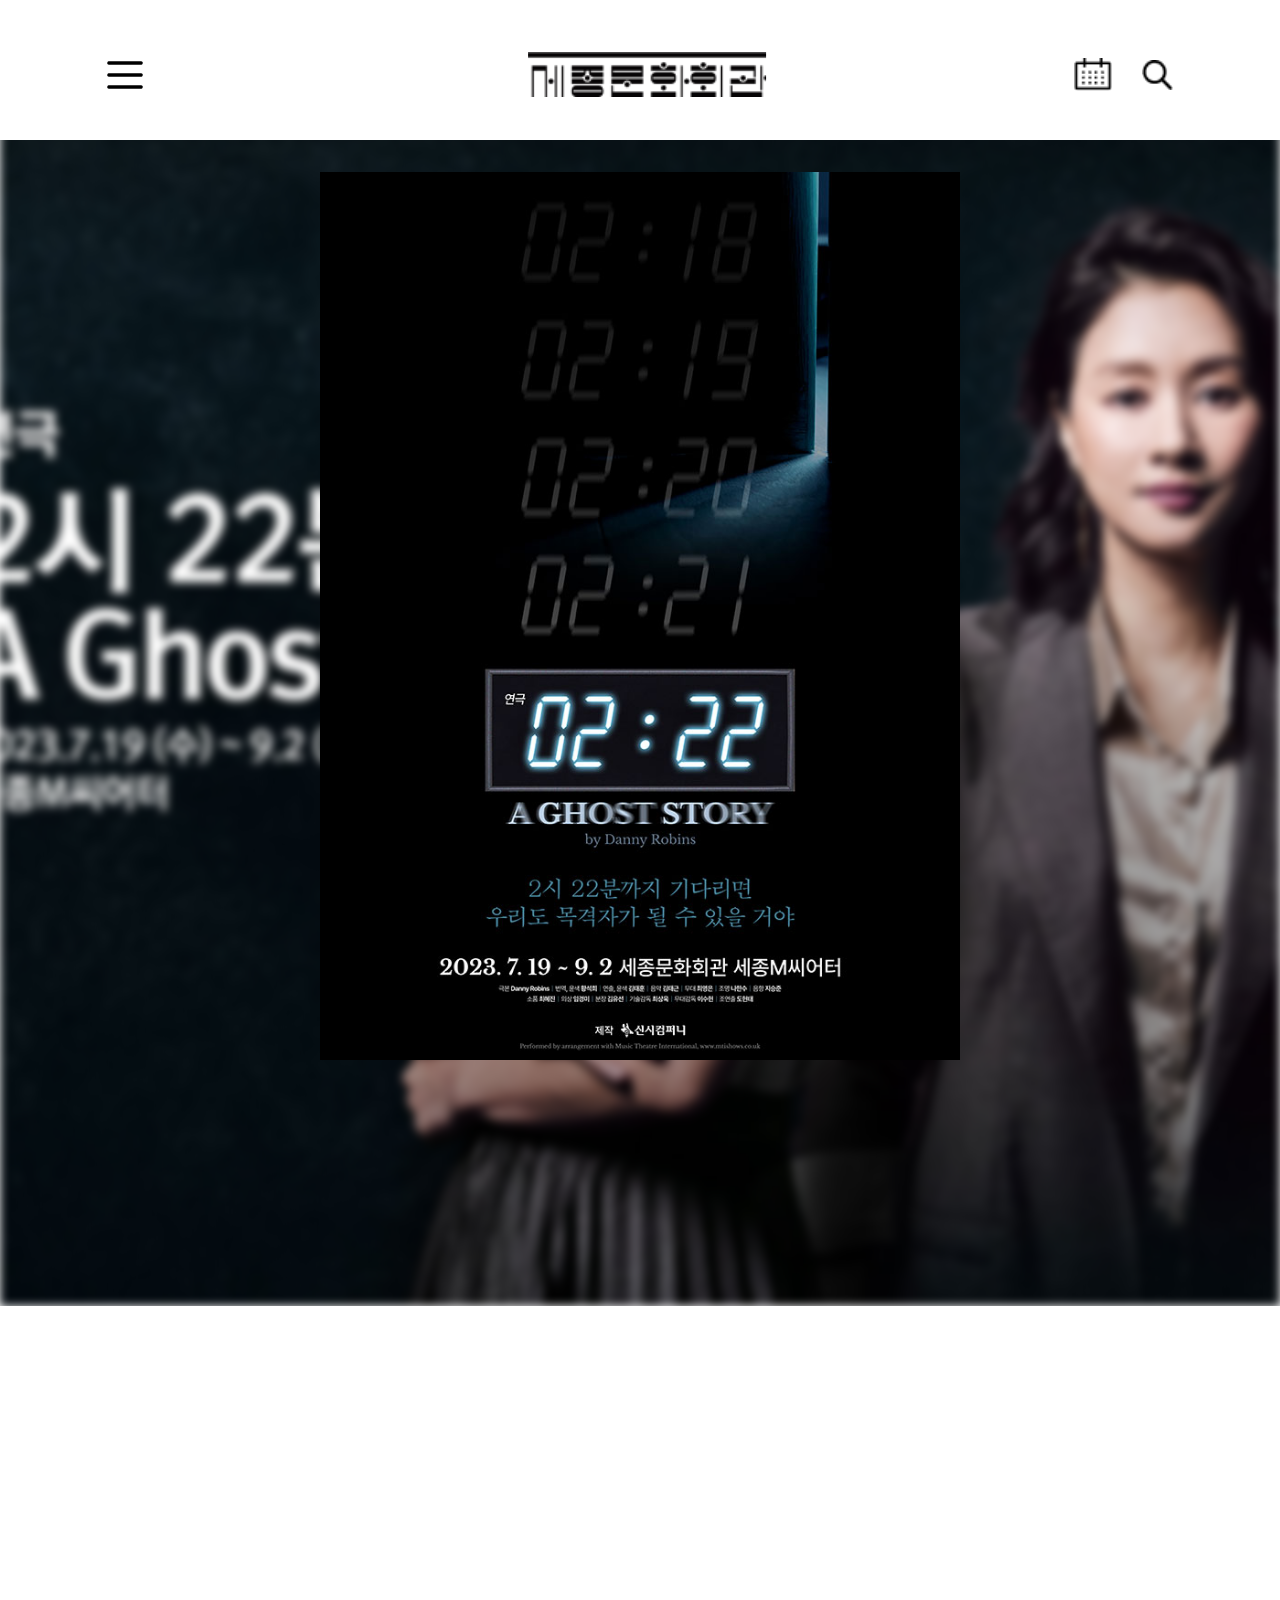
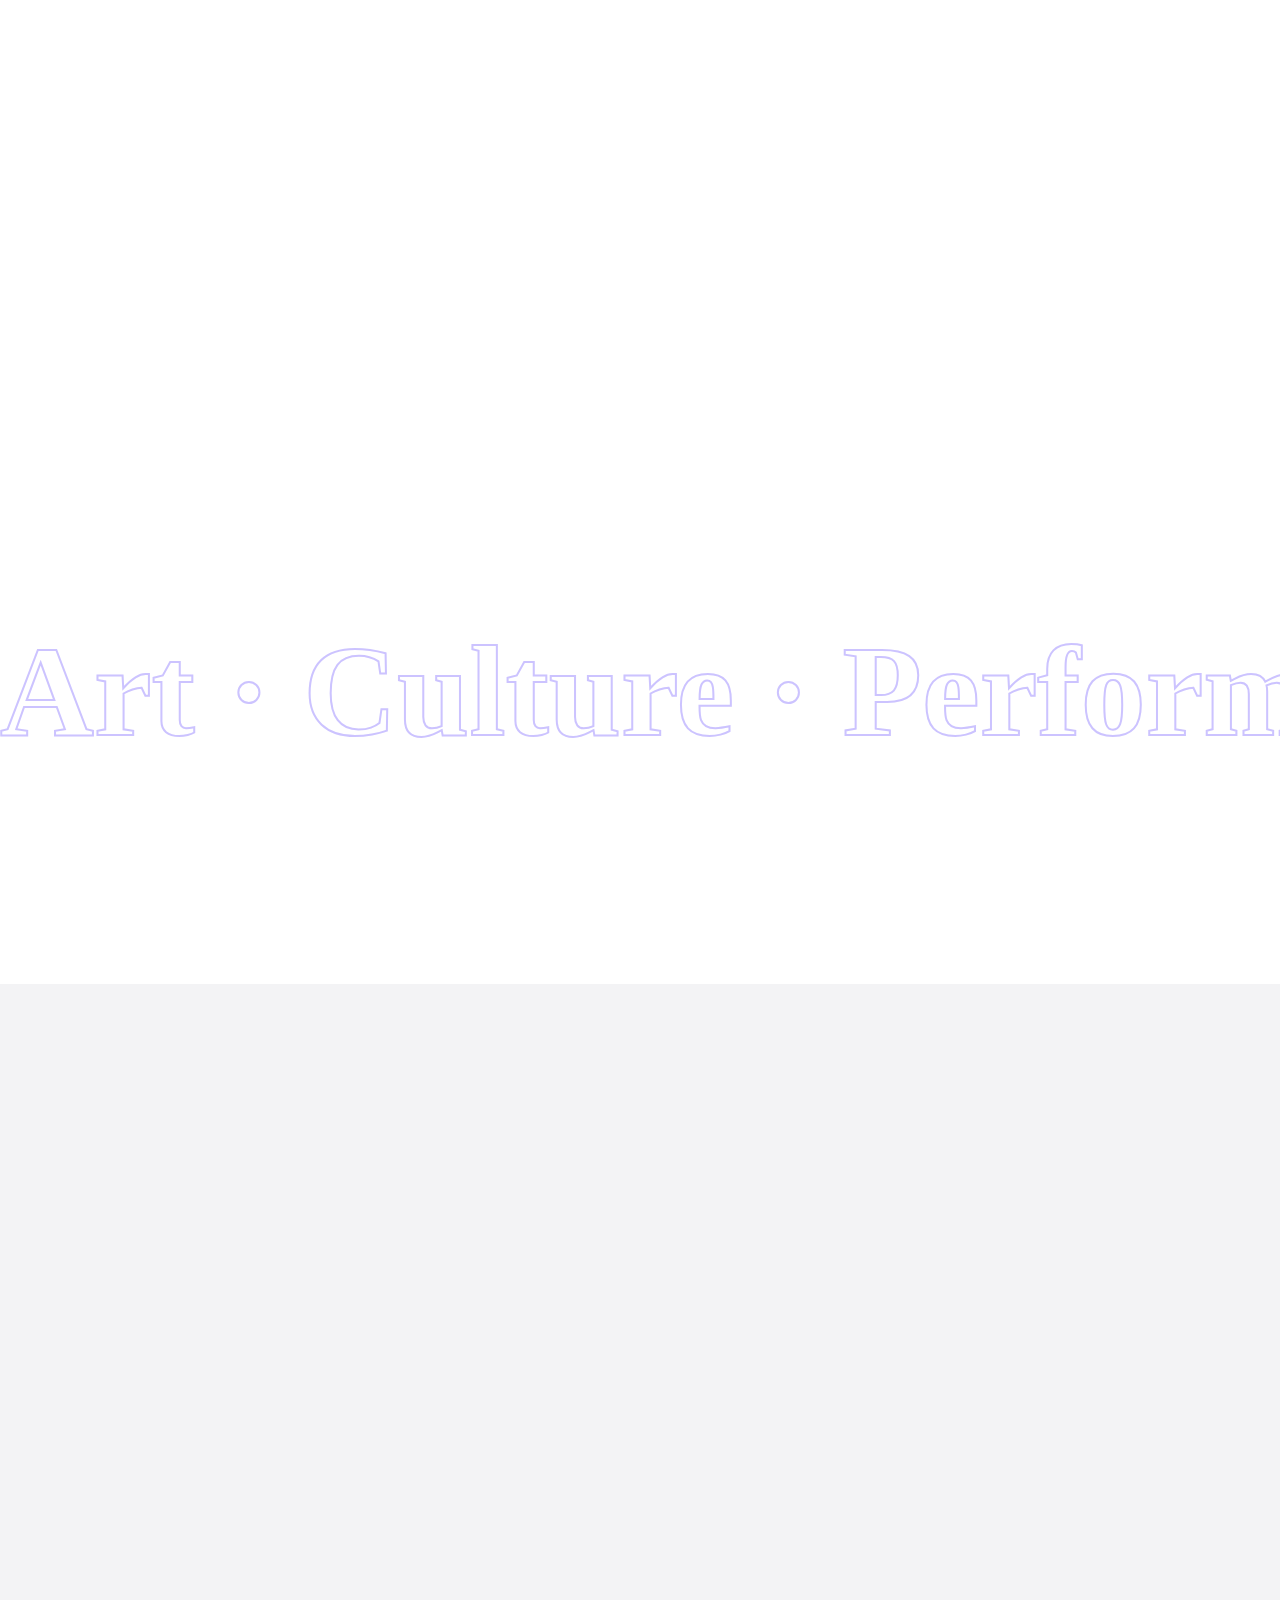
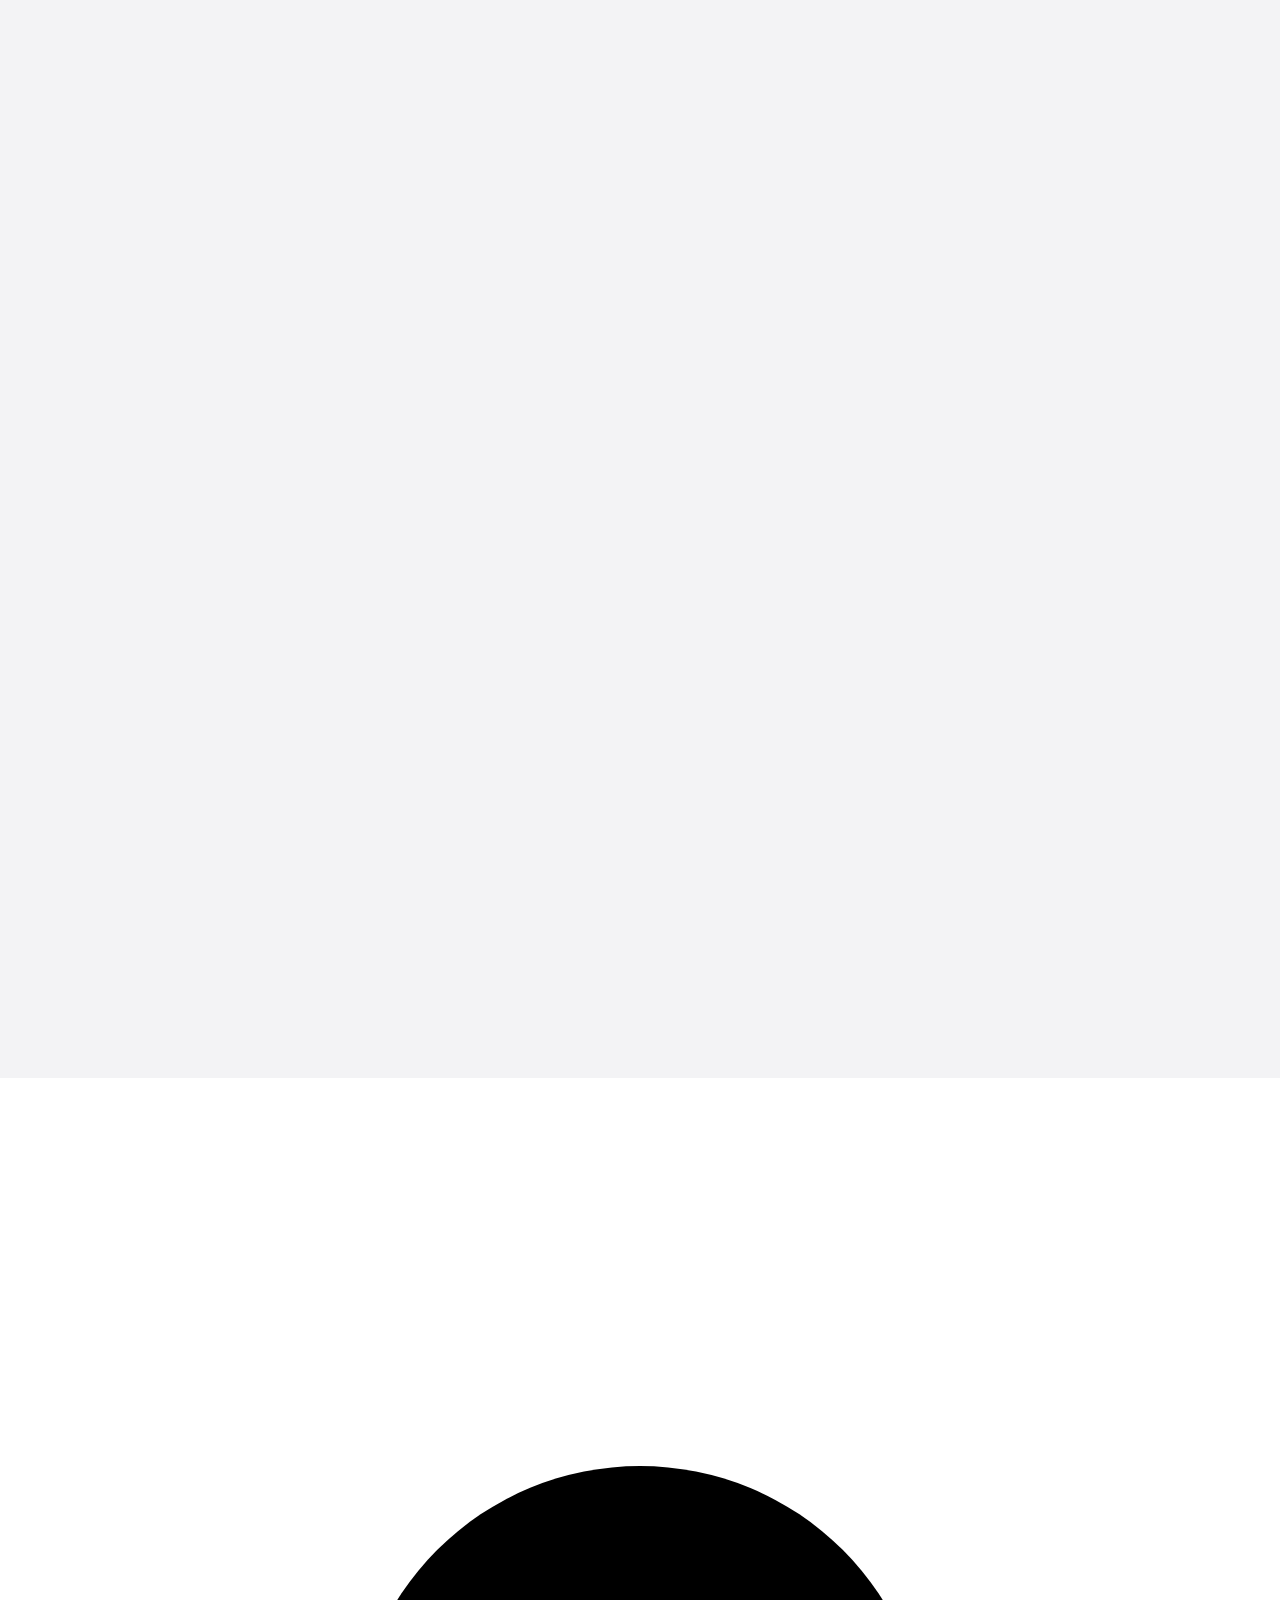
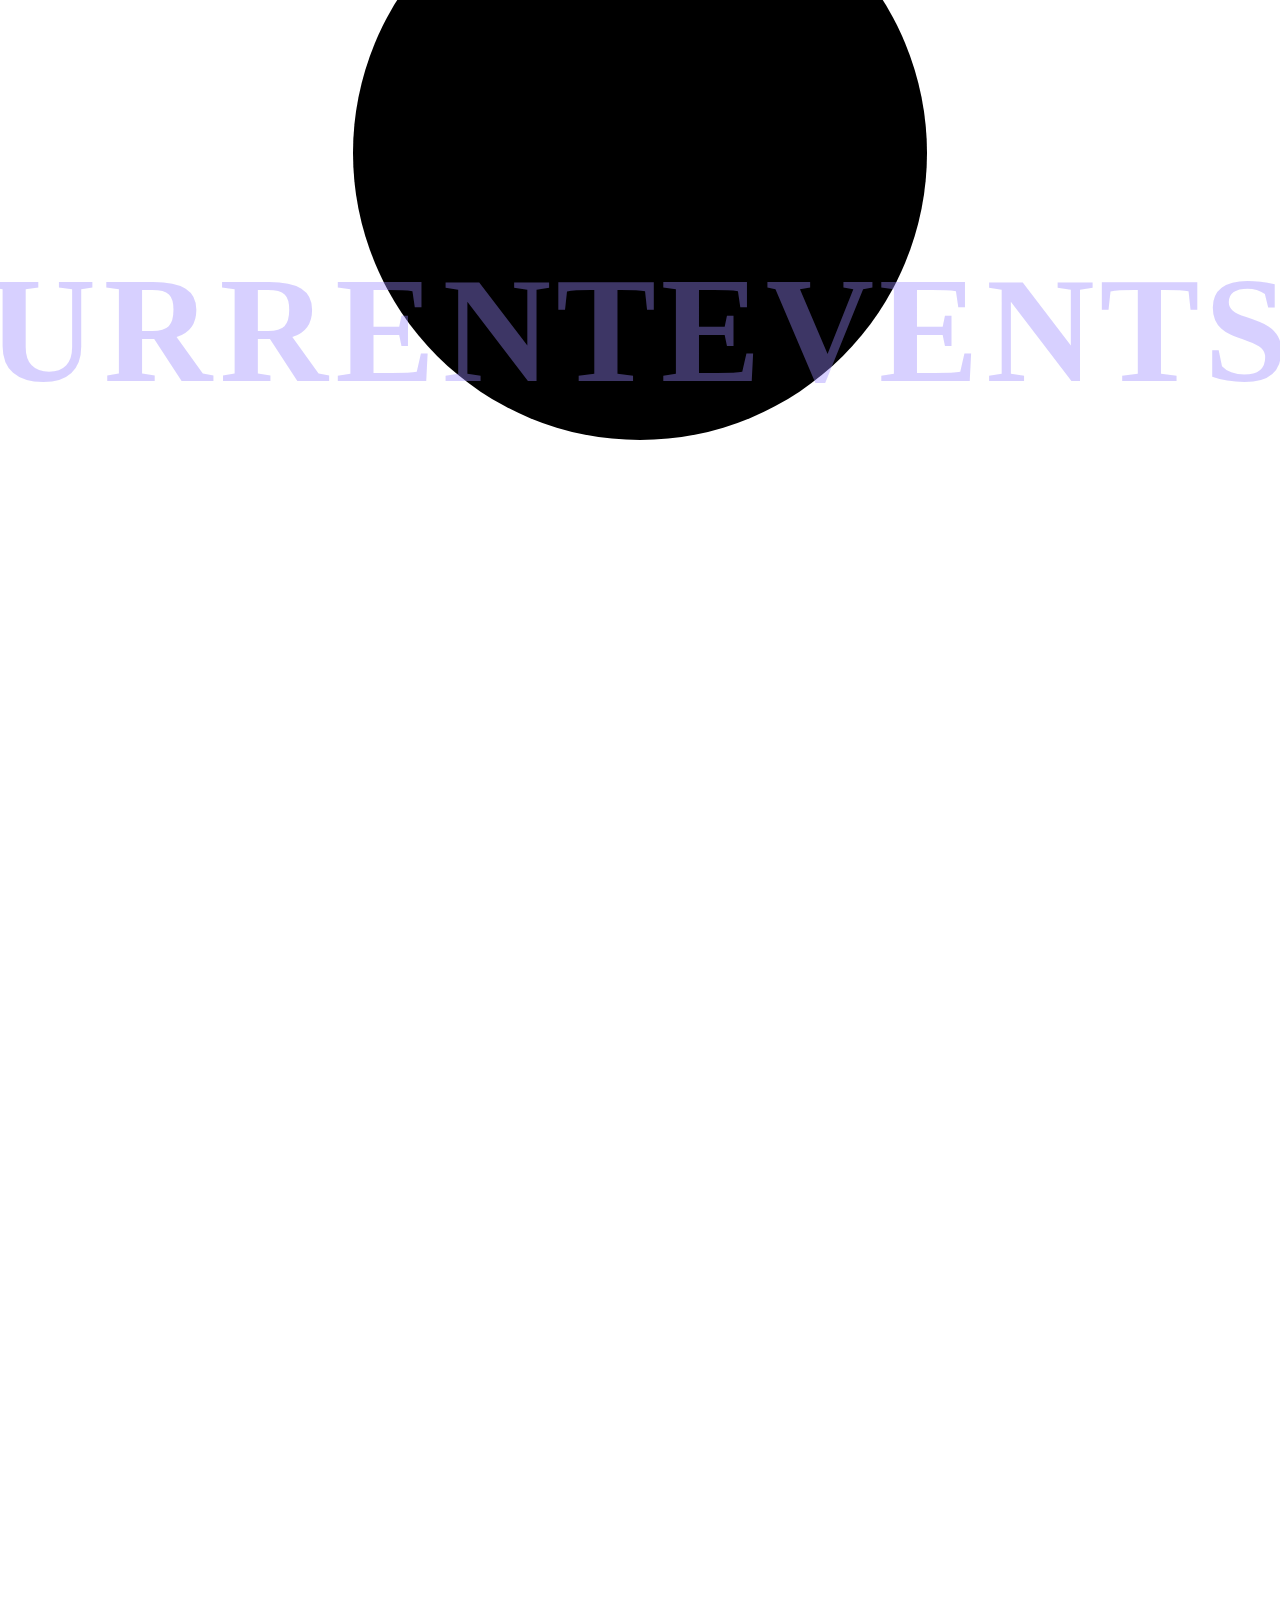
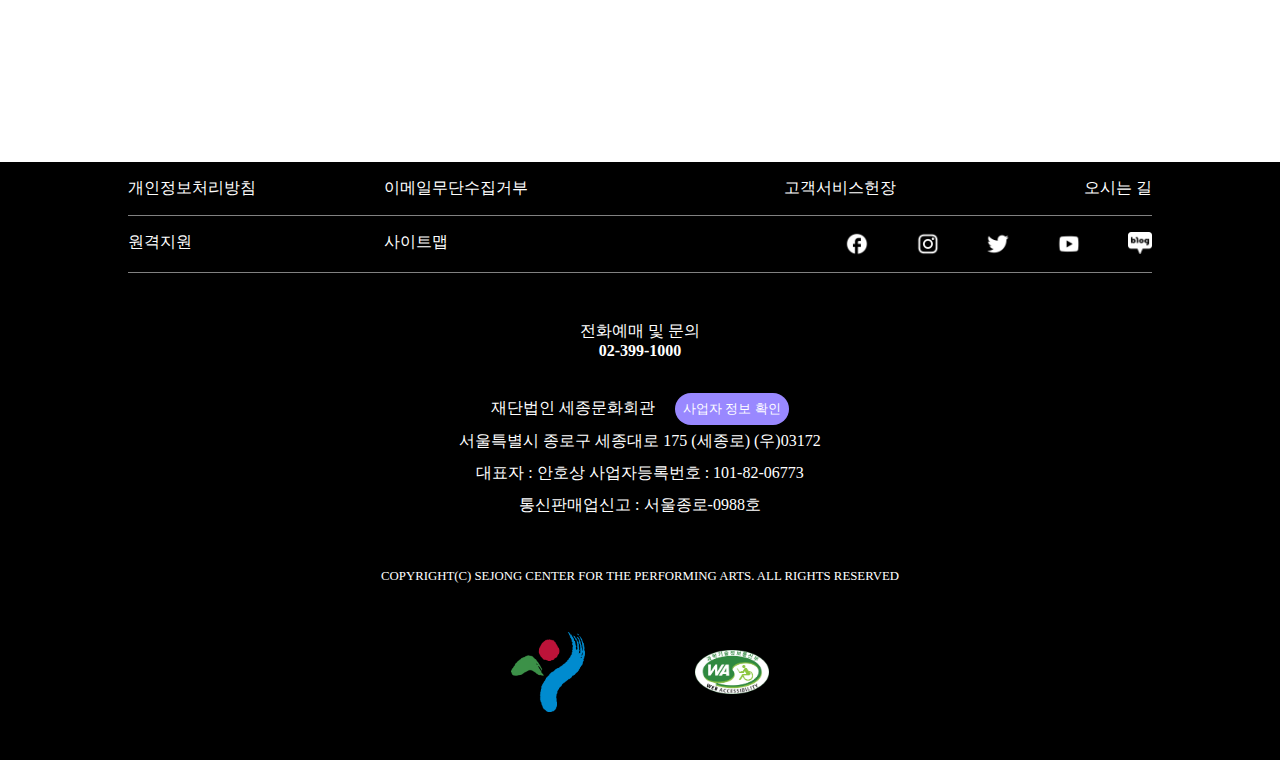
==== commit 556cca9a: "mainpage_mediaquerry update 24.08.06" ====
--- a/index.html
+++ b/index.html
@@ -185,7 +185,7 @@
                                 <div class="bullet">
                                     <div class="bullet-color"></div>
                                 </div>
-                                <div class="auto-count"> <span id="count"> 1 </span> / 6</div>
+                                <div class="auto-count"> <span id="count"> 1 </span> / 11</div>
                             </div>
                         </div>
                     </div>
@@ -406,7 +406,7 @@
             <!-- 이벤트 섹션 -->
             <!-- 이벤트 섹션 -->
             <section class="event">
-                <div class="back"></div>
+                
                 <div class="event-text">
                     <div class="event-deco group"></div>
                     <div class="event-title-top group">
@@ -422,6 +422,7 @@
                         <p> 다양한 이벤트를 소개합니다.</p>
                     </div>
                 </div>
+                <div class="back"></div>
                 <div class="event-cotent">
                     <div class="event-deco-ani">
                         <div class="spans">
--- a/css/common.css
+++ b/css/common.css
@@ -63,42 +63,35 @@
   font-family: "NotoSansKR-Black";
   font-weight: 900;
 }
-
 @font-face {
   src: url("../font/NotoSansKR/NotoSansKR-Bold.otf") format("truetype");
   font-family: "NotoSansKR-Bold";
   font-weight: 700;
 }
-
 @font-face {
   src: url("../font/NotoSansKR/NotoSansKR-Light.otf") format("truetype");
   font-family: "NotoSansKR-Light";
   font-weight: 300;
 }
-
 @font-face {
   src: url("../font/NotoSansKR/NotoSansKR-Medium.otf") format("truetype");
   font-family: "NotoSansKR-Medium";
   font-weight: 500;
 }
-
 @font-face {
   src: url("../font/NotoSansKR/NotoSansKR-Regular.otf") format("truetype");
   font-family: "NotoSansKR-Regular";
   font-weight: 400;
 }
-
 @font-face {
   src: url("../font/NotoSansKR/NotoSansKR-Thin.otf") format("truetype");
   font-family: "NotoSansKR-Thin";
   font-weight: 100;
 }
-
 @font-face {
   src: url("../font/CantataOne/CantataOne-Regular.ttf") format("truetype");
   font-family: "CantataOne-Regular";
 }
-
 .group {
   opacity: 0;
   -webkit-transform: translateY(30%);
@@ -117,7 +110,6 @@
 body {
   height: 100%;
 }
-
 html.off,
 body.off {
   overflow: hidden;
@@ -134,31 +126,26 @@
   -webkit-transition: height 0.5s;
   transition: height 0.5s;
 }
-
 header:hover {
   height: 324px;
 }
-
 header .header_wrap {
   width: 100%;
-  max-width: calc(1920px / 9 * 7);
+  max-width: 1493.3333333333px;
   height: 100%;
   padding: 0 30px;
   margin: 0 auto;
   text-align: center;
   overflow: hidden;
 }
-
 header .header_wrap .btn_ham {
   display: none;
 }
-
 header .header_wrap > h1 {
   float: left;
   padding: 30px 0 31px;
   font-size: 0;
 }
-
 header .header_wrap .gnb_list {
   width: 57%;
   display: -webkit-inline-box;
@@ -169,13 +156,11 @@
           justify-content: space-between;
   padding: 32px 0;
 }
-
 header .header_wrap .gnb_list > li {
   position: relative;
 }
-
 header .header_wrap .gnb_list > li::before {
-  content: '';
+  content: "";
   position: absolute;
   top: 50%;
   left: -15px;
@@ -189,34 +174,28 @@
   -webkit-transition: opacity 0.5s;
   transition: opacity 0.5s;
 }
-
 header .header_wrap .gnb_list > li:hover::before {
   opacity: 1;
 }
-
 header .header_wrap .gnb_list > li > a {
   font-family: "NotoSansKR-Medium";
   font-size: 1.25rem;
 }
-
 header .header_wrap .gnb_list > li .lnb_list {
   width: 100%;
   position: absolute;
   top: 100%;
   margin-top: 36px;
 }
-
 header .header_wrap .gnb_list > li .lnb_list > li {
   padding-bottom: 21px;
   text-align: center;
 }
-
 header .header_wrap .gnb_list > li .lnb_list > li a {
   font-family: "NotoSansKR-Medium";
   font-size: 1.0625rem;
   color: #818181;
 }
-
 header .header_wrap .gnb_btn {
   float: right;
   display: -webkit-box;
@@ -231,17 +210,14 @@
   width: 9%;
   padding: 37px 0 33px;
 }
-
 header .header_wrap .gnb_btn a {
   font-size: 0;
 }
-
 header .header_wrap .gnb_btn .btn_search {
   margin-top: 3px;
   font-size: 0;
   cursor: pointer;
 }
-
 header .header_wrap .gnb_intro {
   width: 100%;
   margin-top: 105px;
@@ -255,23 +231,19 @@
       -ms-flex-pack: justify;
           justify-content: space-between;
 }
-
 header .header_wrap .gnb_intro .title_wrap {
   margin-left: -2px;
 }
-
 header .header_wrap .gnb_intro .title_wrap span {
   padding-bottom: 12px;
   margin-left: -48px;
   font-size: 0.875rem;
 }
-
 header .header_wrap .gnb_intro .title_wrap h2 {
-  font-family: 'CantataOne-Regular';
+  font-family: "CantataOne-Regular";
   font-size: 4rem;
   line-height: 1.15;
 }
-
 header .header_wrap .gnb_intro > hr {
   width: 31.2%;
   height: 1px;
@@ -356,22 +328,27 @@
 }
 
 header .header-search-container .hd-search-input input::-webkit-input-placeholder {
-  color: rgba(154, 136, 255, 0.384314);
+  color: rgba(154, 136, 255, 0.3843137255);
   font-size: 20px;
 }
 
+header .header-search-container .hd-search-input input::-moz-placeholder {
+  color: rgba(154, 136, 255, 0.3843137255);
+  font-size: 20px;
+}
+
 header .header-search-container .hd-search-input input:-ms-input-placeholder {
-  color: rgba(154, 136, 255, 0.384314);
+  color: rgba(154, 136, 255, 0.3843137255);
   font-size: 20px;
 }
 
 header .header-search-container .hd-search-input input::-ms-input-placeholder {
-  color: rgba(154, 136, 255, 0.384314);
+  color: rgba(154, 136, 255, 0.3843137255);
   font-size: 20px;
 }
 
 header .header-search-container .hd-search-input input::placeholder {
-  color: rgba(154, 136, 255, 0.384314);
+  color: rgba(154, 136, 255, 0.3843137255);
   font-size: 20px;
 }
 
@@ -412,12 +389,10 @@
 footer .footer_inner {
   margin-top: 2rem;
 }
-
 footer .footer_inner .footer_contents {
   width: 100%;
   background-color: black;
 }
-
 footer .footer_inner .footer_contents .footer_top {
   width: 80%;
   margin: 0 auto;
@@ -433,31 +408,25 @@
   border-bottom: 1px solid #818181;
   padding: 2rem 0;
 }
-
 footer .footer_inner .footer_contents .footer_top .inner_txt {
   width: 70%;
 }
-
 footer .footer_inner .footer_contents .footer_top .inner_txt div a {
   color: white;
   font-family: "NotoSansKR-Regular";
   font-size: 1rem;
   padding-right: 1rem;
 }
-
 footer .footer_inner .footer_contents .footer_top .inner_txt div .inner_sns_m {
   width: 28%;
   display: none;
 }
-
 footer .footer_inner .footer_contents .footer_top .inner_txt div .inner_sns_m a {
   padding: 0 1rem;
 }
-
 footer .footer_inner .footer_contents .footer_top .inner_txt div .inner_sns_m a img {
   width: 24px;
 }
-
 footer .footer_inner .footer_contents .footer_top .inner_sns {
   width: 22%;
   display: -webkit-box;
@@ -470,15 +439,12 @@
       -ms-flex-pack: justify;
           justify-content: space-between;
 }
-
 footer .footer_inner .footer_contents .footer_top .inner_sns a {
   padding: 0 0.5rem;
 }
-
 footer .footer_inner .footer_contents .footer_top .inner_sns a img {
   width: 24px;
 }
-
 footer .footer_inner .footer_contents .info {
   width: 80%;
   margin: 0 auto;
@@ -493,24 +459,20 @@
       -ms-flex-pack: justify;
           justify-content: space-between;
 }
-
 footer .footer_inner .footer_contents .info .right_txt_m {
   display: none;
   color: white;
   font-family: "NotoSansKR-Regular";
 }
-
 footer .footer_inner .footer_contents .info .left_txt {
   width: 80%;
   color: white;
   font-family: "NotoSansKR-Regular";
 }
-
 footer .footer_inner .footer_contents .info .left_txt p {
   white-space: pre-line;
   line-height: 1.875rem;
 }
-
 footer .footer_inner .footer_contents .info .left_txt p .btn_m {
   display: none;
   color: white;
@@ -521,7 +483,6 @@
   background-color: #9988ff;
   font-family: "NotoSansKR-thin";
 }
-
 footer .footer_inner .footer_contents .info .left_txt p .btn {
   color: white;
   font-size: 0.8rem;
@@ -531,26 +492,21 @@
   background-color: #9988ff;
   font-family: "NotoSansKR-thin";
 }
-
 footer .footer_inner .footer_contents .info .left_txt span {
   display: inline-block;
   padding-top: 3rem;
   font-size: 0.8rem;
 }
-
 footer .footer_inner .footer_contents .info .right {
   width: 18%;
 }
-
 footer .footer_inner .footer_contents .info .right .right_txt {
   color: white;
   text-align: right;
 }
-
 footer .footer_inner .footer_contents .info .right .right_txt p {
   font-family: "NotoSansKR-Regular";
 }
-
 footer .footer_inner .footer_contents .info .right .right_img {
   width: 100%;
   padding-top: 1rem;
@@ -564,19 +520,16 @@
       -ms-flex-pack: end;
           justify-content: flex-end;
 }
-
 footer .footer_inner .footer_contents .info .right .right_img p {
   width: 20%;
   display: inline-block;
   text-align: right;
 }
-
 footer .footer_inner .footer_contents .info .right .right_img p img {
   width: 35px;
 }
 
 aside {
-  position: -webkit-sticky;
   position: sticky;
   left: 94%;
   bottom: 7%;
@@ -590,14 +543,13 @@
   cursor: pointer;
   opacity: 0;
 }
-
 aside a {
   display: block;
   width: 100%;
   padding: 30% 0;
   text-align: center;
   color: white;
-  letter-spacing: .7px;
+  letter-spacing: 0.7px;
   font-family: "NotoSansKR-Bold";
 }
 
@@ -617,7 +569,7 @@
     -webkit-box-pack: justify;
         -ms-flex-pack: justify;
             justify-content: space-between;
-    padding: 52px calc(100% / 12) 43px;
+    padding: 52px 8.3333333333% 43px;
   }
   header .header_wrap .pc {
     display: none;
@@ -699,7 +651,7 @@
     -webkit-box-direction: normal;
         -ms-flex-direction: column;
             flex-direction: column;
-    padding: 80px calc(100% / 12);
+    padding: 80px 8.3333333333%;
   }
   .gnb_mobile .cont_wrap .link_wrap {
     padding-bottom: 40px;
@@ -724,7 +676,7 @@
     padding-left: 2.8%;
   }
   .gnb_mobile .cont_wrap .gnb_list > li > a {
-    font-family: 'NotoSansKR-Medium';
+    font-family: "NotoSansKR-Medium";
     font-size: 1.625rem;
   }
   .gnb_mobile .cont_wrap .gnb_list > li .lnb_list {
@@ -734,7 +686,7 @@
     display: inline-block;
   }
   .gnb_mobile .cont_wrap .gnb_list > li .lnb_list > li > a {
-    font-family: 'NotoSansKR-Medium';
+    font-family: "NotoSansKR-Medium";
     font-size: 1.0625rem;
     color: #818181;
   }
@@ -749,7 +701,7 @@
   }
   .gnb_mobile .cont_wrap .gnb_intro h2 {
     padding-bottom: 2%;
-    font-family: 'CantataOne-Regular';
+    font-family: "CantataOne-Regular";
     font-size: 4rem;
   }
   .gnb_mobile .cont_wrap .gnb_intro hr {
@@ -768,7 +720,7 @@
   .gnb_mobile .cont_wrap .btn_close {
     position: absolute;
     top: 52px;
-    right: calc(100% / 12);
+    right: 8.3333333333%;
     margin-top: 30px;
     width: 27px;
   }
@@ -776,7 +728,6 @@
     width: 100%;
   }
   aside {
-    position: -webkit-sticky;
     position: sticky;
     left: 90%;
     bottom: 7%;
@@ -794,7 +745,7 @@
     padding: 30% 0;
     text-align: center;
     color: white;
-    letter-spacing: .7px;
+    letter-spacing: 0.7px;
     font-family: "NotoSansKR-Bold";
   }
   footer .footer_inner {
@@ -967,7 +918,6 @@
     width: 40%;
   }
 }
-
 @media (max-width: 640px) {
   header {
     height: 97px;
@@ -976,7 +926,7 @@
     height: 97px;
   }
   header .header_wrap {
-    padding: 40px calc(100% / 12) 37px;
+    padding: 40px 8.3333333333% 37px;
   }
   header .header_wrap .btn_ham {
     width: 16px;
@@ -1060,19 +1010,23 @@
     background-color: #fff;
   }
   header .header-search-container .hd-search-input input::-webkit-input-placeholder {
-    color: #9a88ff62;
+    color: rgba(154, 136, 255, 0.3843137255);
     font-size: 20px;
   }
+  header .header-search-container .hd-search-input input::-moz-placeholder {
+    color: rgba(154, 136, 255, 0.3843137255);
+    font-size: 20px;
+  }
   header .header-search-container .hd-search-input input:-ms-input-placeholder {
-    color: #9a88ff62;
+    color: rgba(154, 136, 255, 0.3843137255);
     font-size: 20px;
   }
   header .header-search-container .hd-search-input input::-ms-input-placeholder {
-    color: #9a88ff62;
+    color: rgba(154, 136, 255, 0.3843137255);
     font-size: 20px;
   }
   header .header-search-container .hd-search-input input::placeholder {
-    color: #9a88ff62;
+    color: rgba(154, 136, 255, 0.3843137255);
     font-size: 20px;
   }
   header .header-search-container .hd-search-title {
@@ -1102,7 +1056,6 @@
     font-size: 3rem;
   }
   aside {
-    position: -webkit-sticky;
     position: sticky;
     left: 80%;
     bottom: 7%;
@@ -1120,7 +1073,7 @@
     padding: 30% 0;
     text-align: center;
     color: white;
-    letter-spacing: .7px;
+    letter-spacing: 0.7px;
     font-family: "NotoSansKR-Bold";
   }
   footer .footer_inner {
@@ -1295,5 +1248,4 @@
   footer .footer_inner .footer_contents .info .right .right_img p img {
     width: 40%;
   }
-}
-/*# sourceMappingURL=common.css.map */+}--- a/css/index.css
+++ b/css/index.css
@@ -8,12 +8,15 @@
 }
 main .group {
   opacity: 0;
-  transform: translateY(30%);
+  -webkit-transform: translateY(30%);
+          transform: translateY(30%);
+  -webkit-transition: 0.8s;
   transition: 0.8s;
 }
 main .group.mem {
   opacity: 1;
-  transform: translateY(0%);
+  -webkit-transform: translateY(0%);
+          transform: translateY(0%);
 }
 main .main-inner .banner {
   position: relative;
@@ -28,15 +31,22 @@
   text-align: center;
   font-size: 18px;
   background: #fff;
-  display: flex;
-  justify-content: center;
-  align-items: center;
+  display: -webkit-box;
+  display: -ms-flexbox;
+  display: flex;
+  -webkit-box-pack: center;
+      -ms-flex-pack: center;
+          justify-content: center;
+  -webkit-box-align: center;
+      -ms-flex-align: center;
+          align-items: center;
 }
 main .main-inner .banner .mySwiper .swiper-wrapper .swiper-slide img {
   display: block;
   width: 100%;
   height: 100%;
-  object-fit: cover;
+  -o-object-fit: cover;
+     object-fit: cover;
 }
 main .main-inner .banner .mySwiper .banner_btn {
   position: absolute;
@@ -57,6 +67,7 @@
 }
 main .main-inner .banner .mySwiper .banner_btn > button:hover {
   background-color: #9988ff;
+  -webkit-transition: 0.5s;
   transition: 0.5s;
 }
 main .main-inner .banner .mySwiper .small_thumb {
@@ -65,6 +76,7 @@
   bottom: -26%;
   cursor: pointer;
   z-index: 1;
+  -webkit-transition: 1s;
   transition: 1s;
 }
 main .main-inner .banner .mySwiper .small_thumb:hover {
@@ -86,6 +98,8 @@
   background-color: rgba(209, 209, 209, 0.58);
 }
 main .main-inner .banner .mySwiper .small_thumb .thumb_box .thumb {
+  display: -webkit-box;
+  display: -ms-flexbox;
   display: flex;
   width: 80%;
   margin: 0 auto;
@@ -117,16 +131,49 @@
   padding: 1.5rem 3rem;
   border-radius: 40px;
   background-color: white;
-  display: flex;
-  align-items: center;
-  justify-content: space-between;
-  box-shadow: 4px 7px 27px rgba(0, 0, 0, 0.3);
+  display: -webkit-box;
+  display: -ms-flexbox;
+  display: flex;
+  -webkit-box-align: center;
+      -ms-flex-align: center;
+          align-items: center;
+  -webkit-box-pack: justify;
+      -ms-flex-pack: justify;
+          justify-content: space-between;
+  -webkit-box-shadow: 4px 7px 27px rgba(0, 0, 0, 0.3);
+          box-shadow: 4px 7px 27px rgba(0, 0, 0, 0.3);
 }
 main .main-inner .banner .search .search_box .search_date {
   width: 20%;
-  display: flex;
-  align-items: center;
-  justify-content: space-between;
+  display: -webkit-box;
+  display: -ms-flexbox;
+  display: flex;
+  -webkit-box-align: center;
+      -ms-flex-align: center;
+          align-items: center;
+  -webkit-box-pack: justify;
+      -ms-flex-pack: justify;
+          justify-content: space-between;
+}
+main .main-inner .banner .search .search_box .search_date input::-webkit-input-placeholder {
+  display: inline-block;
+  color: rgba(154, 136, 255, 0.4235294118);
+  font-size: 16px;
+}
+main .main-inner .banner .search .search_box .search_date input::-moz-placeholder {
+  display: inline-block;
+  color: rgba(154, 136, 255, 0.4235294118);
+  font-size: 16px;
+}
+main .main-inner .banner .search .search_box .search_date input:-ms-input-placeholder {
+  display: inline-block;
+  color: rgba(154, 136, 255, 0.4235294118);
+  font-size: 16px;
+}
+main .main-inner .banner .search .search_box .search_date input::-ms-input-placeholder {
+  display: inline-block;
+  color: rgba(154, 136, 255, 0.4235294118);
+  font-size: 16px;
 }
 main .main-inner .banner .search .search_box .search_date input::placeholder {
   display: inline-block;
@@ -148,9 +195,35 @@
 }
 main .main-inner .banner .search .search_box .search_txt {
   width: 70%;
-  display: flex;
-  align-items: center;
-  justify-content: space-between;
+  display: -webkit-box;
+  display: -ms-flexbox;
+  display: flex;
+  -webkit-box-align: center;
+      -ms-flex-align: center;
+          align-items: center;
+  -webkit-box-pack: justify;
+      -ms-flex-pack: justify;
+          justify-content: space-between;
+}
+main .main-inner .banner .search .search_box .search_txt input::-webkit-input-placeholder {
+  display: inline-block;
+  color: rgba(154, 136, 255, 0.4235294118);
+  font-size: 16px;
+}
+main .main-inner .banner .search .search_box .search_txt input::-moz-placeholder {
+  display: inline-block;
+  color: rgba(154, 136, 255, 0.4235294118);
+  font-size: 16px;
+}
+main .main-inner .banner .search .search_box .search_txt input:-ms-input-placeholder {
+  display: inline-block;
+  color: rgba(154, 136, 255, 0.4235294118);
+  font-size: 16px;
+}
+main .main-inner .banner .search .search_box .search_txt input::-ms-input-placeholder {
+  display: inline-block;
+  color: rgba(154, 136, 255, 0.4235294118);
+  font-size: 16px;
 }
 main .main-inner .banner .search .search_box .search_txt input::placeholder {
   display: inline-block;
@@ -175,9 +248,15 @@
   max-width: 1500px;
   margin: 0 auto;
   margin-top: 145px;
-  display: flex;
-  align-items: center;
-  justify-content: space-between;
+  display: -webkit-box;
+  display: -ms-flexbox;
+  display: flex;
+  -webkit-box-align: center;
+      -ms-flex-align: center;
+          align-items: center;
+  -webkit-box-pack: justify;
+      -ms-flex-pack: justify;
+          justify-content: space-between;
   position: relative;
 }
 main .main-inner .popularity .popularity-back {
@@ -197,11 +276,19 @@
   text-stroke: 2px #9988ff;
   /* 텍스트 스트로크 설정 (표준) */
   color: white;
-  animation: moveText 6s linear infinite, fadeText 10s ease-in-out infinite alternate;
+  -webkit-animation: moveText 6s linear infinite, fadeText 10s ease-in-out infinite alternate;
+          animation: moveText 6s linear infinite, fadeText 10s ease-in-out infinite alternate;
+}
+@-webkit-keyframes moveText {
+  100% {
+    -webkit-transform: translateX(-84%);
+            transform: translateX(-84%);
+  }
 }
 @keyframes moveText {
   100% {
-    transform: translateX(-84%);
+    -webkit-transform: translateX(-84%);
+            transform: translateX(-84%);
   }
 }
 main .main-inner .popularity .popularity-text {
@@ -227,6 +314,8 @@
   position: relative;
 }
 main .main-inner .popularity .popularity-text .popularity-title h2 .p-ani {
+  display: -webkit-box;
+  display: -ms-flexbox;
   display: flex;
   position: absolute;
   bottom: -9px;
@@ -238,6 +327,7 @@
   background-color: #9988ff;
   border-radius: 30px;
   margin-right: 20px;
+  -webkit-transition: width 0.3s ease;
   transition: width 0.3s ease;
 }
 main .main-inner .popularity .popularity-text .popularity-title h2 .p-ani p:nth-of-type(1).active {
@@ -249,26 +339,40 @@
   opacity: 0;
   background-color: #9988ff;
   border-radius: 30px;
+  -webkit-transition: 1s;
   transition: 1s;
-  transform: translateY(-10px);
+  -webkit-transform: translateY(-10px);
+          transform: translateY(-10px);
 }
 main .main-inner .popularity .popularity-text .popularity-title h2 .p-ani p:nth-of-type(2).active {
   opacity: 1;
-  transform: translateY(0px);
-}
+  -webkit-transform: translateY(0px);
+          transform: translateY(0px);
+}
+@-webkit-keyframes p-ani {}
 @keyframes p-ani {}
 main .main-inner .popularity .popularity-text .popularity-title .slide-btn {
-  display: flex;
-  justify-content: space-between;
-  align-items: center;
+  display: -webkit-box;
+  display: -ms-flexbox;
+  display: flex;
+  -webkit-box-pack: justify;
+      -ms-flex-pack: justify;
+          justify-content: space-between;
+  -webkit-box-align: center;
+      -ms-flex-align: center;
+          align-items: center;
   margin-top: 30px;
 }
 main .main-inner .popularity .popularity-text .popularity-title .slide-btn img {
   width: 15px;
 }
 main .main-inner .popularity .popularity-text .popularity-title .slide-btn .bullet-con {
-  display: flex;
-  align-items: center;
+  display: -webkit-box;
+  display: -ms-flexbox;
+  display: flex;
+  -webkit-box-align: center;
+      -ms-flex-align: center;
+          align-items: center;
   padding-bottom: 4px;
   margin-left: 10px;
 }
@@ -284,6 +388,7 @@
   background-color: #9988ff;
   z-index: 99;
   border-radius: 20px;
+  -webkit-transition: 0.5s;
   transition: 0.5s;
 }
 main .main-inner .popularity .popularity-text .popularity-title .slide-btn .bullet-con .auto-count {
@@ -294,14 +399,16 @@
   color: #000;
 }
 main .main-inner .popularity .popularity-text .popularity-title .slide-btn .prev {
-  transform: translateY(-4px);
+  -webkit-transform: translateY(-4px);
+          transform: translateY(-4px);
   margin-right: 10px;
 }
 main .main-inner .popularity .popularity-text .popularity-title .slide-btn .prev:hover {
   cursor: pointer;
 }
 main .main-inner .popularity .popularity-text .popularity-title .slide-btn .next img {
-  transform: translateY(-4px);
+  -webkit-transform: translateY(-4px);
+          transform: translateY(-4px);
   margin-left: 10px;
 }
 main .main-inner .popularity .popularity-text .popularity-title .slide-btn .next:hover {
@@ -311,15 +418,22 @@
   overflow-x: hidden;
 }
 main .main-inner .popularity .popularity-content .swiper-con {
+  display: -webkit-box;
+  display: -ms-flexbox;
   display: flex;
   padding-top: 150px;
   width: 858px;
-  animation-name: slide;
-  animation: slide 50s infinite;
+  -webkit-animation-name: slide;
+          animation-name: slide;
+  -webkit-animation: slide 50s infinite;
+          animation: slide 50s infinite;
+  -webkit-transition: 0.5s;
   transition: 0.5s;
 }
 main .main-inner .popularity .popularity-content .swiper-con.active {
-  transform: translateX(-100%);
+  -webkit-transform: translateX(-100%);
+          transform: translateX(-100%);
+  -webkit-transition: 0.5s;
   transition: 0.5s;
 }
 main .main-inner .popularity .popularity-content .swiper-con .pp-content {
@@ -328,10 +442,12 @@
 }
 main .main-inner .popularity .popularity-content .swiper-con .pp-content:hover .pp-hover {
   display: block;
+  -webkit-transition: 0.5s;
   transition: 0.5s;
 }
 main .main-inner .popularity .popularity-content .swiper-con .pp-content.pp-contents {
-  transform: translateY(-100px);
+  -webkit-transform: translateY(-100px);
+          transform: translateY(-100px);
 }
 main .main-inner .popularity .popularity-content .swiper-con .pp-content img {
   width: 344px;
@@ -352,8 +468,12 @@
   width: 100%;
   position: absolute;
   top: 50%;
-  display: flex;
-  justify-content: center;
+  display: -webkit-box;
+  display: -ms-flexbox;
+  display: flex;
+  -webkit-box-pack: center;
+      -ms-flex-pack: center;
+          justify-content: center;
 }
 main .main-inner .popularity .popularity-content .swiper-con .pp-content .pp-hover .pp-btn-con button {
   width: 97px;
@@ -368,6 +488,7 @@
 main .main-inner .popularity .popularity-content .swiper-con .pp-content .pp-hover .pp-btn-con button:hover {
   cursor: pointer;
   background-color: #9988ff;
+  -webkit-transition: 0.5s;
   transition: 0.5s;
 }
 main .main-inner .popularity .popularity-content .swiper-con .pp-content .pp-hover .pp-btn-con button:nth-of-type(1) {
@@ -383,11 +504,19 @@
   width: 80%;
   max-width: 1500px;
   margin: 0 auto;
-  display: flex;
-  justify-content: space-between;
-  align-items: center;
+  display: -webkit-box;
+  display: -ms-flexbox;
+  display: flex;
+  -webkit-box-pack: justify;
+      -ms-flex-pack: justify;
+          justify-content: space-between;
+  -webkit-box-align: center;
+      -ms-flex-align: center;
+          align-items: center;
 }
 main .main-inner .Sejong .Sejong-inner .Sejong-box {
+  display: -webkit-box;
+  display: -ms-flexbox;
   display: flex;
   width: 1084px;
   position: relative;
@@ -416,7 +545,8 @@
   position: absolute;
   bottom: 5%;
   left: 50%;
-  transform: translate(-50%, 0%);
+  -webkit-transform: translate(-50%, 0%);
+          transform: translate(-50%, 0%);
   background-color: rgba(255, 255, 255, 0.78);
   border-radius: 20px;
   display: none;
@@ -443,7 +573,8 @@
   height: 50px;
   background-color: #fff;
   color: #818181;
-  box-shadow: 0px 1px 15px rgba(141, 141, 141, 0.3215686275);
+  -webkit-box-shadow: 0px 1px 15px rgba(141, 141, 141, 0.3215686275);
+          box-shadow: 0px 1px 15px rgba(141, 141, 141, 0.3215686275);
   border-radius: 46px;
 }
 main .main-inner .Sejong .Sejong-inner .Sejong-box .S-boxs:nth-of-type(1) {
@@ -452,6 +583,7 @@
 main .main-inner .Sejong .Sejong-inner .Sejong-box .Sejong-box1 {
   width: 701px;
   overflow: hidden;
+  -webkit-transition: width 0.3s ease;
   transition: width 0.3s ease;
   border-radius: 30px;
 }
@@ -462,6 +594,7 @@
   width: 160px;
   overflow: hidden;
   border-radius: 30px;
+  -webkit-transition: width 0.3s ease;
   transition: width 0.3s ease;
 }
 main .main-inner .Sejong .Sejong-inner .Sejong-box .Sejong-box2 img {
@@ -471,6 +604,7 @@
   width: 160px;
   overflow: hidden;
   border-radius: 30px;
+  -webkit-transition: width 0.3s ease;
   transition: width 0.3s ease;
 }
 main .main-inner .Sejong .Sejong-inner .Sejong-box .Sejong-box3 img {
@@ -486,17 +620,23 @@
   margin-bottom: 16px;
 }
 main .main-inner .Sejong .Sejong-inner .Sejong-text .Sejong-title .p-animation {
+  display: -webkit-box;
+  display: -ms-flexbox;
   display: flex;
   font-size: 42px;
   position: relative;
   z-index: 99;
   text-align: right;
-  justify-content: right;
+  -webkit-box-pack: right;
+      -ms-flex-pack: right;
+          justify-content: right;
 }
 main .main-inner .Sejong .Sejong-inner .Sejong-text .Sejong-title .p-animation .p-ani {
   position: absolute;
   bottom: 0;
   z-index: -1;
+  display: -webkit-box;
+  display: -ms-flexbox;
   display: flex;
 }
 main .main-inner .Sejong .Sejong-inner .Sejong-text .Sejong-title .p-animation .p-ani p.puplewidth2 {
@@ -504,6 +644,7 @@
   height: 20px;
   background-color: #9988ff;
   border-radius: 30px;
+  -webkit-transition: width 0.3s ease;
   transition: width 0.3s ease;
 }
 main .main-inner .Sejong .Sejong-inner .Sejong-text .Sejong-title .p-animation .p-ani p.puplewidth2.active {
@@ -515,13 +656,16 @@
   opacity: 0;
   background-color: #9988ff;
   border-radius: 30px;
+  -webkit-transition: 1s;
   transition: 1s;
-  transform: translateY(-10px);
+  -webkit-transform: translateY(-10px);
+          transform: translateY(-10px);
   margin-right: 10px;
 }
 main .main-inner .Sejong .Sejong-inner .Sejong-text .Sejong-title .p-animation .p-ani p.puplecircle2.active {
   opacity: 1;
-  transform: translateY(0px);
+  -webkit-transform: translateY(0px);
+          transform: translateY(0px);
 }
 main .main-inner .Sejong .Sejong-inner .Sejong-text .Sejong-deco {
   position: absolute;
@@ -544,9 +688,15 @@
 main .main-inner .Sejong .Sejong-inner .Sejong-text .Sejong-btn {
   font-family: "NotoSansKR-Regular";
   font-size: 18px;
-  display: flex;
-  justify-content: right;
-  align-items: center;
+  display: -webkit-box;
+  display: -ms-flexbox;
+  display: flex;
+  -webkit-box-pack: right;
+      -ms-flex-pack: right;
+          justify-content: right;
+  -webkit-box-align: center;
+      -ms-flex-align: center;
+          align-items: center;
   margin-top: 30px;
 }
 main .main-inner .Sejong .Sejong-inner .Sejong-text .Sejong-btn button {
@@ -572,9 +722,15 @@
   margin: 0 auto;
   padding-top: 160px;
   position: relative;
-  display: flex;
-  justify-content: space-between;
-  align-items: center;
+  display: -webkit-box;
+  display: -ms-flexbox;
+  display: flex;
+  -webkit-box-pack: justify;
+      -ms-flex-pack: justify;
+          justify-content: space-between;
+  -webkit-box-align: center;
+      -ms-flex-align: center;
+          align-items: center;
   padding-bottom: 150px;
 }
 main .main-inner .event .back {
@@ -588,40 +744,65 @@
 }
 main .main-inner .event .event-cotent {
   min-width: 806px;
-  transform: translateX(-20px);
-  display: flex;
-  justify-content: flex-end;
+  -webkit-transform: translateX(-20px);
+          transform: translateX(-20px);
+  display: -webkit-box;
+  display: -ms-flexbox;
+  display: flex;
+  -webkit-box-pack: end;
+      -ms-flex-pack: end;
+          justify-content: flex-end;
 }
 main .main-inner .event .event-cotent .event-deco-ani {
   font-size: 150px;
   letter-spacing: -15px;
   position: absolute;
   top: 0;
-  transform: rotate(-90deg);
+  -webkit-transform: rotate(-90deg);
+          transform: rotate(-90deg);
   left: -70%;
   color: rgb(154, 136, 255);
   font-weight: bold;
   z-index: -1;
-  display: flex;
-  flex-direction: column;
+  display: -webkit-box;
+  display: -ms-flexbox;
+  display: flex;
+  -webkit-box-orient: vertical;
+  -webkit-box-direction: normal;
+      -ms-flex-direction: column;
+          flex-direction: column;
 }
 main .main-inner .event .event-cotent .event-deco-ani .spans {
   mix-blend-mode: luminosity;
-  animation: spans 7s infinite linear;
+  -webkit-animation: spans 7s infinite linear;
+          animation: spans 7s infinite linear;
 }
 main .main-inner .event .event-cotent .event-deco-ani .spans p {
   white-space: nowrap;
-  transform: translateY(-300%);
+  -webkit-transform: translateY(-300%);
+          transform: translateY(-300%);
 }
 main .main-inner .event .event-cotent .event-deco-ani .spans p span {
   margin-left: 50px;
 }
+@-webkit-keyframes spans {
+  0% {
+    -webkit-transform: translateX(-50%) translateY(-110%);
+            transform: translateX(-50%) translateY(-110%);
+  }
+  100% {
+    -webkit-transform: translateX(2.18%) translateY(-110%);
+            transform: translateX(2.18%) translateY(-110%);
+  }
+}
 @keyframes spans {
   0% {
-    transform: translateX(-50%) translateY(-110%);
+    -webkit-transform: translateX(-50%) translateY(-110%);
+            transform: translateX(-50%) translateY(-110%);
   }
   100% {
-    transform: translateX(2.18%) translateY(-110%);
+    -webkit-transform: translateX(2.18%) translateY(-110%);
+            transform: translateX(2.18%) translateY(-110%);
   }
 }
 main .main-inner .event .event-box {
@@ -629,21 +810,31 @@
 }
 main .main-inner .event .event-box .box-contents {
   width: 100%;
-  display: flex;
-  align-items: center;
-  justify-content: space-between;
+  display: -webkit-box;
+  display: -ms-flexbox;
+  display: flex;
+  -webkit-box-align: center;
+      -ms-flex-align: center;
+          align-items: center;
+  -webkit-box-pack: justify;
+      -ms-flex-pack: justify;
+          justify-content: space-between;
   background-color: #f3f3f5;
   border: none;
   border-radius: 30px;
   padding: 1rem;
   margin-bottom: 1rem;
+  -webkit-transition: 0.5s;
   transition: 0.5s;
-  box-shadow: 1px 1px 15px rgba(129, 129, 129, 0.2666666667);
-  animation: season_loop 1.5s forwards;
+  -webkit-box-shadow: 1px 1px 15px rgba(129, 129, 129, 0.2666666667);
+          box-shadow: 1px 1px 15px rgba(129, 129, 129, 0.2666666667);
+  -webkit-animation: season_loop 1.5s forwards;
+          animation: season_loop 1.5s forwards;
 }
 main .main-inner .event .event-box .box-contents:hover {
   background-color: #9988ff;
-  transform: translateX(-45px);
+  -webkit-transform: translateX(-45px);
+          transform: translateX(-45px);
 }
 main .main-inner .event .event-box .box-contents:hover .box-text span {
   color: #f3f3f5;
@@ -694,25 +885,34 @@
   margin-bottom: 16px;
 }
 main .main-inner .event .event-text .event-title h2 {
+  display: -webkit-box;
+  display: -ms-flexbox;
   display: flex;
   font-size: 42px;
   position: relative;
   z-index: 99;
   text-align: right;
-  justify-content: left;
+  -webkit-box-pack: left;
+      -ms-flex-pack: left;
+          justify-content: left;
 }
 main .main-inner .event .event-text .event-title h2 .p-ani {
   position: absolute;
   bottom: 8px;
   z-index: -1;
-  display: flex;
-  align-items: center;
+  display: -webkit-box;
+  display: -ms-flexbox;
+  display: flex;
+  -webkit-box-align: center;
+      -ms-flex-align: center;
+          align-items: center;
 }
 main .main-inner .event .event-text .event-title h2 .p-ani p.puplewidth3 {
   width: 0;
   height: 20px;
   background-color: #9988ff;
   border-radius: 30px;
+  -webkit-transition: width 0.3s ease;
   transition: width 0.3s ease;
 }
 main .main-inner .event .event-text .event-title h2 .p-ani p.puplewidth3.active {
@@ -724,13 +924,16 @@
   opacity: 0;
   background-color: #9988ff;
   border-radius: 30px;
+  -webkit-transition: 1s;
   transition: 1s;
-  transform: translateY(-10px);
+  -webkit-transform: translateY(-10px);
+          transform: translateY(-10px);
   margin-left: 10px;
 }
 main .main-inner .event .event-text .event-title h2 .p-ani p.puplecircle3.active {
   opacity: 1;
-  transform: translateY(0px);
+  -webkit-transform: translateY(0px);
+          transform: translateY(0px);
 }
 main .main-inner .event .event-text .event-sub {
   line-height: 1.8;
@@ -742,9 +945,15 @@
   margin: 0 auto;
   margin-top: 200px;
   margin-bottom: 0px;
-  display: flex;
-  justify-content: space-between;
-  align-items: center;
+  display: -webkit-box;
+  display: -ms-flexbox;
+  display: flex;
+  -webkit-box-pack: justify;
+      -ms-flex-pack: justify;
+          justify-content: space-between;
+  -webkit-box-align: center;
+      -ms-flex-align: center;
+          align-items: center;
 }
 main .main-inner .coronation .coronation-text .coronation-deco {
   width: 73px;
@@ -760,18 +969,24 @@
   color: black;
   font-size: 42px;
   font-family: "NotoSansKR-Bold";
+  display: -webkit-box;
+  display: -ms-flexbox;
   display: flex;
   font-size: 42px;
   position: relative;
   z-index: 99;
   text-align: right;
-  justify-content: left;
+  -webkit-box-pack: left;
+      -ms-flex-pack: left;
+          justify-content: left;
   margin-bottom: 16px;
 }
 main .main-inner .coronation .coronation-text .coronation-title h2 .p-ani {
   position: absolute;
   bottom: 0;
   z-index: -1;
+  display: -webkit-box;
+  display: -ms-flexbox;
   display: flex;
 }
 main .main-inner .coronation .coronation-text .coronation-title h2 .p-ani p.puplewidth4 {
@@ -779,6 +994,7 @@
   height: 20px;
   background-color: #9988ff;
   border-radius: 30px;
+  -webkit-transition: width 0.3s ease;
   transition: width 0.3s ease;
 }
 main .main-inner .coronation .coronation-text .coronation-title h2 .p-ani p.puplewidth4.active {
@@ -790,13 +1006,16 @@
   opacity: 1;
   background-color: #9988ff;
   border-radius: 30px;
+  -webkit-transition: 1s;
   transition: 1s;
-  transform: translateY(-10px);
+  -webkit-transform: translateY(-10px);
+          transform: translateY(-10px);
   margin-left: 10px;
 }
 main .main-inner .coronation .coronation-text .coronation-title h2 .p-ani p.puplecircle4.active {
   opacity: 1;
-  transform: translateY(0px);
+  -webkit-transform: translateY(0px);
+          transform: translateY(0px);
 }
 main .main-inner .coronation .coronation-text .coronation-sub {
   color: #818181;
@@ -804,9 +1023,15 @@
   width: 115%;
 }
 main .main-inner .coronation .coronation-btn {
-  display: flex;
-  align-items: center;
-  justify-content: right;
+  display: -webkit-box;
+  display: -ms-flexbox;
+  display: flex;
+  -webkit-box-align: center;
+      -ms-flex-align: center;
+          align-items: center;
+  -webkit-box-pack: right;
+      -ms-flex-pack: right;
+          justify-content: right;
   margin-top: 30px;
 }
 main .main-inner .coronation .coronation-btn p {
@@ -831,13 +1056,20 @@
   width: 100%;
 }
 main .main-inner .coronation .coronation-board .board-box {
+  display: -webkit-box;
+  display: -ms-flexbox;
   display: flex;
   font-family: "NotoSansKR-Medium";
   width: 100%;
 }
 main .main-inner .coronation .coronation-board .board-box ul {
-  display: flex;
-  flex-direction: column;
+  display: -webkit-box;
+  display: -ms-flexbox;
+  display: flex;
+  -webkit-box-orient: vertical;
+  -webkit-box-direction: normal;
+      -ms-flex-direction: column;
+          flex-direction: column;
 }
 main .main-inner .coronation .coronation-board .board-box ul li {
   width: 95%;
@@ -893,312 +1125,78 @@
     text-align: center;
     font-size: 18px;
     background: #fff;
+    display: -webkit-box;
+    display: -ms-flexbox;
     display: flex;
-    justify-content: center;
-    align-items: center;
+    -webkit-box-pack: center;
+        -ms-flex-pack: center;
+            justify-content: center;
+    -webkit-box-align: center;
+        -ms-flex-align: center;
+            align-items: center;
   }
   main .main-inner .banner .swiper .swiper-slide img {
-    filter: blur(5px);
+    -webkit-filter: blur(5px);
+            filter: blur(5px);
     display: block;
     width: 100%;
     max-width: 640px;
     height: 100%;
-    object-fit: cover;
+    -o-object-fit: cover;
+       object-fit: cover;
     z-index: 1;
   }
-  main .main-inner .banner .banner-item {
-    position: absolute;
-    top: 70%;
-    left: 25%;
-  }
-  main .main-inner .banner .banner-item .benner-btn button {
-    color: white;
-    font-size: 20px;
-    width: 150px;
-    height: 53px;
-    background-color: black;
-    outline-style: none;
-    border: 2px solid white;
-    border-radius: 25px;
-    font-family: "NotoSansKR-Bold";
-  }
-  main .main-inner .banner .banner-item .benner-btn button:nth-of-type(1) {
-    margin-right: 10px;
-  }
-  main .main-inner .banner .banner-item .benner-btn button:hover {
-    cursor: pointer;
-    background-color: #9988ff;
-  }
   main .main-inner .banner img {
     width: 100%;
   }
-  main .main-inner .banner .smallbtn {
-    background-color: rgba(255, 255, 255, 0.78);
-    overflow: hidden;
-    height: 0;
-  }
-  main .main-inner .banner .smallbtn > img {
-    position: absolute;
+  main .main-inner .banner .mySwiper .banner_btn {
     left: 50%;
-    top: 90%;
-    width: 17px;
-    transform: rotate(-90deg);
-    transition: 0.5s;
-    transform: translateX(50px);
-  }
-  main .main-inner .banner .smallbtn > img:nth-of-type(1) {
-    animation: smallsumnail 1s ease infinite alternate;
-  }
-  main .main-inner .banner .smallbtn > img:hover {
-    cursor: pointer;
-    transform: translateY(-10px) rotate(-90deg) translateX(50px);
-  }
-  @keyframes smallsumnail {
-    0% {
-      transform: translateY(0) rotate(-90deg) translateX(50px);
-    }
-    50% {
-      transform: translateY(-10px) rotate(-90deg) translateX(50px);
-    }
-    100% {
-      transform: translateY(0) rotate(-90deg) translateX(50px);
-    }
-  }
-  main .main-inner .banner .smallbtn > img:nth-of-type(2) {
-    transform: translateX(0) translateY(-165px) rotate(90deg);
-    animation: closebtn11 1s ease infinite alternate;
-  }
-  @keyframes closebtn11 {
-    0% {
-      transform: translateX(0) translateY(-165px) rotate(90deg);
-    }
-    50% {
-      transform: translateX(0) translateY(-155px) rotate(90deg);
-    }
-    100% {
-      transform: translateX(0) translateY(-165px) rotate(90deg);
-    }
-  }
-  main .main-inner .banner .smallbtn .small-sumnail {
-    width: 100%;
-    padding-top: 32px;
-    padding-bottom: 56px;
-    z-index: 999;
-    opacity: 1;
-    transition: opacity 0.3s ease, display 0.3s ease;
-  }
-  main .main-inner .banner .smallbtn .small-sumnail.active {
-    opacity: 1;
-    display: block;
-    background-color: rgb(209, 209, 209);
-    height: 192px;
-  }
-  main .main-inner .banner .smallbtn .small-sumnail.active img {
-    height: 104px;
-  }
-  main .main-inner .banner .smallbtn .small-sumnail img {
-    width: 75px;
-    transform: translateY(-25px);
-  }
-  main .main-inner .banner .smallbtn .small-sumnail ul {
-    width: 100%;
-    max-width: 1325px;
+    bottom: 5%;
+    -webkit-transform: translate(-50%, -50%);
+            transform: translate(-50%, -50%);
     margin: 0 auto;
-    display: flex;
-    justify-content: space-between;
-  }
-  main .main-inner .banner .smallbtn .small-sumnail ul li img:hover {
-    cursor: pointer;
-    transform: scale(1.1);
-    transition: 0.5s;
-  }
-  main .main-inner .banner .smallbtn.active {
-    height: 192px;
-  }
-  main .main-inner .banner .mySwiper .banner_btn {
-    left: 35% !important;
-    bottom: 5% !important;
   }
   main .main-inner .banner .mySwiper .swiper-wrapper .swiper-slide img:nth-of-type(1) {
     width: 100% !important;
     max-width: 1280px;
   }
   main .main-inner .banner .mySwiper .swiper-wrapper .swiper-slide img:nth-of-type(2) {
-    width: 631px;
+    width: 100%;
     height: 888px;
     position: absolute;
     display: block !important;
-    filter: none;
+    -webkit-filter: none;
+            filter: none;
     top: 172px;
   }
   main .main-inner .banner .mySwiper .small_thumb .thumb_box {
     display: none;
   }
-  main .main-inner .search {
-    width: 100%;
-    margin: 0 auto;
-    background-color: #f3f3f5;
-    height: 133px;
+  main .main-inner .banner .search {
     display: none;
   }
-  main .main-inner .search .sr-con {
-    max-width: 1500px;
-    margin: 0 auto;
-    text-align: center;
-  }
-  main .main-inner .search .sr-con form {
-    width: 100%;
-    height: 75px;
-    max-width: 1500px;
-    margin: 0 auto;
-    display: flex;
-    justify-content: center;
-    border: 2px solid #9988ff;
-    border-radius: 46px;
-    transform: translateY(-50px);
-    background-color: white;
-  }
-  main .main-inner .search .sr-con form img {
-    width: 29px;
-    height: 29px;
-  }
-  main .main-inner .search .sr-con form input {
-    border: none;
-    outline-style: none;
-    width: 100%;
-    max-width: 880px;
-    display: flex;
-    padding-left: 20px;
-    font-size: 18px;
-    opacity: 0.8;
-  }
-  main .main-inner .search .sr-con form input::placeholder {
-    color: #9988ff;
-    padding-left: 10px;
-  }
-  main .main-inner .search .sr-con form .day-Select {
-    margin-right: 30px;
-    border: none;
-    width: 220px;
-    outline-style: none;
-    color: #9988ff;
-    font-size: 18px;
-    opacity: 0.8;
-  }
-  main .main-inner .search .sr-con form .search-input {
-    position: relative;
-    width: 70%;
-    display: flex;
-    align-items: center;
-  }
-  main .main-inner .search .sr-con form .search-input img {
-    width: 29px;
-    position: absolute;
-    right: -50px;
-  }
-  main .main-inner .search .sr-con form .search-input img:hover {
-    cursor: pointer;
-  }
-  main .main-inner .search .sr-con form .search-input::before {
-    content: "|";
-    color: #c0c0c0;
-    font-size: 30px;
-    transform: translateY(-3px);
-  }
   main .main-inner .popularity {
     width: 100%;
-    max-width: 1500px;
-    margin: 0 auto;
     margin-top: 100px;
     display: block !important;
-    align-items: center;
-    flex-direction: column;
-    justify-content: left;
-    position: relative;
-    padding-left: 80px;
-  }
-  main .main-inner .popularity .popularity-back {
-    width: 1920px;
-    font-size: 130px;
-    opacity: 0.5;
-    left: 0;
-    text-align: center;
-    position: absolute;
-    bottom: 2%;
+    -webkit-box-orient: vertical;
+    -webkit-box-direction: normal;
+        -ms-flex-direction: column;
+            flex-direction: column;
+    -webkit-box-pack: left;
+        -ms-flex-pack: left;
+            justify-content: left;
+    padding-left: 8.3333333333%;
   }
   main .main-inner .popularity .popularity-back .text-loop {
     font-weight: 900;
-    white-space: nowrap;
-    -webkit-text-stroke: 2px #9988ff;
-    /* 텍스트 스트로크 설정 (웹킷 브라우저용) */
-    text-stroke: 2px #9988ff;
-    /* 텍스트 스트로크 설정 (표준) */
-    color: white;
-    animation: moveText 6s linear infinite, fadeText 10s ease-in-out infinite alternate;
-  }
-  @keyframes moveText {
-    100% {
-      transform: translateX(-84%);
-    }
   }
   main .main-inner .popularity .popularity-text {
     margin-top: 190px;
   }
-  main .main-inner .popularity .popularity-text .popularity-deco {
-    width: 73px;
-    height: 2px;
-    background-color: black;
-    margin-bottom: 16px;
-  }
-  main .main-inner .popularity .popularity-text .popularity-title p:nth-of-type(1) {
-    color: #818181;
-    margin-bottom: 16px;
-  }
-  main .main-inner .popularity .popularity-text .popularity-title p:nth-of-type(2) {
-    line-height: 1.8;
-    color: #818181;
-  }
-  main .main-inner .popularity .popularity-text .popularity-title h2 {
-    font-size: 42px;
-    margin-bottom: 16px;
-    position: relative;
-  }
-  main .main-inner .popularity .popularity-text .popularity-title h2 .p-ani {
-    display: flex;
-    position: absolute;
-    bottom: -9px;
-    z-index: -1;
-  }
-  main .main-inner .popularity .popularity-text .popularity-title h2 .p-ani p:nth-of-type(1) {
-    width: 0px;
-    height: 20px;
-    background-color: #9988ff;
-    border-radius: 30px;
-    margin-right: 20px;
-    transition: width 0.3s ease;
-  }
-  main .main-inner .popularity .popularity-text .popularity-title h2 .p-ani p:nth-of-type(1).active {
-    width: 249px;
-  }
-  main .main-inner .popularity .popularity-text .popularity-title h2 .p-ani p:nth-of-type(2) {
-    width: 20px;
-    height: 20px;
-    opacity: 0;
-    background-color: #9988ff;
-    border-radius: 30px;
-    transition: 1s;
-    transform: translateY(-10px);
-  }
-  main .main-inner .popularity .popularity-text .popularity-title h2 .p-ani p:nth-of-type(2).active {
-    opacity: 1;
-    transform: translateY(0px);
-  }
+  @-webkit-keyframes p-ani {}
   @keyframes p-ani {}
   main .main-inner .popularity .popularity-text .popularity-title .slide-btn {
-    display: flex;
-    justify-content: space-between;
-    align-items: center;
-    margin-top: 30px;
     position: absolute;
     bottom: -61px;
     margin-left: 80px;
@@ -1206,141 +1204,82 @@
   main .main-inner .popularity .popularity-text .popularity-title .slide-btn img {
     width: 19px;
   }
-  main .main-inner .popularity .popularity-text .popularity-title .slide-btn .bullet-con {
-    display: flex;
-    align-items: center;
-    padding-bottom: 4px;
-    margin-left: 10px;
-  }
   main .main-inner .popularity .popularity-text .popularity-title .slide-btn .bullet-con .bullet {
     width: 150px;
-    height: 5px;
-    background-color: #eee;
-    margin: 0 10px;
-  }
-  main .main-inner .popularity .popularity-text .popularity-title .slide-btn .bullet-con .bullet .bullet-color {
-    width: 13px;
-    height: 5px;
-    background-color: #9988ff;
-    z-index: 99;
-    border-radius: 20px;
   }
   main .main-inner .popularity .popularity-text .popularity-title .slide-btn .bullet-con .auto-count {
-    font-weight: 600;
-    color: #818181;
     margin-left: 40px;
-  }
-  main .main-inner .popularity .popularity-text .popularity-title .slide-btn .bullet-con .auto-count span {
-    color: #000;
-  }
-  main .main-inner .popularity .popularity-text .popularity-title .slide-btn .prev {
-    transform: translateY(-4px);
-    margin-right: 10px;
-  }
-  main .main-inner .popularity .popularity-text .popularity-title .slide-btn .prev:hover {
-    cursor: pointer;
   }
   main .main-inner .popularity .popularity-text .popularity-title .slide-btn .next {
     margin-left: 60px;
   }
   main .main-inner .popularity .popularity-text .popularity-title .slide-btn .next img {
-    transform: translateY(-4px);
     margin-left: 20px;
   }
   main .main-inner .popularity .popularity-text .popularity-title .slide-btn .next:hover {
     cursor: pointer;
   }
   main .main-inner .popularity .popularity-content {
-    overflow-x: hidden;
-    width: 440px;
+    width: 900px;
     margin-left: 79px;
   }
   main .main-inner .popularity .popularity-content .swiper-con {
-    display: flex;
-    padding-top: 150px;
-    width: 858px;
-    animation-name: slide;
-    animation: slide 50s infinite;
-  }
-  main .main-inner .popularity .popularity-content .swiper-con.active {
-    transform: translateX(-100%);
-    transition: 0.5s;
+    width: 100%;
   }
   main .main-inner .popularity .popularity-content .swiper-con .pp-content {
     margin-right: 70px;
-    position: relative;
-  }
-  main .main-inner .popularity .popularity-content .swiper-con .pp-content:nth-of-type(1) {
-    transform: translateY(-100px);
-  }
-  main .main-inner .popularity .popularity-content .swiper-con .pp-content:hover .pp-hover {
-    display: block;
-    transition: 0.5s;
+  }
+  main .main-inner .popularity .popularity-content .swiper-con .pp-content.pp-contents {
+    -webkit-transform: translateY(0px);
+            transform: translateY(0px);
   }
   main .main-inner .popularity .popularity-content .swiper-con .pp-content.pp-contents.active {
-    transform: translateY(-100px);
-    transition: 0.5s;
+    -webkit-transform: translateY(50px);
+            transform: translateY(50px);
+    -webkit-transition: 1s;
+    transition: 1s;
   }
   main .main-inner .popularity .popularity-content .swiper-con .pp-content img {
-    width: 384px;
+    width: 380px;
     height: 556px;
-    border-radius: 30px;
   }
   main .main-inner .popularity .popularity-content .swiper-con .pp-content .pp-hover {
-    width: 100%;
     height: 556px;
-    position: absolute;
-    z-index: 99;
-    top: 0;
-    background-color: rgba(0, 0, 0, 0.3);
-    border-radius: 30px;
-    display: none;
-  }
-  main .main-inner .popularity .popularity-content .swiper-con .pp-content .pp-hover .pp-btn-con {
-    width: 100%;
-    position: absolute;
-    top: 50%;
-    display: flex;
-    justify-content: center;
-  }
-  main .main-inner .popularity .popularity-content .swiper-con .pp-content .pp-hover .pp-btn-con button {
-    width: 97px;
-    height: 42px;
-    border-radius: 20px;
-    border: 1px solid white;
-    background-color: #9988ff;
-    color: white;
-    font-size: 14px;
-    background-color: rgba(0, 0, 0, 0.3);
-  }
-  main .main-inner .popularity .popularity-content .swiper-con .pp-content .pp-hover .pp-btn-con button:hover {
-    cursor: pointer;
-    background-color: #9988ff;
-    transition: 0.5s;
-  }
-  main .main-inner .popularity .popularity-content .swiper-con .pp-content .pp-hover .pp-btn-con button:nth-of-type(1) {
-    margin-right: 21px;
   }
   main .main-inner .Sejong {
     width: 100%;
     margin-top: 200px;
     background-color: #f3f3f5;
-    padding: 182px 0px 176px 10px;
+    padding: 182px 0px 176px 0px;
   }
   main .main-inner .Sejong .Sejong-inner {
     width: 100%;
     max-width: 1500px;
     margin: 0 auto;
+    display: -webkit-box;
+    display: -ms-flexbox;
     display: flex;
-    justify-content: space-between;
-    align-items: center;
-    flex-direction: column-reverse;
+    -webkit-box-pack: justify;
+        -ms-flex-pack: justify;
+            justify-content: space-between;
+    -webkit-box-align: end;
+        -ms-flex-align: end;
+            align-items: flex-end;
+    -webkit-box-orient: vertical;
+    -webkit-box-direction: reverse;
+        -ms-flex-direction: column-reverse;
+            flex-direction: column-reverse;
     position: relative;
+    padding: 0 8.3333333333%;
   }
   main .main-inner .Sejong .Sejong-inner .Sejong-box {
+    display: -webkit-box;
+    display: -ms-flexbox;
     display: flex;
     width: 1084px;
-    justify-content: center;
+    -webkit-box-pack: center;
+        -ms-flex-pack: center;
+            justify-content: center;
     display: none !important;
   }
   main .main-inner .Sejong .Sejong-inner .Sejong-box:hover {
@@ -1391,6 +1330,7 @@
   main .main-inner .Sejong .Sejong-inner .Sejong-box .Sejong-box1 {
     width: 701px;
     overflow: hidden;
+    -webkit-transition: width 0.3s ease;
     transition: width 0.3s ease;
     border-radius: 30px;
   }
@@ -1405,6 +1345,7 @@
     width: 165px;
     overflow: hidden;
     border-radius: 30px;
+    -webkit-transition: width 0.3s ease;
     transition: width 0.3s ease;
   }
   main .main-inner .Sejong .Sejong-inner .Sejong-box .Sejong-box2 img {
@@ -1418,6 +1359,7 @@
     width: 165px;
     overflow: hidden;
     border-radius: 30px;
+    -webkit-transition: width 0.3s ease;
     transition: width 0.3s ease;
   }
   main .main-inner .Sejong .Sejong-inner .Sejong-box .Sejong-box3 img {
@@ -1428,7 +1370,7 @@
     min-width: 454px !important;
   }
   main .main-inner .Sejong .Sejong-inner .Sejong-box-mobile {
-    width: 80%;
+    width: 100%;
     display: block !important;
   }
   main .main-inner .Sejong .Sejong-inner .Sejong-box-mobile .swiper {
@@ -1442,26 +1384,30 @@
     width: 100% !important;
     max-width: 1280px;
     margin: 0 auto;
-    padding: 30px;
+    padding: 0px;
   }
   main .main-inner .Sejong .Sejong-inner .Sejong-box-mobile .swiper .swiper-wrapper .swiper-slide img {
     width: 100%;
   }
   main .main-inner .Sejong .Sejong-inner .Sejong-box-mobile .swiper .swiper-wrapper .swiper-slide .mobile-swiper-box {
     position: absolute;
+    padding: 30px;
     width: 60.875vw;
     max-width: 66.875vw;
     margin: 0 auto;
-    top: 40%;
-    left: 6.9844vw;
-    bottom: 70px;
+    top: 73%;
+    left: 50%;
+    -webkit-transform: translate(-50%, -50%);
+            transform: translate(-50%, -50%);
     background-color: rgba(255, 255, 255, 0.5019607843);
     border-radius: 20px;
+    -webkit-box-flex: 1;
+        -ms-flex: 1;
+            flex: 1;
   }
   main .main-inner .Sejong .Sejong-inner .Sejong-box-mobile .swiper .swiper-wrapper .swiper-slide .mobile-swiper-box .mobile-box-text {
-    position: absolute;
-    top: 8.5938vw;
-    left: 6.25vw;
+    height: 100%;
+    padding: 4px;
   }
   main .main-inner .Sejong .Sejong-inner .Sejong-box-mobile .swiper .swiper-wrapper .swiper-slide .mobile-swiper-box .mobile-box-text h1 {
     font-size: 2.1875vw;
@@ -1477,6 +1423,7 @@
     height: 60px;
     background-color: white;
     border-radius: 46px;
+    float: right;
   }
   main .main-inner .Sejong .Sejong-inner .Sejong-box-mobile .swiper .swiper-wrapper .swiper-slide .mobile-swiper-box .mobile-box-text button:hover {
     cursor: pointer;
@@ -1488,7 +1435,7 @@
     margin-bottom: 0px !important;
   }
   main .main-inner .Sejong .Sejong-inner .Sejong-text {
-    transform: translateX(243px);
+    float: right;
     margin-bottom: 104px;
     text-align: right;
     position: relative;
@@ -1499,17 +1446,23 @@
     margin-bottom: 16px;
   }
   main .main-inner .Sejong .Sejong-inner .Sejong-text .Sejong-title .p-animation2 {
+    display: -webkit-box;
+    display: -ms-flexbox;
     display: flex;
     font-size: 42px;
     position: relative;
     z-index: 99;
     text-align: right;
-    justify-content: right;
+    -webkit-box-pack: right;
+        -ms-flex-pack: right;
+            justify-content: right;
   }
   main .main-inner .Sejong .Sejong-inner .Sejong-text .Sejong-title .p-animation2 .p-ani {
     position: absolute;
     bottom: 0;
     z-index: -1;
+    display: -webkit-box;
+    display: -ms-flexbox;
     display: flex;
   }
   main .main-inner .Sejong .Sejong-inner .Sejong-text .Sejong-title .p-animation2 .p-ani p.puplewidth2 {
@@ -1517,6 +1470,7 @@
     height: 20px;
     background-color: #9988ff;
     border-radius: 30px;
+    -webkit-transition: width 0.3s ease;
     transition: width 0.3s ease;
   }
   main .main-inner .Sejong .Sejong-inner .Sejong-text .Sejong-title .p-animation2 .p-ani p.puplewidth2.active {
@@ -1528,13 +1482,16 @@
     opacity: 0;
     background-color: #9988ff;
     border-radius: 30px;
+    -webkit-transition: 1s;
     transition: 1s;
-    transform: translateY(-10px);
+    -webkit-transform: translateY(-10px);
+            transform: translateY(-10px);
     margin-right: 10px;
   }
   main .main-inner .Sejong .Sejong-inner .Sejong-text .Sejong-title .p-animation2 .p-ani p.puplecircle2.active {
     opacity: 1;
-    transform: translateY(0px);
+    -webkit-transform: translateY(0px);
+            transform: translateY(0px);
   }
   main .main-inner .Sejong .Sejong-inner .Sejong-text .Sejong-deco {
     position: absolute;
@@ -1557,9 +1514,15 @@
   main .main-inner .Sejong .Sejong-inner .Sejong-text .Sejong-btn {
     font-family: "NotoSansKR-Regular";
     font-size: 18px;
+    display: -webkit-box;
+    display: -ms-flexbox;
     display: flex;
-    justify-content: right;
-    align-items: center;
+    -webkit-box-pack: right;
+        -ms-flex-pack: right;
+            justify-content: right;
+    -webkit-box-align: center;
+        -ms-flex-align: center;
+            align-items: center;
     margin-top: 30px;
   }
   main .main-inner .Sejong .Sejong-inner .Sejong-text .Sejong-btn button {
@@ -1579,229 +1542,67 @@
     cursor: pointer;
   }
   main .main-inner .event {
-    overflow: hidden;
-    height: 130vh !important;
+    height: 150vh;
     width: 100%;
     max-width: 1500px;
-    margin: 0 auto;
     padding-top: 150px;
-    position: relative;
     display: block !important;
-    padding-bottom: 150px;
-    flex-direction: column;
+    -webkit-box-orient: vertical;
+    -webkit-box-direction: normal;
+        -ms-flex-direction: column;
+            flex-direction: column;
   }
   main .main-inner .event .back {
-    width: 574px;
-    height: 574px;
-    background-color: black;
-    border-radius: 500px;
-    z-index: -2;
-    position: absolute;
+    top: 50%;
+    left: 50%;
+    -webkit-transform: translate(-50%, -50%);
+            transform: translate(-50%, -50%);
   }
   main .main-inner .event .event-cotent {
     min-width: 620px;
     margin-top: 650px;
+    -webkit-box-pack: center;
+        -ms-flex-pack: center;
+            justify-content: center;
+    -webkit-transform: translateX(0px);
+            transform: translateX(0px);
   }
   main .main-inner .event .event-cotent .event-deco-ani {
-    font-size: 150px;
-    letter-spacing: -15px;
-    position: absolute;
-    display: flex;
-    top: 462px !important;
-    transform: rotate(0) !important;
+    top: 300px;
+    -webkit-transform: rotate(0);
+            transform: rotate(0);
     white-space: nowrap;
     left: -10%;
     color: rgba(154, 136, 255, 0.3960784314);
-    font-weight: bold;
-    z-index: -1;
-    flex-direction: column;
-    animation: none !important;
-  }
-  main .main-inner .event .event-cotent .event-deco-ani .spans p {
-    transform: translateY(-420%) !important;
+    -webkit-animation: none;
+            animation: none;
   }
   main .main-inner .event .event-box {
+    display: -webkit-box;
+    display: -ms-flexbox;
     display: flex;
-    flex-direction: column;
-    justify-content: center;
-    align-items: center;
-    transform: translateY(-67%) translateX(5%);
-  }
-  main .main-inner .event .event-box img {
-    width: 264px;
-    height: 109px;
-    border-radius: 30px;
-  }
-  main .main-inner .event .event-box .event-box1 {
-    width: 806px;
-    height: 139px;
-    background-color: #9988ff;
-    border-radius: 30px;
-    margin-bottom: 37px;
-    display: flex;
-    justify-content: space-between;
-    align-items: center;
-    padding: 14px 15px 15px 15px;
-  }
-  main .main-inner .event .event-box .event-box1 p:nth-of-type(1) {
-    color: white;
-    font-size: 16px;
-  }
-  main .main-inner .event .event-box .event-box1 p:nth-of-type(2) {
-    font-size: 24px;
-    font-weight: bold;
-  }
-  main .main-inner .event .event-box .event-box1 p:nth-of-type(3) {
-    font-size: 24px;
-    font-weight: bold;
-  }
-  main .main-inner .event .event-box .event-box1.active {
-    animation: ssss 0.5s forwards;
-  }
-  @keyframes ssss {
-    0% {
-      transform: translateX(0);
-    }
-    50% {
-      transform: translateX(-47px);
-    }
-    100% {
-      transform: translateX(0);
-    }
-  }
-  main .main-inner .event .event-box .event-box2 {
-    width: 806px;
-    height: 139px;
-    border-radius: 30px;
-    background-color: #f3f3f5;
-    margin-bottom: 37px;
-    display: flex;
-    justify-content: space-between;
-    padding: 14px 15px 15px 15px;
-  }
-  main .main-inner .event .event-box .event-box2 p:nth-of-type(1) {
-    color: #9988ff;
-    font-size: 16px;
-  }
-  main .main-inner .event .event-box .event-box2 p:nth-of-type(2) {
-    font-size: 24px;
-    font-weight: bold;
-  }
-  main .main-inner .event .event-box .event-box2 p:nth-of-type(3) {
-    font-size: 24px;
-    font-weight: bold;
-  }
-  main .main-inner .event .event-box .event-box2.active {
-    animation: ssss 1.5s forwards;
-  }
-  @keyframes ssss {
-    0% {
-      transform: translateX(0);
-    }
-    50% {
-      transform: translateX(-47px);
-    }
-    100% {
-      transform: translateX(0);
-    }
-  }
-  main .main-inner .event .event-box .event-box3 {
-    width: 806px;
-    height: 139px;
-    border-radius: 30px;
-    background-color: #f3f3f5;
-    margin-bottom: 37px;
-    display: flex;
-    justify-content: space-between;
-    padding: 14px 15px 15px 15px;
-  }
-  main .main-inner .event .event-box .event-box3 p:nth-of-type(1) {
-    color: #9988ff;
-    font-size: 16px;
-  }
-  main .main-inner .event .event-box .event-box3 p:nth-of-type(2) {
-    font-size: 24px;
-    font-weight: bold;
-  }
-  main .main-inner .event .event-box .event-box3 p:nth-of-type(3) {
-    font-size: 24px;
-    font-weight: bold;
-  }
-  main .main-inner .event .event-box .event-box3.active {
-    animation: ssss 2.5s forwards;
-  }
-  @keyframes ssss {
-    0% {
-      transform: translateX(0);
-    }
-    50% {
-      transform: translateX(-47px);
-    }
-    100% {
-      transform: translateX(0);
-    }
-  }
-  main .main-inner .event .event-box .event-box4 {
-    width: 806px;
-    height: 139px;
-    border-radius: 30px;
-    background-color: #f3f3f5;
-    display: flex;
-    justify-content: space-between;
-    padding: 14px 15px 15px 15px;
-  }
-  main .main-inner .event .event-box .event-box4 p:nth-of-type(1) {
-    color: #9988ff;
-    font-size: 16px;
-  }
-  main .main-inner .event .event-box .event-box4 p:nth-of-type(2) {
-    font-size: 24px;
-    font-weight: bold;
-  }
-  main .main-inner .event .event-box .event-box4 p:nth-of-type(3) {
-    font-size: 24px;
-    font-weight: bold;
-  }
-  main .main-inner .event .event-box .event-box4.active {
-    animation: ssss 3s forwards;
-  }
-  @keyframes ssss {
-    0% {
-      transform: translateX(0);
-    }
-    50% {
-      transform: translateX(-47px);
-    }
-    100% {
-      transform: translateX(0);
-    }
-  }
-  main .main-inner .event .event-box .event-boxs {
-    max-width: 620px;
-  }
-  main .main-inner .event .event-box .event-boxs .box-text p {
-    letter-spacing: -2px;
-    font-size: 1.2rem;
-  }
-  main .main-inner .event .event-box .event-boxs.active {
-    width: 100%;
-    /* 너비를 100%로 늘림 */
-    opacity: 1;
-  }
-  main .main-inner .event .event-box .event-boxs.active .box-text {
-    opacity: 1;
-  }
-  main .main-inner .event .event-box .event-boxs.active .box-sumnail {
-    opacity: 1;
+    -webkit-box-orient: vertical;
+    -webkit-box-direction: normal;
+        -ms-flex-direction: column;
+            flex-direction: column;
+    -webkit-box-pack: center;
+        -ms-flex-pack: center;
+            justify-content: center;
+    -webkit-box-align: center;
+        -ms-flex-align: center;
+            align-items: center;
+    -webkit-transform: translateY(-67%);
+            transform: translateY(-67%);
   }
   main .main-inner .event .event-box .box-contents {
     max-width: 620px;
   }
   main .main-inner .event .event-text {
-    transform: translateX(30%) translateY(-20%);
+    -webkit-transform: translateX(0%) translateY(0%);
+            transform: translateX(0%) translateY(0%);
     text-align: left;
     margin-bottom: 50px;
-    margin-left: 53px;
+    margin: 0 8.3333333333%;
   }
   main .main-inner .event .event-text .event-deco {
     width: 73px;
@@ -1829,25 +1630,34 @@
     margin-bottom: 16px;
   }
   main .main-inner .event .event-text .event-title h2 {
+    display: -webkit-box;
+    display: -ms-flexbox;
     display: flex;
     font-size: 42px;
     position: relative;
     z-index: 99;
     text-align: right;
-    justify-content: left;
+    -webkit-box-pack: left;
+        -ms-flex-pack: left;
+            justify-content: left;
   }
   main .main-inner .event .event-text .event-title h2 .p-ani {
     position: absolute;
     bottom: 8px;
     z-index: -1;
+    display: -webkit-box;
+    display: -ms-flexbox;
     display: flex;
-    align-items: center;
+    -webkit-box-align: center;
+        -ms-flex-align: center;
+            align-items: center;
   }
   main .main-inner .event .event-text .event-title h2 .p-ani p.puplewidth3 {
     width: 0;
     height: 20px;
     background-color: #9988ff;
     border-radius: 30px;
+    -webkit-transition: width 0.3s ease;
     transition: width 0.3s ease;
   }
   main .main-inner .event .event-text .event-title h2 .p-ani p.puplewidth3.active {
@@ -1859,13 +1669,16 @@
     opacity: 0;
     background-color: #9988ff;
     border-radius: 30px;
+    -webkit-transition: 1s;
     transition: 1s;
-    transform: translateY(-10px);
+    -webkit-transform: translateY(-10px);
+            transform: translateY(-10px);
     margin-left: 10px;
   }
   main .main-inner .event .event-text .event-title h2 .p-ani p.puplecircle3.active {
     opacity: 1;
-    transform: translateY(0px);
+    -webkit-transform: translateY(0px);
+            transform: translateY(0px);
   }
   main .main-inner .event .event-text .event-sub {
     line-height: 1.8;
@@ -1878,11 +1691,18 @@
     margin-top: 100px;
     margin-bottom: 0px !important;
     display: block !important;
-    justify-content: space-between;
-    align-items: center;
-    flex-direction: column;
-    padding-left: 84px;
-    padding-right: 85px;
+    -webkit-box-pack: justify;
+        -ms-flex-pack: justify;
+            justify-content: space-between;
+    -webkit-box-align: center;
+        -ms-flex-align: center;
+            align-items: center;
+    -webkit-box-orient: vertical;
+    -webkit-box-direction: normal;
+        -ms-flex-direction: column;
+            flex-direction: column;
+    padding-left: 8.3333333333%;
+    padding-right: 8.3333333333%;
   }
   main .main-inner .coronation .coronation-text .coronation-deco {
     width: 73px;
@@ -1898,18 +1718,24 @@
     color: black;
     font-size: 42px;
     font-family: "NotoSansKR-Bold";
+    display: -webkit-box;
+    display: -ms-flexbox;
     display: flex;
     font-size: 42px;
     position: relative;
     z-index: 99;
     text-align: right;
-    justify-content: left;
+    -webkit-box-pack: left;
+        -ms-flex-pack: left;
+            justify-content: left;
     margin-bottom: 16px;
   }
   main .main-inner .coronation .coronation-text .coronation-title h2 .p-ani {
     position: absolute;
     bottom: 0;
     z-index: -1;
+    display: -webkit-box;
+    display: -ms-flexbox;
     display: flex;
   }
   main .main-inner .coronation .coronation-text .coronation-title h2 .p-ani p.puplewidth4 {
@@ -1917,6 +1743,7 @@
     height: 20px;
     background-color: #9988ff;
     border-radius: 30px;
+    -webkit-transition: width 0.3s ease;
     transition: width 0.3s ease;
   }
   main .main-inner .coronation .coronation-text .coronation-title h2 .p-ani p.puplewidth4.active {
@@ -1928,24 +1755,34 @@
     opacity: 1;
     background-color: #9988ff;
     border-radius: 30px;
+    -webkit-transition: 1s;
     transition: 1s;
-    transform: translateY(-10px);
+    -webkit-transform: translateY(-10px);
+            transform: translateY(-10px);
     margin-left: 10px;
   }
   main .main-inner .coronation .coronation-text .coronation-title h2 .p-ani p.puplecircle4.active {
     opacity: 1;
-    transform: translateY(0px);
+    -webkit-transform: translateY(0px);
+            transform: translateY(0px);
   }
   main .main-inner .coronation .coronation-text .coronation-sub {
     color: #818181;
     line-height: 1.8;
   }
   main .main-inner .coronation .coronation-text .coronation-btn {
+    display: -webkit-box;
+    display: -ms-flexbox;
     display: flex;
-    align-items: center;
-    justify-content: right !important;
+    -webkit-box-align: center;
+        -ms-flex-align: center;
+            align-items: center;
+    -webkit-box-pack: right !important;
+        -ms-flex-pack: right !important;
+            justify-content: right !important;
     margin-top: 30px;
-    transform: translateY(-70px);
+    -webkit-transform: translateY(-70px);
+            transform: translateY(-70px);
   }
   main .main-inner .coronation .coronation-text .coronation-btn p {
     margin-right: 16px;
@@ -1967,20 +1804,36 @@
   }
   main .main-inner .coronation .coronation-board .board-box {
     font-family: "NotoSansKR-Medium";
+    width: 100%;
   }
   main .main-inner .coronation .coronation-board .board-box ul {
+    display: -webkit-box;
+    display: -ms-flexbox;
     display: flex;
-    flex-direction: column;
+    -ms-flex-wrap: wrap;
+        flex-wrap: wrap;
+    -webkit-box-orient: horizontal;
+    -webkit-box-direction: normal;
+        -ms-flex-direction: row;
+            flex-direction: row;
+    -webkit-box-pack: justify;
+        -ms-flex-pack: justify;
+            justify-content: space-between;
+    width: 100%;
+    margin: 0;
   }
   main .main-inner .coronation .coronation-board .board-box ul li {
-    width: 100% !important;
-    margin-right: 170px;
+    width: 50%;
   }
   main .main-inner .coronation .coronation-board .board-box ul li .mobile-col-boxs {
     width: 100%;
   }
   main .main-inner .coronation .coronation-board .board-box ul:nth-of-type(1) {
+    margin-left: 0;
     margin-bottom: 51px;
+  }
+  main .main-inner .coronation .coronation-board .board-box ul:nth-of-type(2) {
+    display: none;
   }
   main .main-inner .coronation .coronation-board .board-box .board-yeal {
     font-size: 16px;
@@ -1998,16 +1851,14 @@
     font-family: "NotoSansKR-Regula";
   }
   main .main-inner .coronation .coronation-board .board-box .board-box1 {
-    width: 498px;
+    width: 95%;
+    border-right: 1px solid #818181;
   }
   main .main-inner .coronation .coronation-board .board-box .board-box1::after {
-    content: "";
-    display: block;
-    width: 100%;
-    height: 1px;
-    background-color: #818181;
-    margin-top: 60px;
-    margin-bottom: 60px;
+    content: none;
+  }
+  main .main-inner .coronation .coronation-board .board-box .board-box2 {
+    width: 95%;
   }
   main .main-inner .coronation .coronation-board .board-box .board-box3 {
     display: none;
@@ -2025,15 +1876,19 @@
   }
   main .main-inner .banner {
     top: 0px !important;
-    height: 1195px;
+    height: 900px;
+  }
+  main .main-inner .banner .mySwiper .swiper-wrapper .swiper-slide img {
+    width: 25%;
   }
   main .main-inner .banner .mySwiper .swiper-wrapper .swiper-slide img:nth-of-type(2) {
     display: block !important;
     position: absolute;
     top: 0;
-    filter: none;
-    width: 534px;
-    height: 734px;
+    -webkit-filter: none;
+            filter: none;
+    width: 500px;
+    height: 600px;
     top: 220px;
   }
   main .main-inner .banner .mySwiper .small_thumb .open_arrow {
@@ -2043,20 +1898,61 @@
     display: none;
   }
   main .main-inner .banner .mySwiper .swiper-wrapper .swiper-slide img {
-    width: 100%;
+    width: 50%;
   }
   main .main-inner .banner .mySwiper .banner_btn {
     bottom: 10% !important;
+    display: -webkit-box;
+    display: -ms-flexbox;
+    display: flex;
+    -webkit-box-orient: horizontal;
+    -webkit-box-direction: normal;
+        -ms-flex-direction: row;
+            flex-direction: row;
+    gap: 10px;
   }
   main .main-inner .banner .mySwiper .banner_btn button {
+    padding: 0.5rem 0.5rem;
+    margin: 0;
+    font-size: 16px;
     width: 155px;
   }
   main .main-inner .Sejong .Sejong-inner {
     max-width: 640px !important;
     overflow: hidden;
+    -webkit-box-align: start;
+        -ms-flex-align: start;
+            align-items: flex-start;
   }
   main .main-inner .Sejong .Sejong-inner .Sejong-text {
-    transform: translateX(150px);
+    width: 100%;
+    font-size: 3vw;
+    -webkit-transform: translateX(0px);
+            transform: translateX(0px);
+    float: left;
+    text-align: left;
+  }
+  main .main-inner .Sejong .Sejong-inner .Sejong-text .Sejong-deco {
+    left: 0;
+  }
+  main .main-inner .Sejong .Sejong-inner .Sejong-text .Sejong-title .p-animation {
+    -webkit-box-pack: left;
+        -ms-flex-pack: left;
+            justify-content: left;
+  }
+  main .main-inner .Sejong .Sejong-inner .Sejong-text .Sejong-btn {
+    margin: 0;
+    font-size: 3vw;
+    -webkit-transform: translateY(-50px);
+            transform: translateY(-50px);
+  }
+  main .main-inner .Sejong .Sejong-inner .Sejong-text .Sejong-btn button {
+    width: 6vw;
+    height: 6vw;
+    max-width: 34px;
+    max-height: 34px;
+    min-width: 28px;
+    min-height: 28px;
   }
   main .main-inner .Sejong .Sejong-inner .Sejong-box {
     display: none !important;
@@ -2075,101 +1971,106 @@
     width: 100% !important;
     max-width: 640px;
     margin: 0 auto;
-    padding: 30px;
   }
   main .main-inner .Sejong .Sejong-inner .Sejong-box-mobile .swiper .swiper-wrapper .swiper-slide img {
     width: 100%;
   }
-  main .main-inner .Sejong .Sejong-inner .Sejong-box-mobile .swiper .swiper-wrapper .swiper-slide .mobile-swiper-box {
-    position: absolute;
-    width: 60.875vw;
-    max-width: 66.875vw;
-    margin: 0 auto;
-    top: 40%;
-    left: 6.9844vw;
-    bottom: 70px;
-    background-color: rgba(255, 255, 255, 0.5019607843);
-    border-radius: 20px;
-  }
-  main .main-inner .Sejong .Sejong-inner .Sejong-box-mobile .swiper .swiper-wrapper .swiper-slide .mobile-swiper-box .mobile-swiper-box {
-    position: absolute;
-    width: 60.875vw;
-    max-width: 66.875vw;
-    margin: 0 auto;
-    top: 40%;
-    left: 6.9844vw;
-    bottom: 70px;
-    background-color: rgba(255, 255, 255, 0.5019607843);
-    border-radius: 20px;
-  }
-  main .main-inner .Sejong .Sejong-inner .Sejong-box-mobile .swiper .swiper-wrapper .swiper-slide .mobile-swiper-box .mobile-swiper-box .mobile-box-text {
-    position: absolute;
-    top: 8.5938vw;
-    left: 6.25vw;
-  }
-  main .main-inner .Sejong .Sejong-inner .Sejong-box-mobile .swiper .swiper-wrapper .swiper-slide .mobile-swiper-box .mobile-swiper-box .mobile-box-text h1 {
+  main .main-inner .Sejong .Sejong-inner .Sejong-box-mobile .swiper .swiper-wrapper .swiper-slide .mobile-swiper-box .mobile-box-text h1 {
     font-size: 2.1875vw;
     margin-bottom: 8px;
   }
-  main .main-inner .Sejong .Sejong-inner .Sejong-box-mobile .swiper .swiper-wrapper .swiper-slide .mobile-swiper-box .mobile-swiper-box .mobile-box-text p {
+  main .main-inner .Sejong .Sejong-inner .Sejong-box-mobile .swiper .swiper-wrapper .swiper-slide .mobile-swiper-box .mobile-box-text p {
     font-size: 1.5625vw;
     margin-bottom: 4.2969vw;
   }
-  main .main-inner .Sejong .Sejong-inner .Sejong-box-mobile .swiper .swiper-wrapper .swiper-slide .mobile-swiper-box .mobile-swiper-box .mobile-box-text button {
+  main .main-inner .Sejong .Sejong-inner .Sejong-box-mobile .swiper .swiper-wrapper .swiper-slide .mobile-swiper-box .mobile-box-text button {
     width: 13.9812vw;
-    min-width: 150px;
-    height: 60px;
+    min-width: 100px;
+    height: 10vw;
     background-color: white;
     border-radius: 46px;
-  }
-  main .main-inner .Sejong .Sejong-inner .Sejong-box-mobile .swiper .swiper-wrapper .swiper-slide .mobile-swiper-box .mobile-swiper-box .mobile-box-text button:hover {
+    font-size: 2.1875vw;
+  }
+  main .main-inner .Sejong .Sejong-inner .Sejong-box-mobile .swiper .swiper-wrapper .swiper-slide .mobile-swiper-box .mobile-box-text button:hover {
     cursor: pointer;
+    -webkit-transform: scale(110%);
+            transform: scale(110%);
   }
   main .main-inner .event {
     width: 100%;
     max-width: 640px !important;
+    padding-bottom: 0;
+    height: 100vh;
   }
   main .main-inner .event .event-cotent {
+    margin-top: 70vw;
     max-width: 640px !important;
     min-width: 1px !important;
-    transform: translateX(0) !important;
+    -webkit-transform: translateX(0) !important;
+            transform: translateX(0) !important;
   }
   main .main-inner .event .event-cotent .event-deco-ani .event-deco2 {
     top: -600% !important;
     left: 17% !important;
   }
+  main .main-inner .event .event-cotent .event-deco-ani .spans {
+    display: none;
+  }
   main .main-inner .event .event-cotent .event-deco-ani .spans p {
-    transform: translateY(-500%) !important;
+    -webkit-transform: translateY(-500%) !important;
+            transform: translateY(-500%) !important;
+  }
+  main .main-inner .event .back {
+    display: none;
   }
   main .main-inner .event .event-box {
-    transform: translateY(-90%) translateX(4%);
+    -webkit-transform: translateY(-90%) translateX(4%);
+            transform: translateY(-90%) translateX(4%);
   }
   main .main-inner .event .event-box .box-contents {
     max-width: 540px;
   }
+  main .main-inner .event .event-box .box-contents .box-text span {
+    font-size: 2vw;
+  }
+  main .main-inner .event .event-box .box-contents .box-text p {
+    font-size: 3vw;
+  }
   main .main-inner .event .event-text {
-    display: block !important;
-    z-index: 99 !important;
+    display: block;
+    z-index: 99;
+    margin-top: 50px;
     position: sticky;
-    transform: translateY(-110px);
+    -webkit-transform: translateY(-110px);
+            transform: translateY(-110px);
   }
   main .main-inner .coronation {
-    padding: 0px 10px 0px 53px;
+    padding: 0px 53px 0px 53px;
     max-width: 640px !important;
     margin-bottom: 0 !important;
+    margin-top: 0;
   }
   main .main-inner .coronation .coronation-btn {
-    transform: translateY(-70px);
+    -webkit-transform: translateY(-70px);
+            transform: translateY(-70px);
   }
   main .main-inner .coronation .coronation-board .board-box {
     max-width: 534px;
   }
   main .main-inner .coronation .coronation-board .board-box ul {
+    -webkit-box-orient: vertical;
+    -webkit-box-direction: normal;
+        -ms-flex-direction: column;
+            flex-direction: column;
     max-width: 530px;
     margin-left: 0 !important;
   }
   main .main-inner .coronation .coronation-board .board-box ul li {
+    width: 100%;
     max-width: 530px;
+  }
+  main .main-inner .coronation .coronation-board .board-box ul li .board-box1 {
+    border-right: 0px;
   }
   main .main-inner .coronation .coronation-board .board-box ul:nth-of-type(2) {
     display: none;
@@ -2180,8 +2081,20 @@
   main .main-inner .popularity {
     max-width: 640px !important;
   }
+  main .main-inner .popularity .popularity-text {
+    margin-top: 0;
+  }
+  main .main-inner .popularity .popularity-back {
+    display: none;
+  }
   main .main-inner .popularity .popularity-content .swiper-con {
     width: 100%;
+  }
+  main .main-inner .popularity .popularity-content .swiper-con.active {
+    -webkit-transform: translateX(0%);
+            transform: translateX(0%);
+    -webkit-transition: 0.5s;
+    transition: 0.5s;
   }
   aside {
     position: sticky;
@@ -2191,7 +2104,8 @@
     height: 3.5rem;
     border-radius: 100%;
     background-color: #9988ff;
-    box-shadow: 0px 4px 11px rgba(85, 85, 85, 0.445);
+    -webkit-box-shadow: 0px 4px 11px rgba(85, 85, 85, 0.445);
+            box-shadow: 0px 4px 11px rgba(85, 85, 85, 0.445);
     cursor: pointer;
   }
   aside a {
@@ -2213,8 +2127,12 @@
   footer .footer_inner .footer_contents .footer_top {
     width: 80%;
     margin: 0 auto;
+    display: -webkit-box;
+    display: -ms-flexbox;
     display: flex;
-    justify-content: space-between;
+    -webkit-box-pack: justify;
+        -ms-flex-pack: justify;
+            justify-content: space-between;
     border-bottom: 0px solid #818181;
     padding: 0;
   }
@@ -2223,9 +2141,14 @@
   }
   footer .footer_inner .footer_contents .footer_top .inner_txt > div {
     width: 100%;
+    display: -webkit-box;
+    display: -ms-flexbox;
     display: flex;
-    justify-content: space-between;
-    flex-wrap: wrap;
+    -webkit-box-pack: justify;
+        -ms-flex-pack: justify;
+            justify-content: space-between;
+    -ms-flex-wrap: wrap;
+        flex-wrap: wrap;
   }
   footer .footer_inner .footer_contents .footer_top .inner_txt > div > a {
     width: 50%;
@@ -2243,8 +2166,11 @@
   }
   footer .footer_inner .footer_contents .footer_top .inner_txt > div .inner_sns_m {
     width: 100%;
+    display: -webkit-box;
+    display: -ms-flexbox;
     display: flex;
-    justify-content: space-around;
+    -ms-flex-pack: distribute;
+        justify-content: space-around;
     border-bottom: 1px solid #818181;
   }
   footer .footer_inner .footer_contents .footer_top .inner_txt > div .inner_sns_m a {
@@ -2269,10 +2195,17 @@
     width: 80%;
     margin: 0 auto;
     padding: 3rem 0;
+    display: -webkit-box;
+    display: -ms-flexbox;
     display: flex;
-    align-items: center;
-    justify-content: space-between;
-    flex-wrap: wrap;
+    -webkit-box-align: center;
+        -ms-flex-align: center;
+            align-items: center;
+    -webkit-box-pack: justify;
+        -ms-flex-pack: justify;
+            justify-content: space-between;
+    -ms-flex-wrap: wrap;
+        flex-wrap: wrap;
     text-align: center;
   }
   footer .footer_inner .footer_contents .info .right_txt_m {
@@ -2332,9 +2265,15 @@
     width: 40%;
     margin: 0 auto;
     padding-top: 3rem;
+    display: -webkit-box;
+    display: -ms-flexbox;
     display: flex;
-    align-items: center;
-    justify-content: center;
+    -webkit-box-align: center;
+        -ms-flex-align: center;
+            align-items: center;
+    -webkit-box-pack: center;
+        -ms-flex-pack: center;
+            justify-content: center;
   }
   footer .footer_inner .footer_contents .info .right .right_img p {
     width: 45%;
@@ -2350,7 +2289,10 @@
     text-align: center;
   }
   .m-main .mp-section1 .mp-greed .mp-status1 {
-    flex-direction: column;
+    -webkit-box-orient: vertical;
+    -webkit-box-direction: normal;
+        -ms-flex-direction: column;
+            flex-direction: column;
     text-align: center;
   }
   .m-main .mp-section1 .mp-greed .mp-status1 .user-name {
@@ -2367,8 +2309,11 @@
     font-size: 1.0938vw;
   }
   .m-main .mp-section1 .mp-greed .mp-status2 {
-    justify-content: center !important;
-    transform: translateY(-7.7656vw);
+    -webkit-box-pack: center !important;
+        -ms-flex-pack: center !important;
+            justify-content: center !important;
+    -webkit-transform: translateY(-7.7656vw);
+            transform: translateY(-7.7656vw);
   }
   .m-main .mp-section1 .mp-greed .mp-status2 img {
     width: 3.125vw !important;
@@ -2378,11 +2323,14 @@
     display: none;
   }
   .m-main .mp-section2 .mp-greed .mp-se2-contents .se2-boxs {
-    justify-content: center !important;
+    -webkit-box-pack: center !important;
+        -ms-flex-pack: center !important;
+            justify-content: center !important;
   }
   .m-main .mp-section2 .mp-greed .mp-se2-contents .se2-boxs .se2-contents-box {
     background-color: white !important;
-    box-shadow: none !important;
+    -webkit-box-shadow: none !important;
+            box-shadow: none !important;
   }
   .m-main .mp-section2 .mp-greed .mp-se2-contents .se2-boxs .se2-contents-box:nth-of-type(1) {
     border-right: 1px solid black;
@@ -2411,9 +2359,15 @@
     padding-left: 0 !important;
   }
   .m-main .mp-section2 .mp-greed .mp-se2-contents .progress-icon ul li figure {
-    flex-direction: column;
-    align-items: center;
-    transform: translateY(-30px);
+    -webkit-box-orient: vertical;
+    -webkit-box-direction: normal;
+        -ms-flex-direction: column;
+            flex-direction: column;
+    -webkit-box-align: center;
+        -ms-flex-align: center;
+            align-items: center;
+    -webkit-transform: translateY(-30px);
+            transform: translateY(-30px);
   }
   .m-main .mp-section2 .mp-greed .mp-se2-contents .progress-icon ul li figure img {
     z-index: 99;
@@ -2466,7 +2420,9 @@
   }
   .m-main .mp-section1 .mp-greed .mp-status1 .day-status ul {
     width: 100%;
-    align-items: center;
+    -webkit-box-align: center;
+        -ms-flex-align: center;
+            align-items: center;
   }
   .m-main .mp-section1 .mp-greed .mp-status1 .day-status ul li {
     width: 50%;
@@ -2478,7 +2434,8 @@
 * {
   margin: 0;
   padding: 0;
-  box-sizing: border-box;
+  -webkit-box-sizing: border-box;
+          box-sizing: border-box;
   word-break: keep-all;
   font-family: "NotoSansKR-Regular";
 }
@@ -2573,12 +2530,15 @@
 }
 main .group {
   opacity: 0;
-  transform: translateY(30%);
+  -webkit-transform: translateY(30%);
+          transform: translateY(30%);
+  -webkit-transition: 0.8s;
   transition: 0.8s;
 }
 main .group.mem {
   opacity: 1;
-  transform: translateY(0%);
+  -webkit-transform: translateY(0%);
+          transform: translateY(0%);
 }
 main .mp-greed {
   width: 100%;
@@ -2604,15 +2564,23 @@
 }
 main .mp-section1 .mp-greed .mp-status1 {
   width: 100%;
-  display: flex;
-  align-items: center;
+  display: -webkit-box;
+  display: -ms-flexbox;
+  display: flex;
+  -webkit-box-align: center;
+      -ms-flex-align: center;
+          align-items: center;
 }
 main .mp-section1 .mp-greed .mp-status1 .user-name {
   width: 50%;
 }
 main .mp-section1 .mp-greed .mp-status1 .user-name figure {
-  display: flex;
-  align-items: center;
+  display: -webkit-box;
+  display: -ms-flexbox;
+  display: flex;
+  -webkit-box-align: center;
+      -ms-flex-align: center;
+          align-items: center;
 }
 main .mp-section1 .mp-greed .mp-status1 .user-name figure img {
   width: 46px;
@@ -2630,6 +2598,8 @@
   width: 50%;
 }
 main .mp-section1 .mp-greed .mp-status1 .day-status ul {
+  display: -webkit-box;
+  display: -ms-flexbox;
   display: flex;
 }
 main .mp-section1 .mp-greed .mp-status1 .day-status ul li {
@@ -2641,13 +2611,23 @@
 }
 main .mp-section1 .mp-greed .mp-status2 {
   margin-top: 10px;
-  display: flex;
-  justify-content: space-between;
-  align-items: center;
+  display: -webkit-box;
+  display: -ms-flexbox;
+  display: flex;
+  -webkit-box-pack: justify;
+      -ms-flex-pack: justify;
+          justify-content: space-between;
+  -webkit-box-align: center;
+      -ms-flex-align: center;
+          align-items: center;
 }
 main .mp-section1 .mp-greed .mp-status2 .user-welcome figure {
-  display: flex;
-  align-items: center;
+  display: -webkit-box;
+  display: -ms-flexbox;
+  display: flex;
+  -webkit-box-align: center;
+      -ms-flex-align: center;
+          align-items: center;
 }
 main .mp-section1 .mp-greed .mp-status2 .user-welcome figure img {
   width: 40px;
@@ -2684,18 +2664,29 @@
   font-size: 2vw;
 }
 main .mp-section2 .mp-greed .mp-se2-contents .se2-boxs {
-  display: flex;
-  justify-content: space-between;
+  display: -webkit-box;
+  display: -ms-flexbox;
+  display: flex;
+  -webkit-box-pack: justify;
+      -ms-flex-pack: justify;
+          justify-content: space-between;
 }
 main .mp-section2 .mp-greed .mp-se2-contents .se2-boxs .se2-contents-box {
   width: 30%;
   height: 188px;
   background-color: #f3f3f5;
   border-radius: 30px;
-  box-shadow: 0px 2px 5px rgba(0, 0, 0, 0.1764705882);
-  display: flex;
-  align-items: center;
-  justify-content: center;
+  -webkit-box-shadow: 0px 2px 5px rgba(0, 0, 0, 0.1764705882);
+          box-shadow: 0px 2px 5px rgba(0, 0, 0, 0.1764705882);
+  display: -webkit-box;
+  display: -ms-flexbox;
+  display: flex;
+  -webkit-box-align: center;
+      -ms-flex-align: center;
+          align-items: center;
+  -webkit-box-pack: center;
+      -ms-flex-pack: center;
+          justify-content: center;
 }
 main .mp-section2 .mp-greed .mp-se2-contents .se2-boxs .se2-contents-box .sbox-icon img {
   width: 45px;
@@ -2739,9 +2730,15 @@
 }
 main .mp-section2 .mp-greed .mp-se2-contents .progress-icon ul {
   width: 100%;
-  display: flex;
-  align-items: center;
-  justify-content: space-between;
+  display: -webkit-box;
+  display: -ms-flexbox;
+  display: flex;
+  -webkit-box-align: center;
+      -ms-flex-align: center;
+          align-items: center;
+  -webkit-box-pack: justify;
+      -ms-flex-pack: justify;
+          justify-content: space-between;
 }
 main .mp-section2 .mp-greed .mp-se2-contents .progress-icon ul li {
   width: 25%;
@@ -2750,8 +2747,12 @@
   padding-left: 10%;
 }
 main .mp-section2 .mp-greed .mp-se2-contents .progress-icon ul li figure {
-  display: flex;
-  align-items: center;
+  display: -webkit-box;
+  display: -ms-flexbox;
+  display: flex;
+  -webkit-box-align: center;
+      -ms-flex-align: center;
+          align-items: center;
 }
 main .mp-section2 .mp-greed .mp-se2-contents .progress-icon ul li figure img {
   width: 35px;
@@ -2794,9 +2795,15 @@
   width: 100%;
   height: 61px;
   border-radius: 10px;
-  display: flex;
-  justify-content: space-between;
-  align-items: center;
+  display: -webkit-box;
+  display: -ms-flexbox;
+  display: flex;
+  -webkit-box-pack: justify;
+      -ms-flex-pack: justify;
+          justify-content: space-between;
+  -webkit-box-align: center;
+      -ms-flex-align: center;
+          align-items: center;
 }
 main .mp-section3 .mp-greed form .mp-se3-searcheck .search-item1 {
   width: 15vw;
@@ -2807,17 +2814,26 @@
 main .mp-section3 .mp-greed form .mp-se3-searcheck .search-item1 span {
   display: inline-block;
   height: 30px;
-  transform: translateX(50px);
+  -webkit-transform: translateX(50px);
+          transform: translateX(50px);
 }
 main .mp-section3 .mp-greed form .mp-se3-searcheck .search-item2 {
+  display: -webkit-box;
+  display: -ms-flexbox;
   display: flex;
   color: #818181;
   font-size: 16px;
 }
 main .mp-section3 .mp-greed form .mp-se3-searcheck .search-item2 figure {
-  display: flex;
-  align-items: center;
-  justify-content: center;
+  display: -webkit-box;
+  display: -ms-flexbox;
+  display: flex;
+  -webkit-box-align: center;
+      -ms-flex-align: center;
+          align-items: center;
+  -webkit-box-pack: center;
+      -ms-flex-pack: center;
+          justify-content: center;
 }
 main .mp-section3 .mp-greed form .mp-se3-searcheck .search-item2 figure p {
   width: 13px;
@@ -2836,6 +2852,8 @@
   margin-left: 10px;
 }
 main .mp-section3 .mp-greed form .mp-se3-searcheck .search-item3 {
+  display: -webkit-box;
+  display: -ms-flexbox;
   display: flex;
 }
 main .mp-section3 .mp-greed form .mp-se3-searcheck .search-item3 .selector-frame {
@@ -2844,9 +2862,15 @@
   text-align: center;
   border: 1px solid #818181;
   height: 40px;
-  display: flex;
-  align-items: center;
-  justify-content: center;
+  display: -webkit-box;
+  display: -ms-flexbox;
+  display: flex;
+  -webkit-box-align: center;
+      -ms-flex-align: center;
+          align-items: center;
+  -webkit-box-pack: center;
+      -ms-flex-pack: center;
+          justify-content: center;
   border-radius: 40px;
 }
 main .mp-section3 .mp-greed form .mp-se3-searcheck .search-item3 .selector-frame span {
@@ -2867,6 +2891,7 @@
   display: none;
 }
 main .mp-section3 .mp-greed form .mp-se3-searcheck .search-item3 .selector-frame:hover .selec-pop {
+  -webkit-transition: 0.5s;
   transition: 0.5s;
   display: block;
 }
@@ -2882,6 +2907,7 @@
   cursor: pointer;
 }
 main .mp-section3 .mp-greed form .mp-se3-searcheck .search-item4 a button:hover span {
+  -webkit-transition: 0.5s;
   transition: 0.5s;
   color: black;
 }
@@ -2917,8 +2943,12 @@
 main .mp-section3 .mp-greed form .mp-se3-table table .page-change {
   position: absolute;
   bottom: 0;
-  display: flex;
-  align-items: center;
+  display: -webkit-box;
+  display: -ms-flexbox;
+  display: flex;
+  -webkit-box-align: center;
+      -ms-flex-align: center;
+          align-items: center;
   color: #c0c0c0;
   left: 45%;
   padding-bottom: 20px;
@@ -2956,13 +2986,21 @@
   height: 121px;
 }
 main .mp-section3 .mp-greed .mobile-submit .mobile-searcheck ul {
-  display: flex;
-  justify-content: space-between;
+  display: -webkit-box;
+  display: -ms-flexbox;
+  display: flex;
+  -webkit-box-pack: justify;
+      -ms-flex-pack: justify;
+          justify-content: space-between;
   padding: 20px;
 }
 main .mp-section3 .mp-greed .mobile-submit .mobile-searcheck ul li {
-  display: flex;
-  align-items: center;
+  display: -webkit-box;
+  display: -ms-flexbox;
+  display: flex;
+  -webkit-box-align: center;
+      -ms-flex-align: center;
+          align-items: center;
   text-align: center;
 }
 main .mp-section3 .mp-greed .mobile-submit .mobile-searcheck ul li .mobile-frame {
@@ -3061,9 +3099,15 @@
   color: #818181;
 }
 main .mp-section4 table tr:nth-of-type(3) .page-change {
-  display: flex;
-  justify-content: center;
-  align-items: center;
+  display: -webkit-box;
+  display: -ms-flexbox;
+  display: flex;
+  -webkit-box-pack: center;
+      -ms-flex-pack: center;
+          justify-content: center;
+  -webkit-box-align: center;
+      -ms-flex-align: center;
+          align-items: center;
 }
 main .mp-section4 table tr:nth-of-type(3) .page-change p {
   font-size: 1vw;
@@ -3093,9 +3137,10 @@
   color: white;
   border-radius: 20px;
   border: 2px solid white;
-  box-shadow: 0px 2px 5px #c0c0c0;
+  -webkit-box-shadow: 0px 2px 5px #c0c0c0;
+          box-shadow: 0px 2px 5px #c0c0c0;
 }
 main .mp-section4 table tr th button:hover {
   cursor: pointer;
   background-color: #9988ff;
-}/*# sourceMappingURL=index.css.map */+}